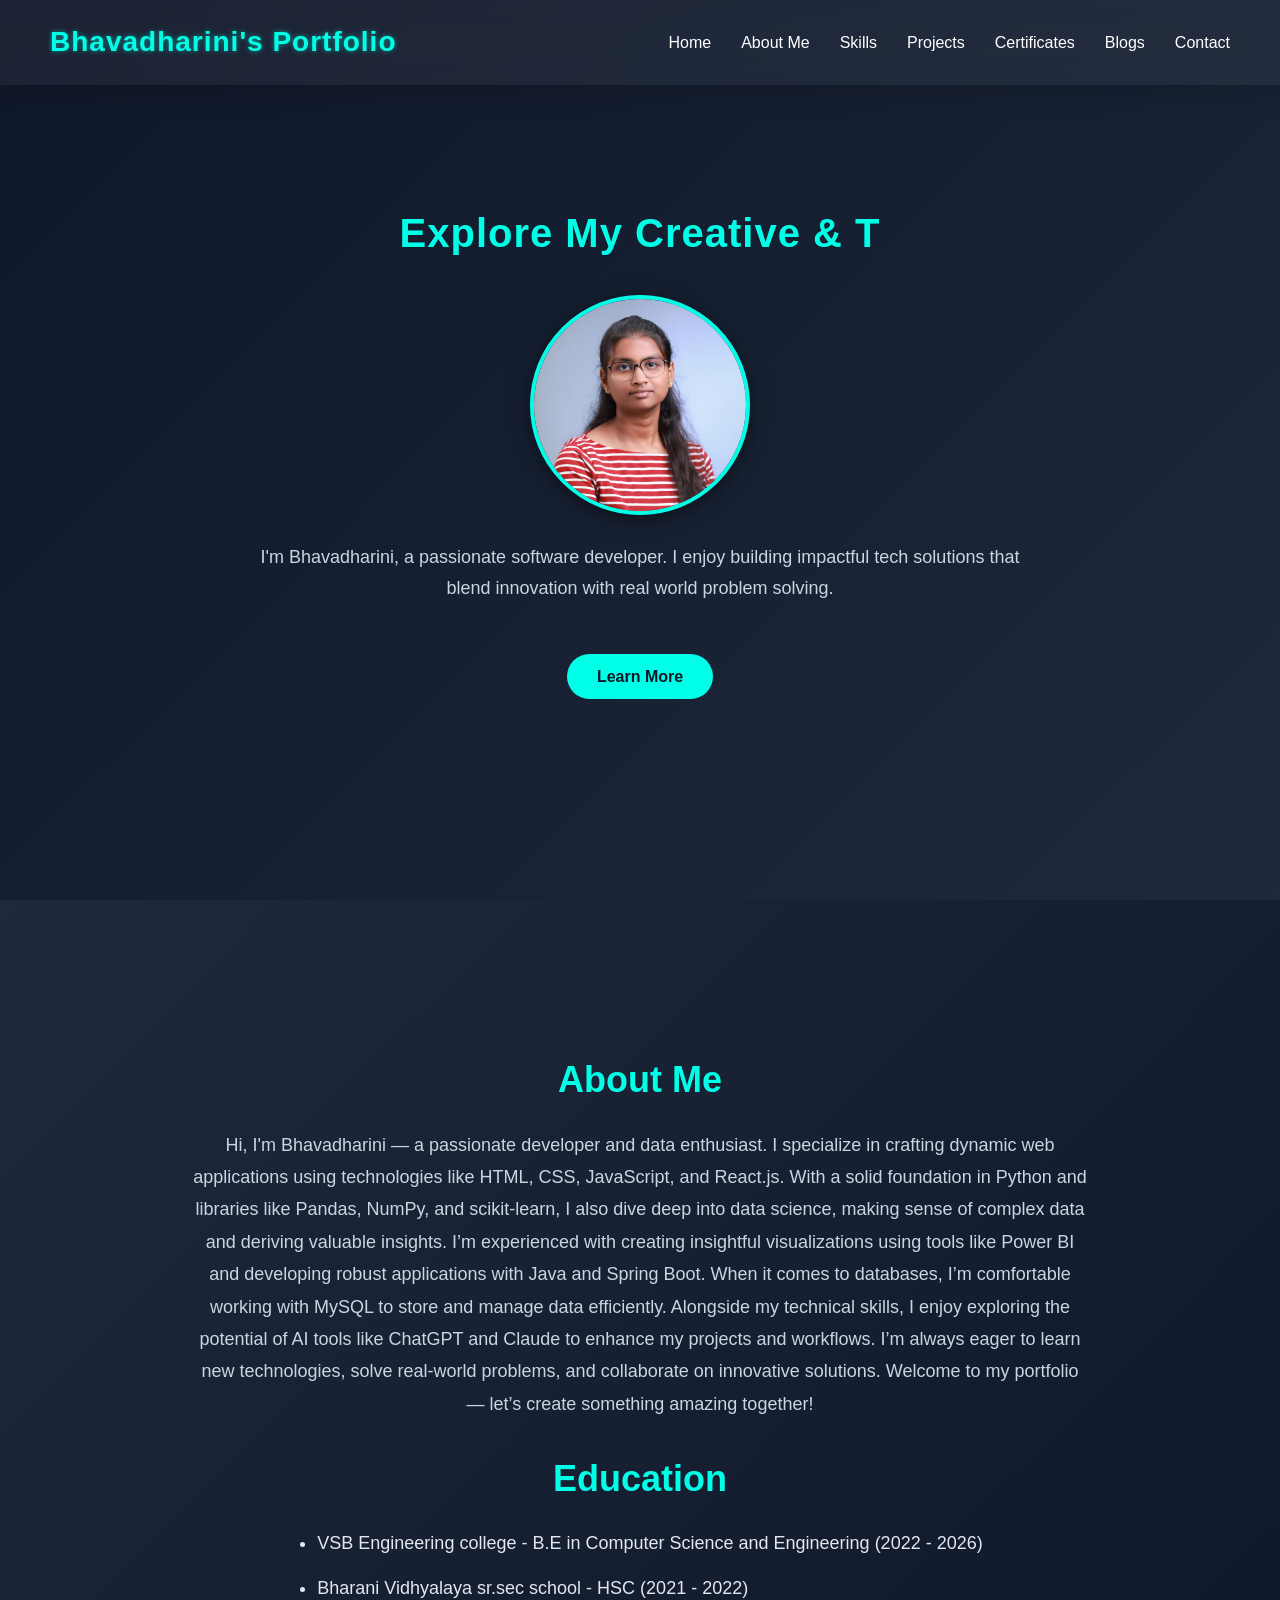
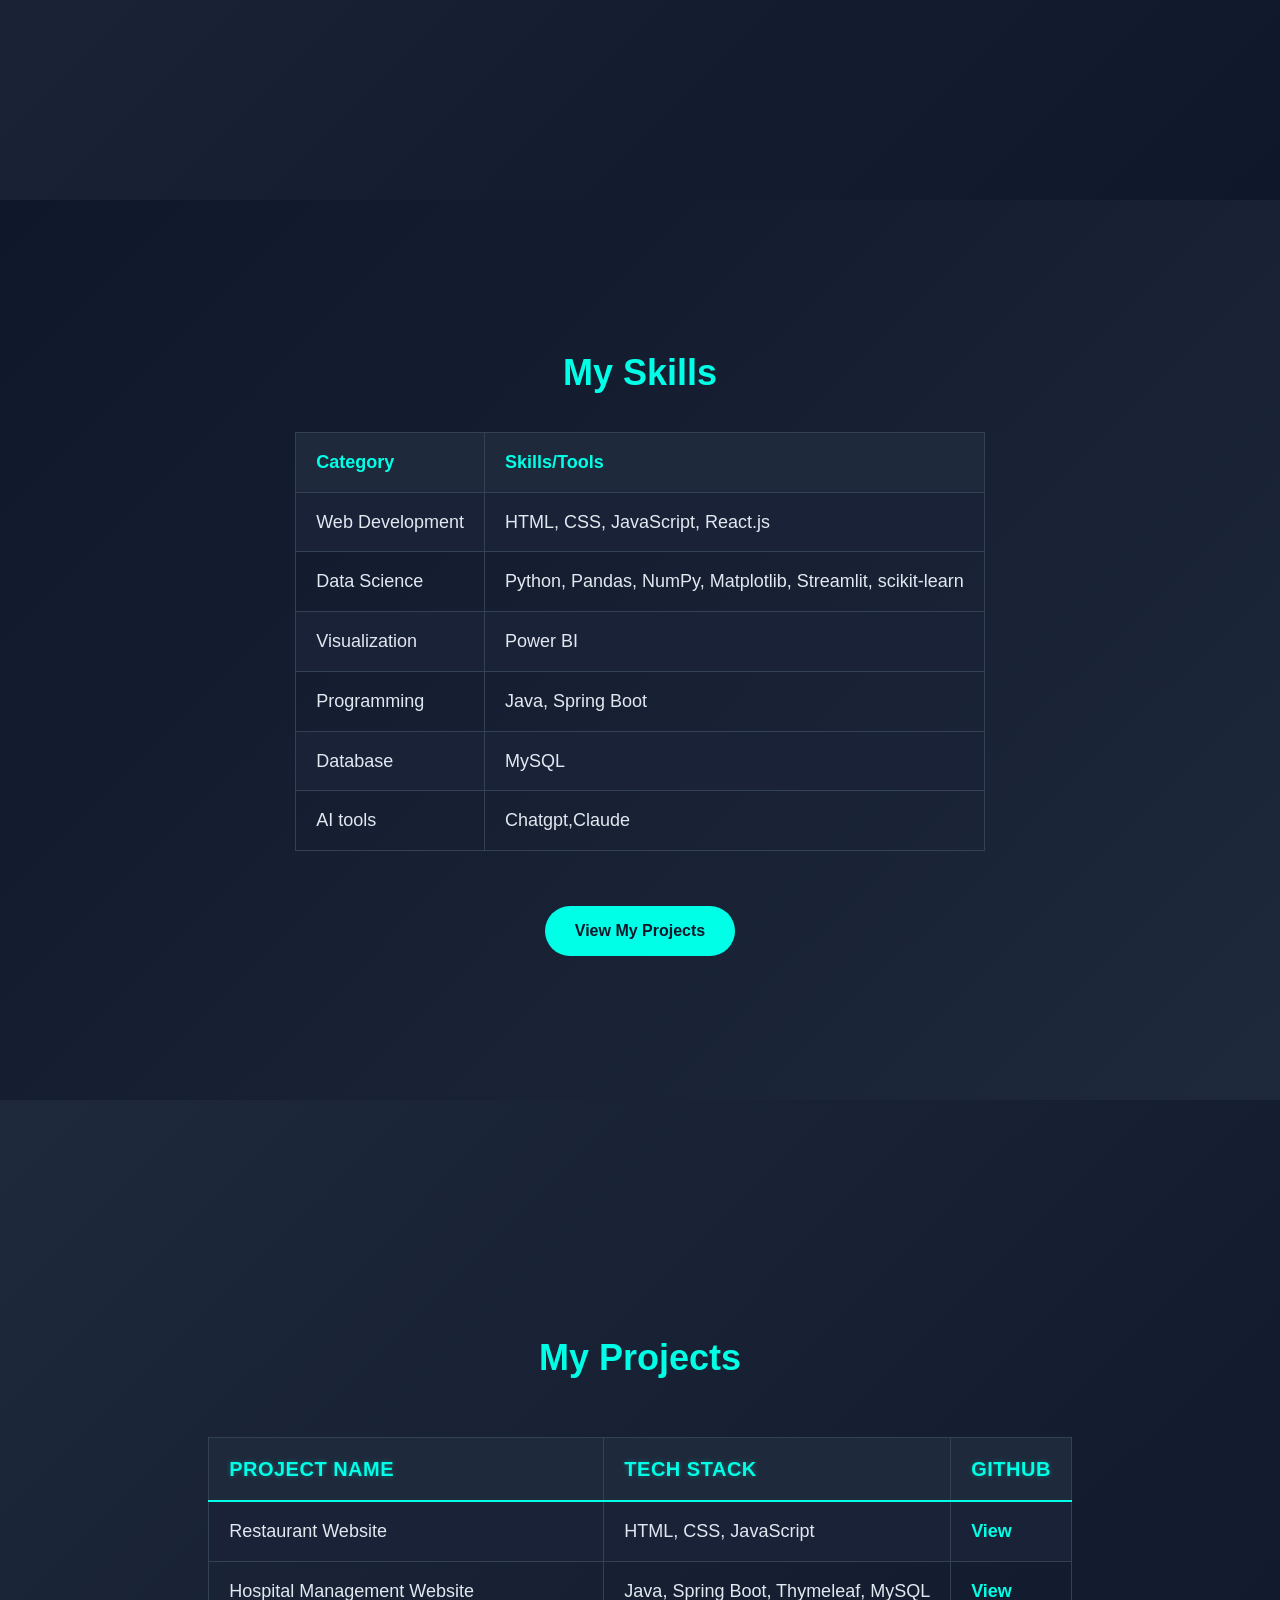
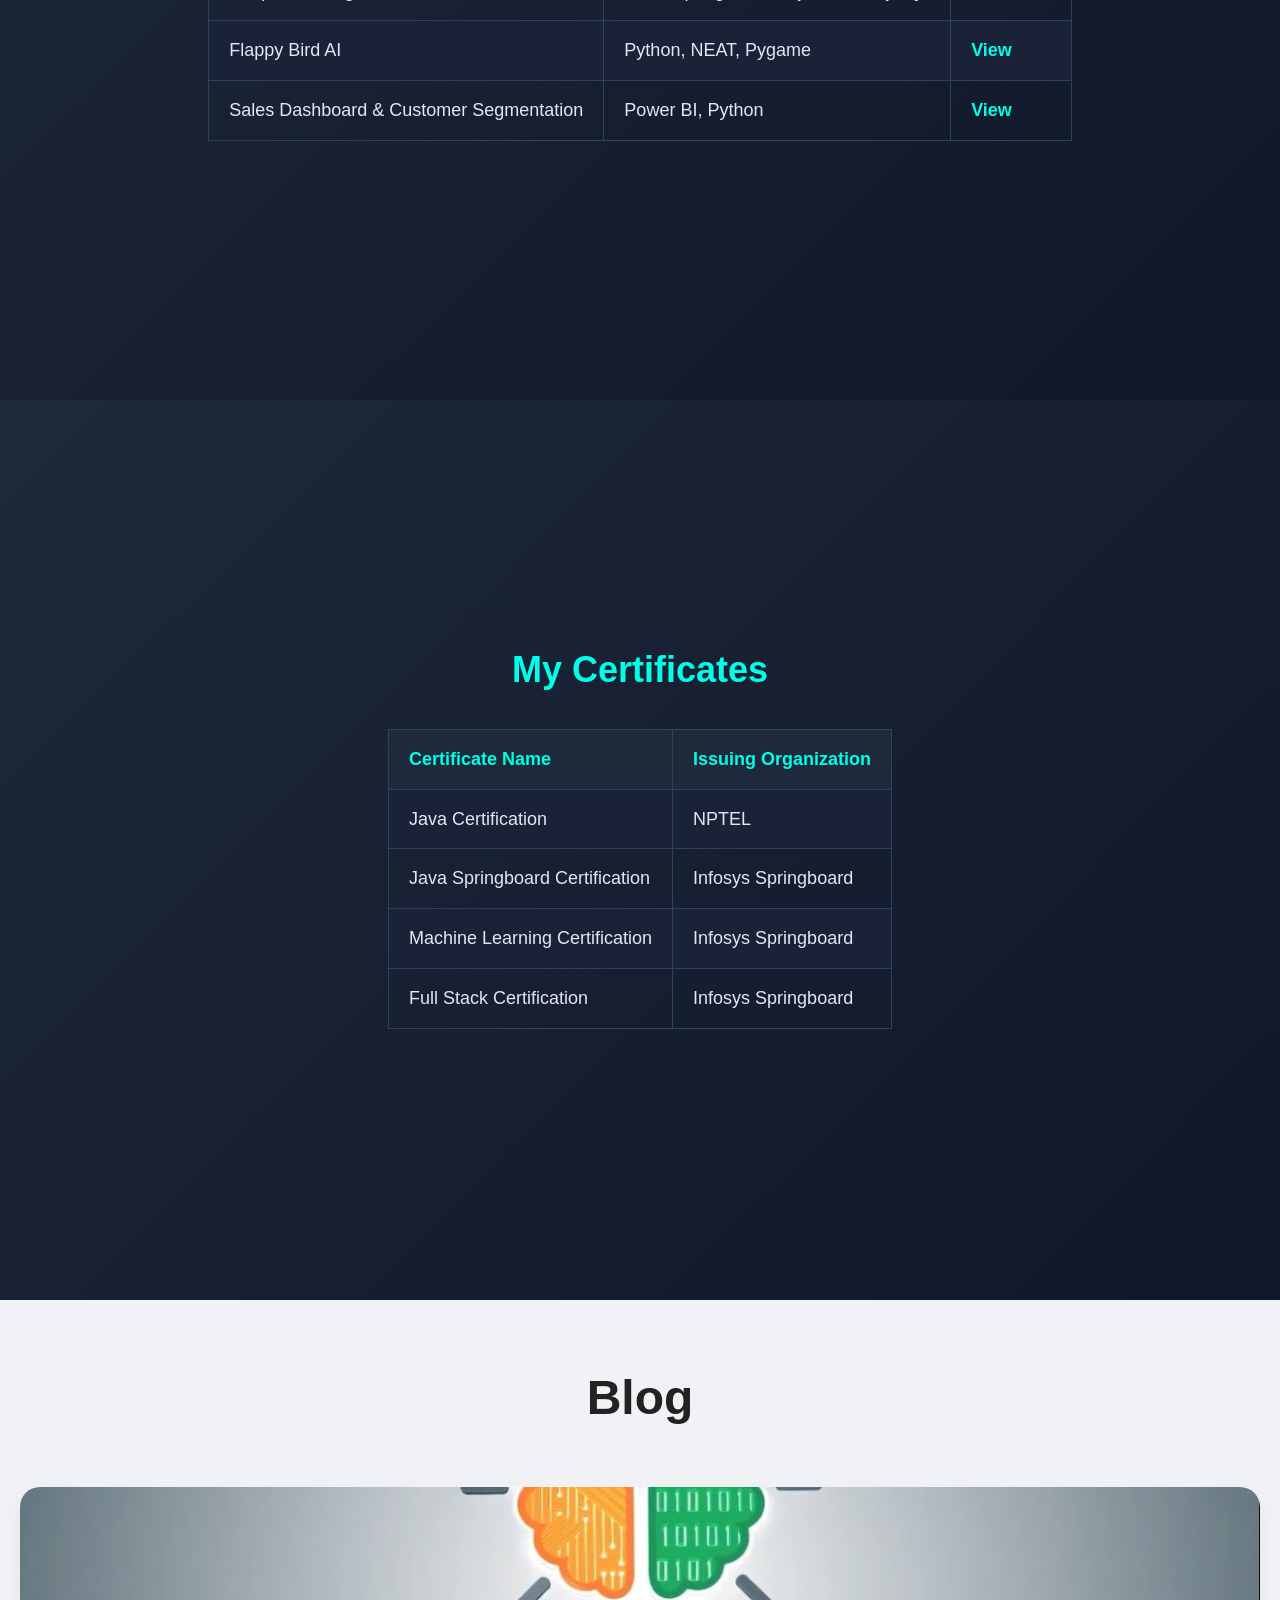
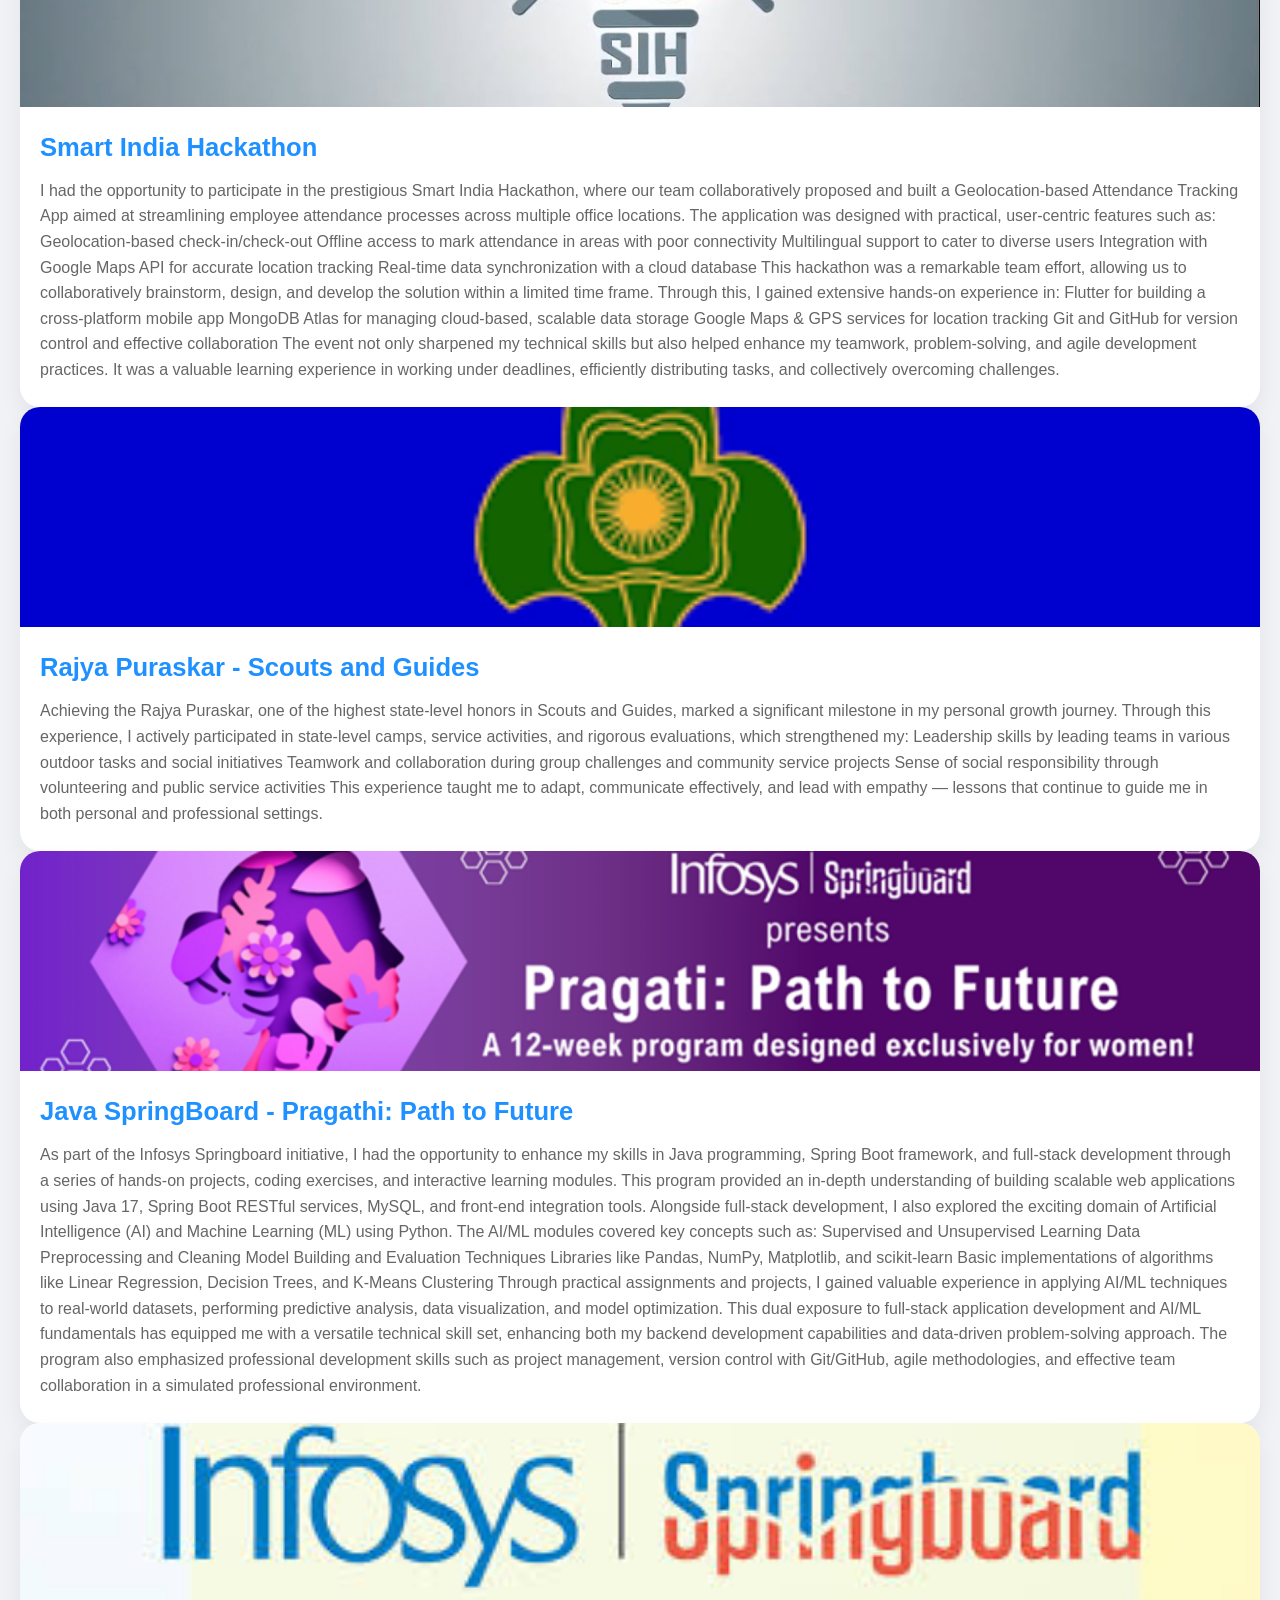
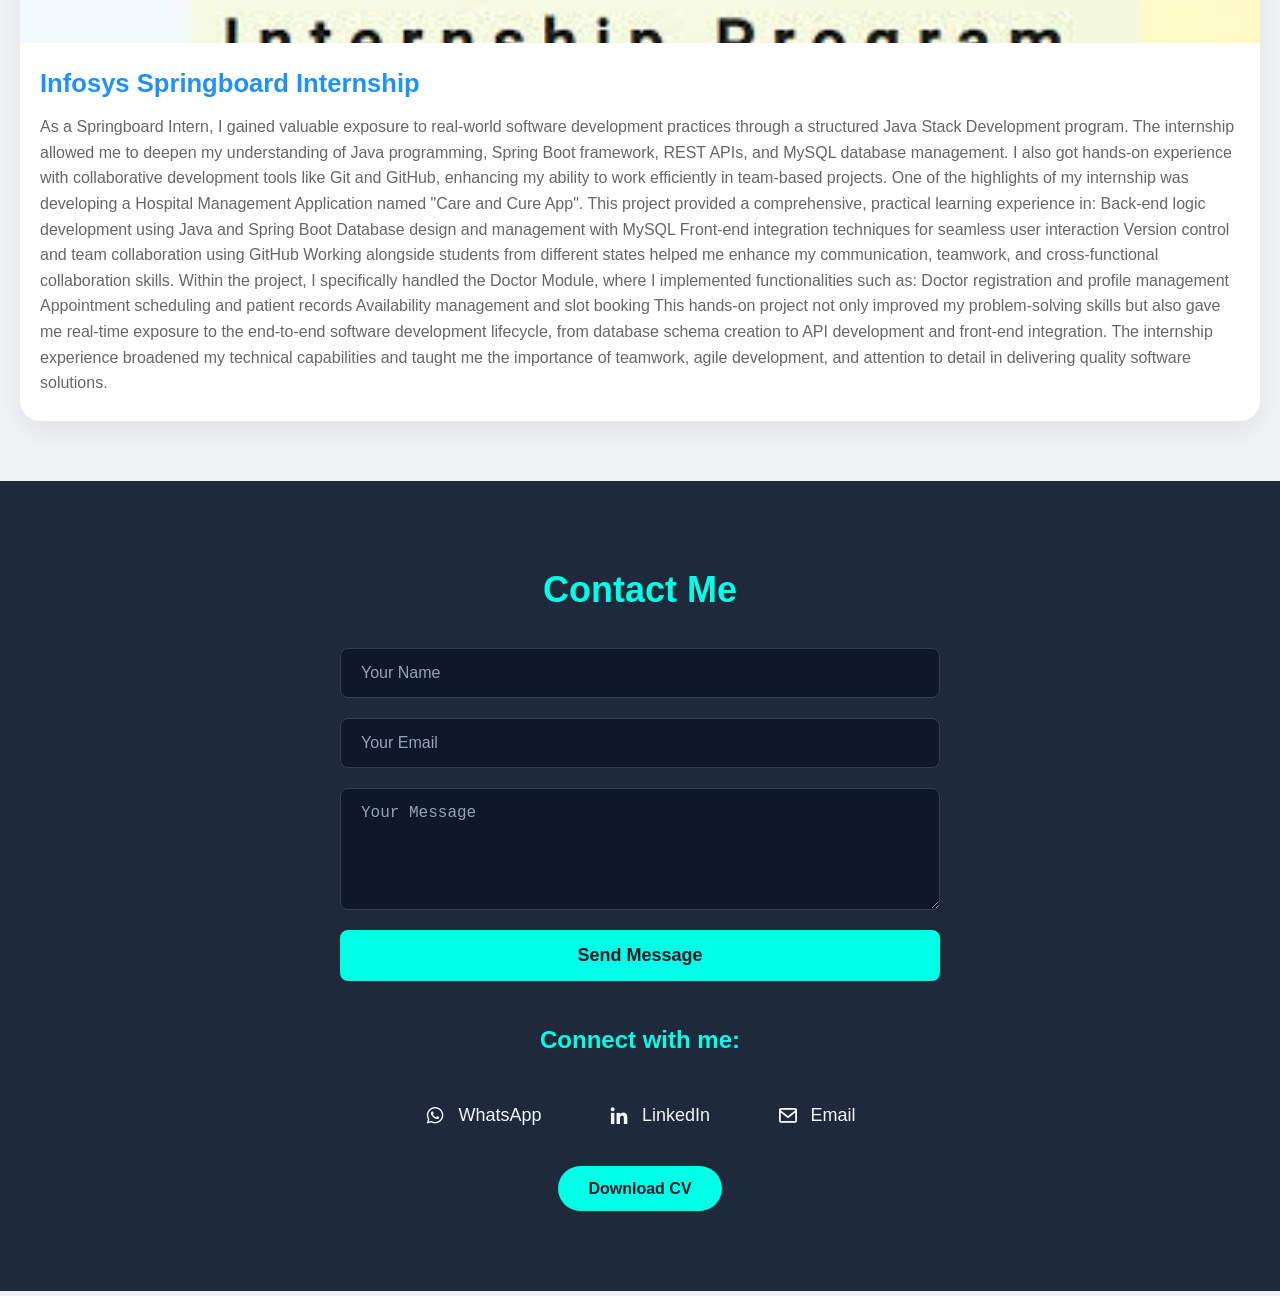
==== index.html @ e517505f "second" ====
<!DOCTYPE html>
<html lang="en">
<head>
    <meta charset="UTF-8">
    <meta name="viewport" content="width=device-width, initial-scale=1.0">
    <title>Bhavadharini Portfolio</title>
    <link rel="stylesheet" href="style.css">
    <link href='https://unpkg.com/boxicons@2.1.4/css/boxicons.min.css' rel='stylesheet'>
</head>
<body>
    <header class="header">
        <a href="#home" class="logo">Bhavadharini's Portfolio</a>
        <div class="menu-icon" onclick="toggleMenu()">&#9776;</div> <!-- Hamburger icon -->
        <nav class="navbar" id="navbar">
            <a href="#home">Home</a>
            <a href="#about">About Me</a>
            <a href="#skills">Skills</a>
            <a href="#projects">Projects</a>
            <a href="#certificates">Certificates</a>

            <a href="#blog">Blogs</a>
            <a href="#contact">Contact</a>
        </nav>
    </header>   
    
    <section class="home" id="home">
        <div class="home-content">
            <h3>Explore My Creative & Technical Journey!!!</h3>
            <div class="home-image">
                <img src="photo_official.jpg" alt="Home Image">
            </div>
            <p>I'm Bhavadharini, a passionate software developer. I enjoy building impactful tech solutions that blend innovation with real world problem solving.</p>
            <a href="#about" class="btn">Learn More</a>
        </div>
    </section>
    <section class="about" id="about">
        <div class="about-content">
            <h3>About Me</h3>
            <p>Hi, I'm Bhavadharini — a passionate developer and data enthusiast. I specialize in crafting dynamic web applications using technologies like HTML, CSS, JavaScript, and React.js. With a solid foundation in Python and libraries like Pandas, NumPy, and scikit-learn, I also dive deep into data science, making sense of complex data and deriving valuable insights.

                I’m experienced with creating insightful visualizations using tools like Power BI and developing robust applications with Java and Spring Boot. When it comes to databases, I’m comfortable working with MySQL to store and manage data efficiently.
                
                Alongside my technical skills, I enjoy exploring the potential of AI tools like ChatGPT and Claude to enhance my projects and workflows.
                
                I’m always eager to learn new technologies, solve real-world problems, and collaborate on innovative solutions. Welcome to my portfolio — let’s create something amazing together!</p>
            <h3>Education</h3>
            <ul>
                <li>VSB Engineering college - B.E in Computer Science and Engineering (2022 - 2026)</li>
                <li>Bharani Vidhyalaya sr.sec school - HSC (2021 - 2022)</li>
            </ul>
        </div>
        
    </section>
    <section class="skills" id="skills">
        <div class="skills-content">
            <h3>My Skills</h3>
            <table class="skills-table">
                <tr>
                    <th>Category</th>
                    <th>Skills/Tools</th>
                </tr>
                <tr>
                    <td>Web Development</td>
                    <td>HTML, CSS, JavaScript, React.js</td>
                </tr>
                <tr>
                    <td>Data Science</td>
                    <td>Python, Pandas, NumPy, Matplotlib, Streamlit, scikit-learn</td>
                </tr>
                <tr>
                    <td>Visualization</td>
                    <td>Power BI</td>
                </tr>
                <tr>
                    <td>Programming</td>
                    <td>Java, Spring Boot</td>
                </tr>
                <tr>
                    <td>Database</td>
                    <td>MySQL</td>
                </tr>
                <tr>
                    <td>AI tools</td>
                    <td>Chatgpt,Claude</td>
                </tr>
            </table>
            <a href="#projects" class="btn">View My Projects</a>
        </div>
    </section>
    <section class="projects" id="projects">
        <div class="projects-content">
          <h3>My Projects</h3>
          <table class="projects-table">
            <tr>
              <th>Project Name</th>
              <th>Tech Stack</th>
              <th>GitHub</th>
            </tr>
            <tr>
              <td>Restaurant Website</td>
              <td>HTML, CSS, JavaScript</td>
              <td><a href="https://github.com/bhava2206/restaurant_website" target="_blank" class="github-btn">View</a></td>
            </tr>
            <tr>
              <td>Hospital Management Website</td>
              <td>Java, Spring Boot, Thymeleaf, MySQL</td>
              <td><a href="https://github.com/yourusername/project2" target="_blank" class="github-btn">View</a></td>
            </tr>
            <tr>
              <td>Flappy Bird AI</td>
              <td>Python, NEAT, Pygame</td>
              <td><a href="https://github.com/yourusername/project3" target="_blank" class="github-btn">View</a></td>
            </tr>
            <tr>
              <td>Sales Dashboard & Customer Segmentation</td>
              <td>Power BI, Python</td>
              <td><a href="https://github.com/yourusername/project4" target="_blank" class="github-btn">View</a></td>
            </tr>
          </table>
        </div>
      </section>
      
    <section class="certificates" id="certificates">
         <div class="certificates-content">
          <h3>My Certificates</h3>
          <table class="certificates-table">
              <tr>
               <th>Certificate Name</th>
               <th>Issuing Organization</th>
              </tr>
              <tr>
               <td>Java Certification</td>
               <td>NPTEL</td>
              </tr>
              <tr>
               <td>Java Springboard Certification</td>
               <td>Infosys Springboard</td>
              </tr>
              <tr>
               <td>Machine Learning Certification</td>
               <td>Infosys Springboard</td>
              </tr>
              <tr>
               <td>Full Stack Certification</td>
               <td>Infosys Springboard</td>
              </tr>
          </table>
         </div>    
    </section>
    <section class="blog" id="blog">
        <h3>Blog</h3>
    
        <div class="blog-entry" id="blog-smart-india-hackathon">
            <img src="maxresdefault.jpg" alt="Smart India Hackathon" class="blog-image">
            <h4>Smart India Hackathon</h4>
            <p>I had the opportunity to participate in the prestigious Smart India Hackathon, where our team collaboratively proposed and built a Geolocation-based Attendance Tracking App aimed at streamlining employee attendance processes across multiple office locations.

                The application was designed with practical, user-centric features such as:
                
                Geolocation-based check-in/check-out
                
                Offline access to mark attendance in areas with poor connectivity
                
                Multilingual support to cater to diverse users
                
                Integration with Google Maps API for accurate location tracking
                
                Real-time data synchronization with a cloud database
                
                This hackathon was a remarkable team effort, allowing us to collaboratively brainstorm, design, and develop the solution within a limited time frame. Through this, I gained extensive hands-on experience in:
                
                Flutter for building a cross-platform mobile app
                
                MongoDB Atlas for managing cloud-based, scalable data storage
                
                Google Maps & GPS services for location tracking
                
                Git and GitHub for version control and effective collaboration
                
                The event not only sharpened my technical skills but also helped enhance my teamwork, problem-solving, and agile development practices. It was a valuable learning experience in working under deadlines, efficiently distributing tasks, and collectively overcoming challenges.</p>
        </div>
    
        <div class="blog-entry" id="blog-rajya-puraskar">
            <img src="download.png" alt="Rajya Puraskar" class="blog-image">
            <h4>Rajya Puraskar - Scouts and Guides</h4>
            <p>Achieving the Rajya Puraskar, one of the highest state-level honors in Scouts and Guides, marked a significant milestone in my personal growth journey. Through this experience, I actively participated in state-level camps, service activities, and rigorous evaluations, which strengthened my:

                Leadership skills by leading teams in various outdoor tasks and social initiatives
                
                Teamwork and collaboration during group challenges and community service projects
                
                Sense of social responsibility through volunteering and public service activities
                
                This experience taught me to adapt, communicate effectively, and lead with empathy — lessons that continue to guide me in both personal and professional settings.</p>
        </div>
    
        <div class="blog-entry" id="blog-java-springboard">
            <img src="1723796476978.png" alt="Java Springboard" class="blog-image">
            <h4>Java SpringBoard - Pragathi: Path to Future</h4>
            <p>As part of the Infosys Springboard initiative, I had the opportunity to enhance my skills in Java programming, Spring Boot framework, and full-stack development through a series of hands-on projects, coding exercises, and interactive learning modules. This program provided an in-depth understanding of building scalable web applications using Java 17, Spring Boot RESTful services, MySQL, and front-end integration tools.

                Alongside full-stack development, I also explored the exciting domain of Artificial Intelligence (AI) and Machine Learning (ML) using Python. The AI/ML modules covered key concepts such as:
                
                Supervised and Unsupervised Learning
                
                Data Preprocessing and Cleaning
                
                Model Building and Evaluation Techniques
                
                Libraries like Pandas, NumPy, Matplotlib, and scikit-learn
                
                Basic implementations of algorithms like Linear Regression, Decision Trees, and K-Means Clustering
                
                Through practical assignments and projects, I gained valuable experience in applying AI/ML techniques to real-world datasets, performing predictive analysis, data visualization, and model optimization.
                
                This dual exposure to full-stack application development and AI/ML fundamentals has equipped me with a versatile technical skill set, enhancing both my backend development capabilities and data-driven problem-solving approach. The program also emphasized professional development skills such as project management, version control with Git/GitHub, agile methodologies, and effective team collaboration in a simulated professional environment.</p>
        </div>
    
        <div class="blog-entry" id="blog-infosys-internship">
            <img src="download (2).jpg" alt="Infosys Internship" class="blog-image">
            <h4>Infosys Springboard Internship</h4>
            <p>As a Springboard Intern, I gained valuable exposure to real-world software development practices through a structured Java Stack Development program. The internship allowed me to deepen my understanding of Java programming, Spring Boot framework, REST APIs, and MySQL database management. I also got hands-on experience with collaborative development tools like Git and GitHub, enhancing my ability to work efficiently in team-based projects.

                One of the highlights of my internship was developing a Hospital Management Application named "Care and Cure App". This project provided a comprehensive, practical learning experience in:
                
                Back-end logic development using Java and Spring Boot
                
                Database design and management with MySQL
                
                Front-end integration techniques for seamless user interaction
                
                Version control and team collaboration using GitHub
                
                Working alongside students from different states helped me enhance my communication, teamwork, and cross-functional collaboration skills. Within the project, I specifically handled the Doctor Module, where I implemented functionalities such as:
                
                Doctor registration and profile management
                
                Appointment scheduling and patient records
                
                Availability management and slot booking
                
                This hands-on project not only improved my problem-solving skills but also gave me real-time exposure to the end-to-end software development lifecycle, from database schema creation to API development and front-end integration.
                
                The internship experience broadened my technical capabilities and taught me the importance of teamwork, agile development, and attention to detail in delivering quality software solutions.</p>
        </div>
    </section>
    <section class="contact" id="contact">
        <div class="contact-content">
            <h3>Contact Me</h3>
            <form action="https://script.google.com/macros/s/AKfycby15DABHLYYRryPjyNxZnx-lchVOAT3p_8gW0bi8J-9GLEpDHg9KxpjNGTtx9qkNso78w/exec" method="POST" name="contact-form">
            <input type="text" name="name" placeholder="Your Name" required>
            <input type="email" name="email" placeholder="Your Email" required>
            <textarea name="message" rows="5" placeholder="Your Message" required></textarea>
            <button type="submit">Send Message</button>
            </form>
            <div class="contact-links">
            <h4>Connect with me:</h4>
            <a href="https://wa.me/8973306673" target="_blank" class="contact-link">
                <i class='bx bxl-whatsapp'></i> WhatsApp
            </a>
            <a href="https://www.linkedin.com/in/bhavadharini-m-6391a1280/" target="_blank" class="contact-link">
                <i class='bx bxl-linkedin'></i> LinkedIn
            </a>
            <a href="mailto:bhavadharinim2500@gmail.com" class="contact-link">
                <i class='bx bx-envelope'></i> Email
            </a>
            </div>
        </div>
        <div class="cv-download"></div>
            <a href="BHAVADHARINI M_VSBEC (1).pdf" download class="btn">Download CV</a>
        </div>
    </section>    
    

    <script>
        function toggleMenu() {
          var navbar = document.getElementById("navbar");
          navbar.classList.toggle("active");
        }
        
      </script>
      
      <script>
       window.onload = () => {
  let i = 0;
  const txt = 'Explore My Creative & Technical Journey!!!';
  const speed = 100;
  const h3 = document.querySelector('.home-content h3');
  
  h3.innerHTML = ''; // clear existing text before typing
  
  function typeWriter() {
    if (i < txt.length) {
      h3.innerHTML += txt.charAt(i);
      i++;
      setTimeout(typeWriter, speed);
    }
  }

  typeWriter();
};


      </script>
      <script>
        const scriptUrl = 'https://script.google.com/macros/s/AKfycby15DABHLYYRryPjyNxZnx-lchVOAT3p_8gW0bi8J-9GLEpDHg9KxpjNGTtx9qkNso78w/exec';
        const form = document.forms['contact-form'];
        form.addEventListener('submit', e => {
          e.preventDefault();
          fetch(scriptUrl, { method: 'POST', body: new FormData(form)})
            .then(response => {
              if (response.ok) {
                alert("Message sent successfully!");
                form.reset();
              } else {
                alert("Failed to send message. Please try again.");
              }
            })
            .catch(error => {
              console.error('Error!', error.message);
              alert("An error occurred. Please check your internet connection or try again later.");
            });
        });
      </script>
      
      
      
</body>
</html>
---- style.css ----
/* Reset + Base Styles */
* {
    margin: 0;
    padding: 0;
    box-sizing: border-box;
  }
  
  body {
    font-family: 'Poppins', sans-serif;
    background: #0f172a;
    color: #fff;
  }
  
  /* Header Styles */
  .header {
    position: fixed;
    top: 0;
    left: 0;
    width: 100%;
    padding: 20px 50px;
    background: rgba(255, 255, 255, 0.05);
    backdrop-filter: blur(12px);
    display: flex;
    align-items: center;
    justify-content: space-between;
    z-index: 999;
    box-shadow: 0 4px 30px rgba(0,0,0,0.2);
  }
  
  /* Logo */
  .logo {
    font-size: 28px;
    font-weight: 700;
    text-decoration: none;
    color: #00ffe7;
    transition: color 0.3s, text-shadow 0.3s;
    letter-spacing: 1px;
    text-shadow: 0 0 5px rgba(0, 255, 231, 0.5);
  }
  
  .logo:hover {
    color: #ffffff;
    text-shadow: 0 0 10px #00ffe7, 0 0 20px #00ffe7;
    transform: scale(1.05);
  }
  
  
  /* Navbar Links */
  .navbar {
    display: flex;
    gap: 30px;
  }
  
  .navbar a {
    text-decoration: none;
    color: #fff;
    font-size: 16px;
    position: relative;
    transition: 0.3s;
  }
  
  .navbar a::after {
    content: '';
    position: absolute;
    width: 0%;
    height: 2px;
    bottom: -5px;
    left: 0;
    background: #00ffe7;
    transition: 0.3s;
  }
  
  .navbar a:hover {
    color: #00ffe7;
  }
  
  .navbar a:hover::after {
    width: 100%;
  }
  
  /* Menu Icon (Hamburger) */
  .menu-icon {
    display: none;
    font-size: 28px;
    color: #fff;
    cursor: pointer;
  }
  
  /* Responsive */
  @media (max-width: 768px) {
    .navbar {
      position: fixed;
      top: 70px;
      right: -100%;
      background: rgba(15, 23, 42, 0.95);
      flex-direction: column;
      width: 250px;
      height: 100vh;
      gap: 30px;
      padding: 50px 20px;
      text-align: center;
      transition: 0.3s;
    }
  
    .navbar.active {
      right: 0;
    }
  
    .menu-icon {
      display: block;
    }
  }
  /* Home Section */
.home {
    display: flex;
    align-items: center;
    justify-content: center;
    min-height: 100vh;
    padding: 80px 20px;
    background: linear-gradient(135deg, #0f172a, #1e293b);
    color: #fff;
    text-align: center;
  }
  
  /* Home Content */
  .home-content {
    max-width: 800px;
  }
  
  /* Welcome Text */
  .home-content h3 {
    font-size: 40px;
    margin-bottom: 30px;
    color: #00ffe7;
    letter-spacing: 1px;
  }
  
  /* Image Styling */
  .home-image {
    margin: 20px auto;
  }
  
  .home-image img {
    width: 220px;
    height: 220px;
    border-radius: 50%;
    object-fit: cover;
    border: 4px solid #00ffe7;
    box-shadow: 0 4px 20px rgba(0,0,0,0.5);
    transition: transform 0.4s;
  }
  
  .home-image img:hover {
    transform: scale(1.05);
  }
  
  /* Paragraph Text */
  .home-content p {
    font-size: 18px;
    margin: 20px 0 35px;
    line-height: 1.7;
    color: #cbd5e1;
  }
  
  /* Button Styling */
  .btn {
    display: inline-block;
    padding: 12px 30px;
    font-size: 16px;
    color: #0f172a;
    background: #00ffe7;
    border-radius: 30px;
    text-decoration: none;
    font-weight: 600;
    transition: 0.3s;
  }
  
  .btn:hover {
    background: #00c9b7;
    color: #fff;
  }
  
  /* Responsive */
  @media (max-width: 768px) {
    .home-content h3 {
      font-size: 32px;
    }
  
    .home-content p {
      font-size: 16px;
    }
  
    .home-image img {
      width: 180px;
      height: 180px;
    }
  }
  /* About Section */
/* About Section */
.about {
    display: flex;
    align-items: center;
    justify-content: center;
    min-height: 100vh;
    padding: 80px 20px;
    background: linear-gradient(135deg, #1e293b, #0f172a);
    color: #fff;
    text-align: center;
  }
  
  /* About Content */
  .about-content {
    max-width: 900px;
    margin: auto;
    display: flex;
    flex-direction: column;
    align-items: center;
  }
  
  /* Headings */
  .about-content h3 {
    font-size: 36px;
    color: #00ffe7;
    margin-bottom: 20px;
  }
  
  /* Paragraph Text */
  .about-content p {
    font-size: 18px;
    line-height: 1.8;
    color: #cbd5e1;
    margin-bottom: 30px;
  }
  
  /* Education List */
  .about-content ul {
    text-align: left;
    margin: 0 auto 30px;
    padding-left: 20px;
    max-width: 700px;
  }
  
  .about-content ul li {
    font-size: 18px;
    line-height: 1.7;
    margin-bottom: 15px;
    color: #e2e8f0;
  }
  
  /* CV Download Button */
  .btn {
    display: inline-block;
    padding: 10px 30px;
    font-size: 16px;
    color: #0f172a;
    background: #00ffe7;
    border-radius: 30px;
    text-decoration: none;
    font-weight: 600;
    transition: 0.3s;
    margin-top: 15px;
  }
  
  .btn:hover {
    background: #00c9b7;
    color: #fff;
  }
  
  /* Responsive Design */
  @media (max-width: 768px) {
    .about-content h3 {
      font-size: 28px;
    }
  
    .about-content p,
    .about-content ul li {
      font-size: 16px;
    }
  
    .btn {
      padding: 10px 25px;
      font-size: 14px;
    }
  }
  /* Skills Section */
.skills {
    display: flex;
    align-items: center;
    justify-content: center;
    min-height: 100vh;
    padding: 80px 20px;
    background: linear-gradient(135deg, #0f172a, #1e293b);
    color: #fff;
    text-align: center;
  }
  
  /* Skills Content */
  .skills-content {
    max-width: 1000px;
    margin: auto;
    display: flex;
    flex-direction: column;
    align-items: center;
  }
  
  /* Section Heading */
  .skills-content h3 {
    font-size: 36px;
    color: #00ffe7;
    margin-bottom: 30px;
  }
  
  /* Skills Table */
  .skills-table {
    width: 100%;
    border-collapse: collapse;
    margin-bottom: 40px;
  }
  
  .skills-table th,
  .skills-table td {
    border: 1px solid #334155;
    padding: 15px 20px;
    font-size: 18px;
    color: #e2e8f0;
    text-align: left;
  }
  
  .skills-table th {
    background-color: #1e293b;
    color: #00ffe7;
  }
  
  .skills-table tr:nth-child(even) {
    background-color: #1a2238;
  }
  
  .skills-table tr:hover {
    background-color: #27314b;
    transition: 0.3s;
  }
  
  /* Button */
  .skills-content .btn {
    display: inline-block;
    padding: 12px 30px;
    font-size: 16px;
    color: #0f172a;
    background: #00ffe7;
    border-radius: 30px;
    text-decoration: none;
    font-weight: 600;
    transition: 0.3s;
  }
  
  .skills-content .btn:hover {
    background: #00c9b7;
    color: #fff;
  }
  
  /* Responsive Design */
  @media (max-width: 768px) {
    .skills-content h3 {
      font-size: 28px;
    }
  
    .skills-table th,
    .skills-table td {
      font-size: 16px;
      padding: 12px;
    }
  
    .skills-content .btn {
      padding: 10px 25px;
      font-size: 14px;
    }
  }
  /* Projects Section */
.projects {
    display: flex;
    align-items: center;
    justify-content: center;
    min-height: 100vh;
    padding: 80px 20px;
    background: linear-gradient(135deg, #1e293b, #0f172a);
    color: #fff;
    text-align: center;
  }
  
  /* Projects Content */
  .projects-content {
    max-width: 1000px;
    margin: auto;
    display: flex;
    flex-direction: column;
    align-items: center;
  }
  
  /* Section Heading */
  .projects-content h3 {
    font-size: 36px;
    color: #00ffe7;
    margin-bottom: 30px;
  }
  
  /* Projects Table */
  .projects-table {
    width: 100%;
    border-collapse: collapse;
    margin-bottom: 30px;
  }
  
  .projects-table {
    border-collapse: collapse;
    width: 100%;
    margin-top: 20px;
  }
  
  .projects-table th,
  .projects-table td {
    border: 1px solid #334155;
    padding: 15px 20px;
    font-size: 18px;
    text-align: left;
  }
  
  /* Table Header Styles */
  .projects-table th {
    background-color: #1e293b;
    color: #00ffe7;
    font-size: 20px;
    font-weight: 700;
    letter-spacing: 0.5px;
    text-transform: uppercase;
    text-shadow: 0 0 5px rgba(0, 255, 231, 0.3);
    border-bottom: 2px solid #00ffe7;
  }
  
  /* Table Data Cell Styles */
  .projects-table td {
    color: #e2e8f0;
    font-weight: 400;
  }
  
  /* Alternate Row Coloring */
  .projects-table tr:nth-child(even) {
    background-color: #1a2238;
  }
  
  /* Hover Effect */
  .projects-table tr:hover {
    background-color: #27314b;
    transition: background-color 0.3s;
  }
  
  
  /* Project Links */
  .projects-table a {
    color: #00ffe7;
    text-decoration: none;
    font-weight: 600;
    transition: 0.3s;
  }
  
  .projects-table a:hover {
    color: #00c9b7;
    text-decoration: underline;
  }
  
  /* Responsive Design */
  @media (max-width: 768px) {
    .projects-content h3 {
      font-size: 28px;
    }
  
    .projects-table th,
    .projects-table td {
      font-size: 16px;
      padding: 12px;
    }
  }
  /* Certificates Section */
.certificates {
    display: flex;
    align-items: center;
    justify-content: center;
    min-height: 100vh;
    padding: 80px 20px;
    background: linear-gradient(135deg, #1e293b, #0f172a);
    color: #fff;
    text-align: center;
  }
  
  /* Certificates Content */
  .certificates-content {
    max-width: 1000px;
    margin: auto;
    display: flex;
    flex-direction: column;
    align-items: center;
  }
  
  /* Section Heading */
  .certificates-content h3 {
    font-size: 36px;
    color: #00ffe7;
    margin-bottom: 30px;
  }
  
  /* Certificates Table */
  .certificates-table {
    width: 100%;
    border-collapse: collapse;
    margin-bottom: 30px;
  }
  
  .certificates-table th,
  .certificates-table td {
    border: 1px solid #334155;
    padding: 15px 20px;
    font-size: 18px;
    color: #e2e8f0;
    text-align: left;
  }
  
  .certificates-table th {
    background-color: #1e293b;
    color: #00ffe7;
  }
  
  .certificates-table tr:nth-child(even) {
    background-color: #1a2238;
  }
  
  .certificates-table tr:hover {
    background-color: #27314b;
    transition: 0.3s;
  }
  
  /* Responsive Design */
  @media (max-width: 768px) {
    .certificates-content h3 {
      font-size: 28px;
    }
  
    .certificates-table th,
    .certificates-table td {
      font-size: 16px;
      padding: 12px;
    }
  }
  /* Participations Section */
  /* Participations Section */
.participations {
    display: flex;
    align-items: center;
    justify-content: center;
    min-height: 100vh;
    padding: 80px 20px;
    background: linear-gradient(135deg, #1e293b, #0f172a);
    color: #fff;
    text-align: center;
  }
  
  /* Participations Content */
  .participations-content {
    max-width: 1000px;
    margin: auto;
    display: flex;
    flex-direction: column;
    align-items: center;
  }
  
  /* Section Heading */
  .participations-content h3 {
    font-size: 36px;
    color: #00ffe7;
    margin-bottom: 30px;
  }
  
  /* Participations List */
  .participations-content ul {
    list-style-type: none;
    padding: 0;
    margin-bottom: 40px;
    text-align: left;
    width: 100%;
    max-width: 800px;
  }
  
  .participations-content ul li {
    font-size: 18px;
    line-height: 1.8;
    margin-bottom: 15px;
    color: #e2e8f0;
    display: flex;
    align-items: center;
    gap: 15px;
  }
  
  .participations-content ul li i {
    font-size: 24px;
    color: #00ffe7;
  }
  
  .participations-content ul li a {
    color: #00ffe7;
    text-decoration: none;
    font-weight: 600;
    transition: 0.3s;
  }
  
  .participations-content ul li a:hover {
    color: #00c9b7;
    text-decoration: underline;
  }
  
  /* Responsive Design */
  @media (max-width: 768px) {
    .participations-content h3 {
      font-size: 28px;
    }
  
    .participations-content ul li {
      font-size: 16px;
    }
  
    .participations-content ul li i {
      font-size: 20px;
    }
  }
 /* General Reset */
* {
    margin: 0;
    padding: 0;
    box-sizing: border-box;
  }
  
  body {
    font-family: 'Segoe UI', Tahoma, Geneva, Verdana, sans-serif;
    background-color: #f4f4f9;
    color: #333;
    line-height: 1.6;
  }
  
  /* Reset and Base Styling */
* {
    margin: 0;
    padding: 0;
    box-sizing: border-box;
  }
  
  body {
    font-family: 'Poppins', sans-serif;
    background-color: #f0f2f5;
    color: #333;
  }
  
  /* Blog Section Styling */
  .blog {
    padding: 60px 20px;
    max-width: 1300px;
    margin: auto;
  }
  
  .blog h3 {
    font-size: 3rem;
    text-align: center;
    margin-bottom: 50px;
    color: #222;
    font-weight: 700;
  }
  
  /* Blog Entries Grid */
  .blog-entries {
    display: grid;
    grid-template-columns: repeat(auto-fit, minmax(320px, 1fr));
    gap: 40px; /* increased gap between blog cards */
    padding: 10px; /* optional inner padding for extra spacing */
  }
/* Center Blog Cards */
.blog-entries {
    display: flex;
    flex-wrap: wrap;
    justify-content: center;
    align-items: flex-start;
    gap: 40px;
}
  /* Blog Card Styling */
  .blog-entry {
    background: #ffffff;
    border-radius: 20px;
    overflow: hidden;
    box-shadow: 0 12px 24px rgba(0, 0, 0, 0.06);
    transition: all 0.3s ease-in-out;
    display: flex;
    flex-direction: column;
  }
  
  .blog-entry:hover {
    transform: translateY(-8px);
    box-shadow: 0 18px 32px rgba(0, 0, 0, 0.12);
  }
  
  /* Blog Images */
  .blog-image {
    width: 100%;
    height: 220px;
    object-fit: cover;
  }
  
  /* Blog Text Content */
  .blog-entry h4 {
    font-size: 1.6rem;
    margin: 20px;
    margin-bottom: 10px;
    color: #1e90ff;
  }
  
  .blog-entry p {
    font-size: 1rem;
    color: #666;
    margin: 0 20px 25px;
    line-height: 1.6;
    flex-grow: 1;
  }
  
  /* Responsive Text Tweaks */
  @media (max-width: 600px) {
    .blog h3 {
      font-size: 2.2rem;
    }
  
    .blog-entry h4 {
      font-size: 1.4rem;
    }
  
    .blog-entry p {
      font-size: 0.95rem;
    }
  }
  
  /* Optional: Increase spacing on large screens */
  @media (min-width: 1200px) {
    .blog-entries {
      gap: 50px;
    }
  }
  
  
  
/* Contact Section Styles */
.contact {
    padding: 80px 20px;
    background: #1e293b;
    color: #f1f5f9;
    text-align: center;
}

.contact h3 {
    font-size: 36px;
    color: #00ffe7;
    margin-bottom: 30px;
    font-weight: 700;
}

.contact form {
    max-width: 600px;
    margin: 0 auto 40px;
    display: flex;
    flex-direction: column;
    gap: 20px;
}

.contact form input,
.contact form textarea {
    padding: 15px 20px;
    font-size: 16px;
    border: 1px solid #334155;
    border-radius: 8px;
    background: #0f172a;
    color: #f1f5f9;
    outline: none;
    transition: border 0.3s;
}

.contact form input::placeholder,
.contact form textarea::placeholder {
    color: #94a3b8;
}

.contact form input:focus,
.contact form textarea:focus {
    border: 1px solid #00ffe7;
}

.contact form button {
    padding: 15px;
    font-size: 18px;
    background: #00ffe7;
    color: #0f172a;
    border: none;
    border-radius: 8px;
    cursor: pointer;
    font-weight: 600;
    transition: background-color 0.3s ease;
}

.contact form button:hover {
    background-color: #00b7b0;
}

/* Contact Links Styling */
.contact-links {
    margin-top: 40px;
}

.contact-links h4 {
    font-size: 24px;
    margin-bottom: 20px;
    color: #00ffe7;
}

.contact-link {
    display: inline-flex;
    align-items: center;
    gap: 12px;
    font-size: 18px;
    color: #f1f5f9;
    text-decoration: none;
    margin: 10px 15px;
    padding: 10px 15px;
    border: 1px solid transparent;
    border-radius: 6px;
    transition: all 0.3s ease;
}

.contact-link i {
    font-size: 22px;
}

.contact-link:hover {
    color: #00ffe7;
    border: 1px solid #00ffe7;
    background: rgba(255, 255, 255, 0.05);
}

/* Responsive Design */
@media (max-width: 768px) {
    .contact h3 {
        font-size: 30px;
    }

    .contact form input,
    .contact form textarea {
        font-size: 14px;
    }

    .contact form button {
        font-size: 16px;
    }

    .contact-links h4 {
        font-size: 20px;
    }

    .contact-link {
        font-size: 16px;
    }
}
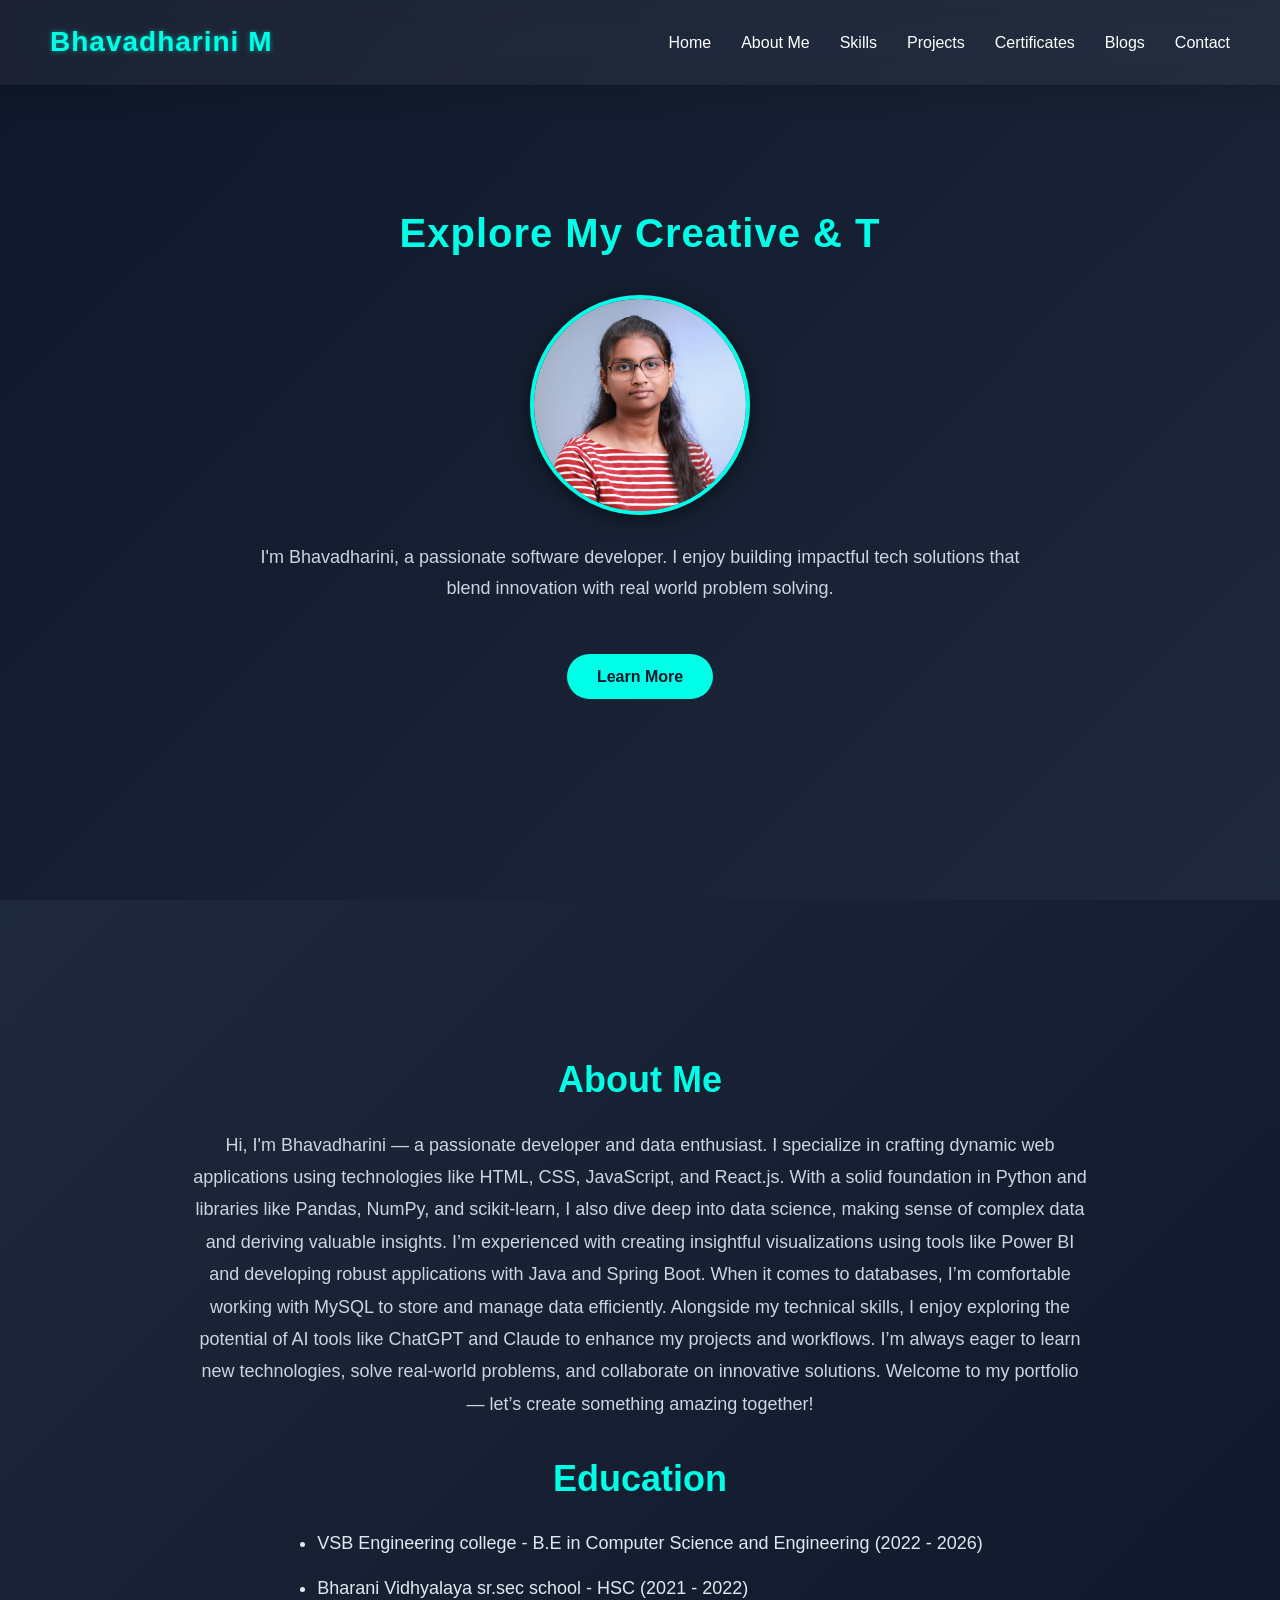
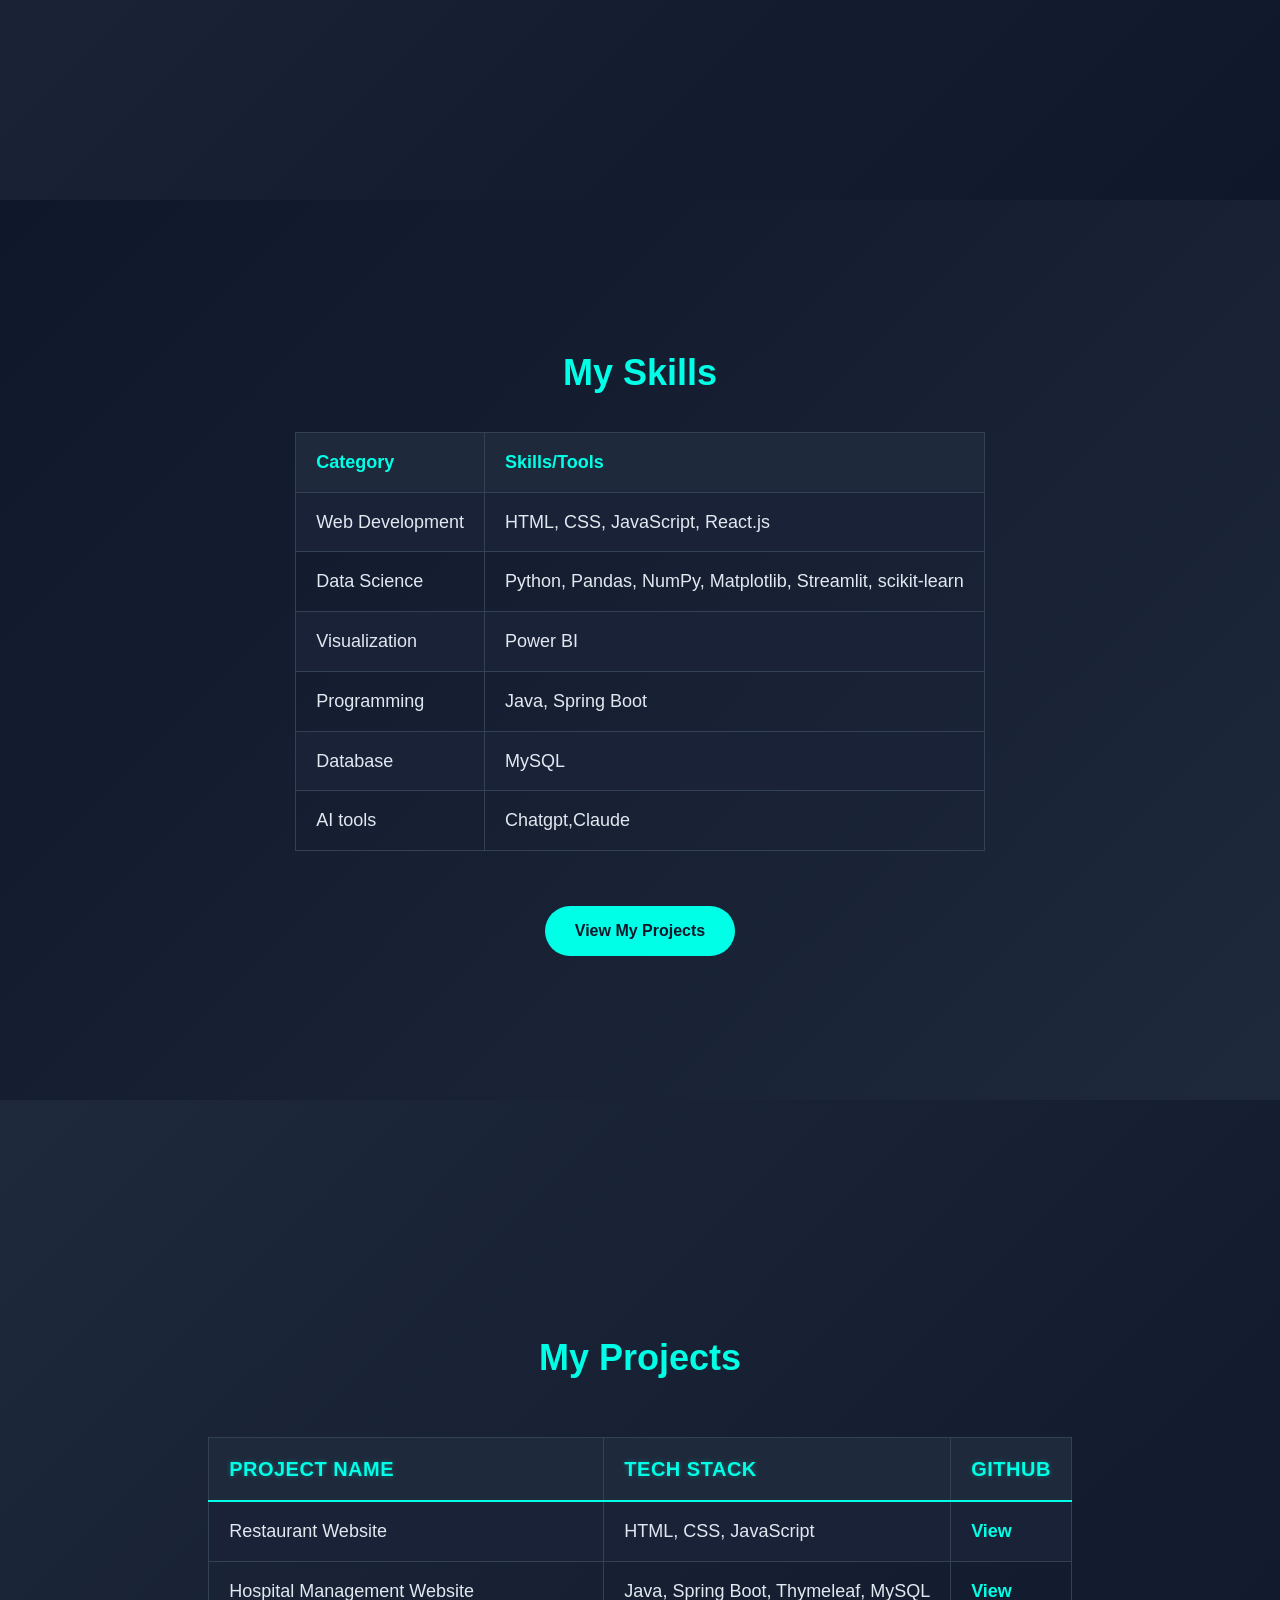
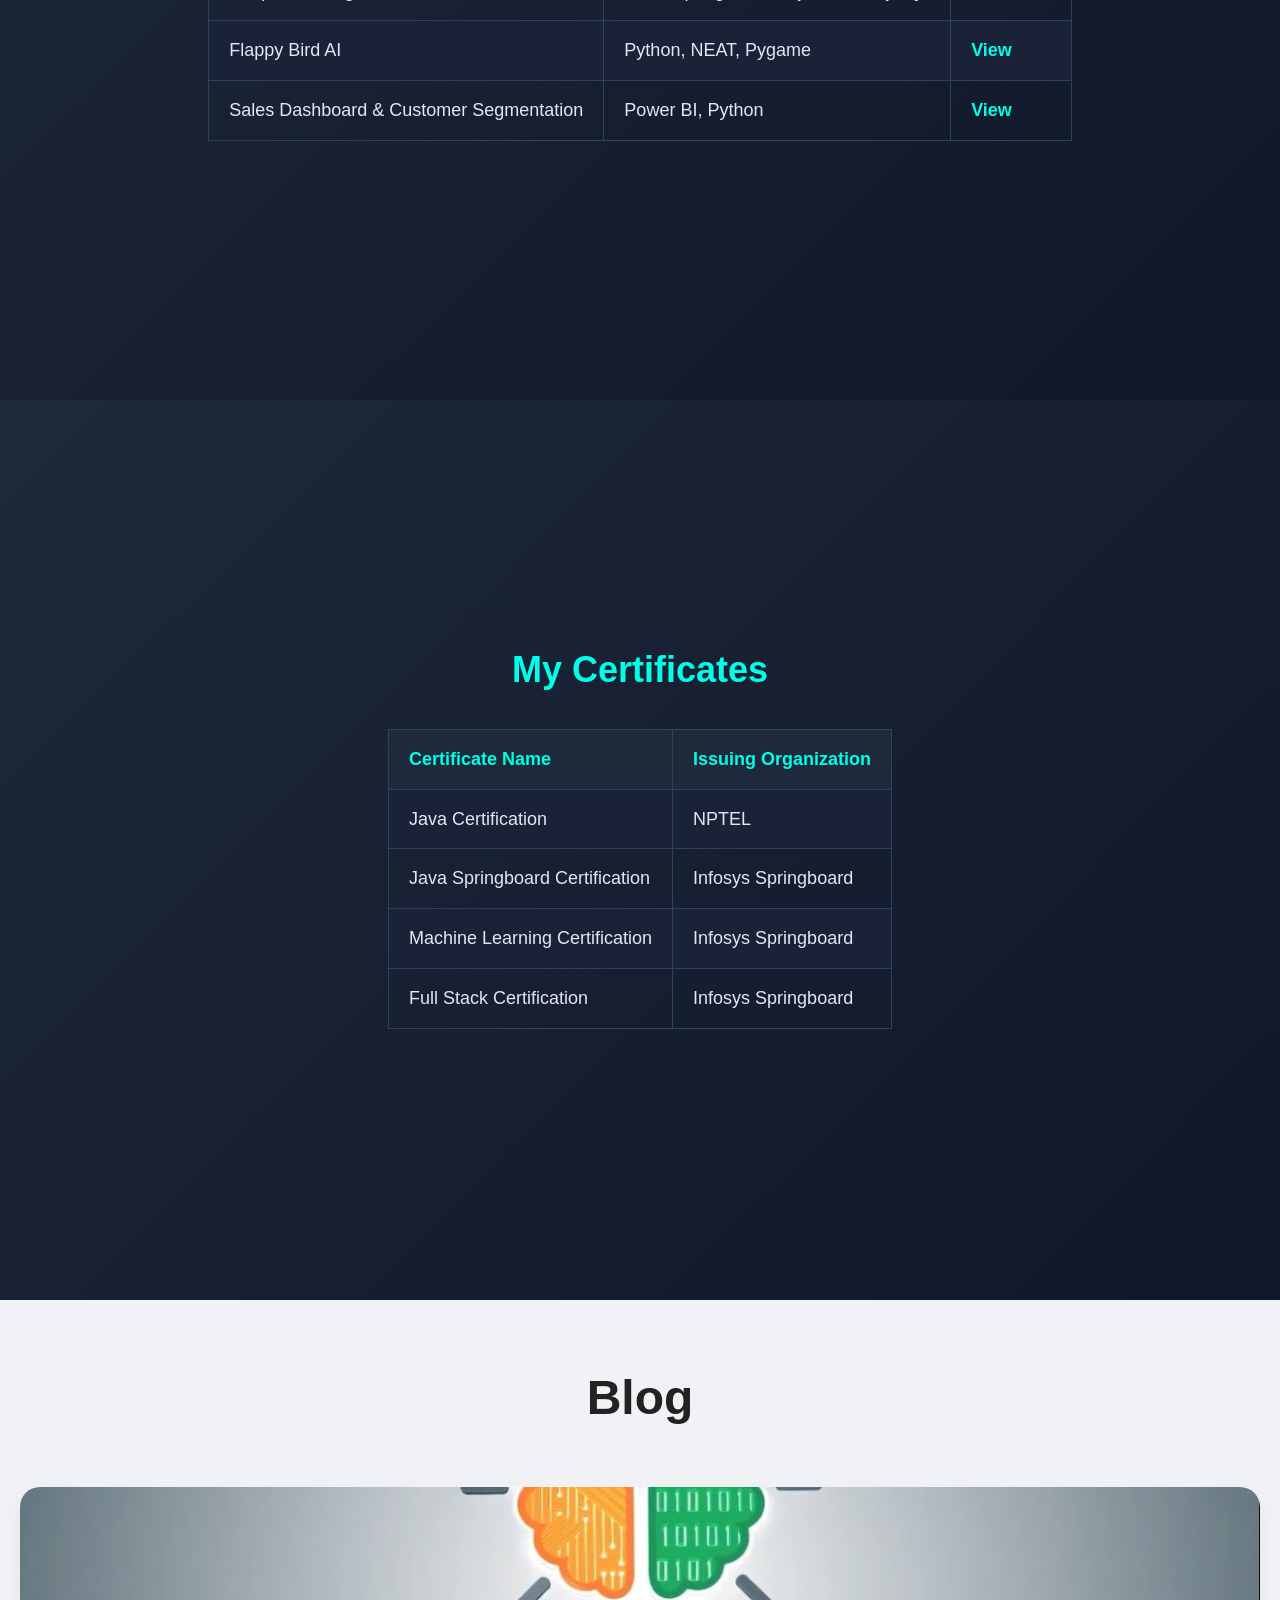
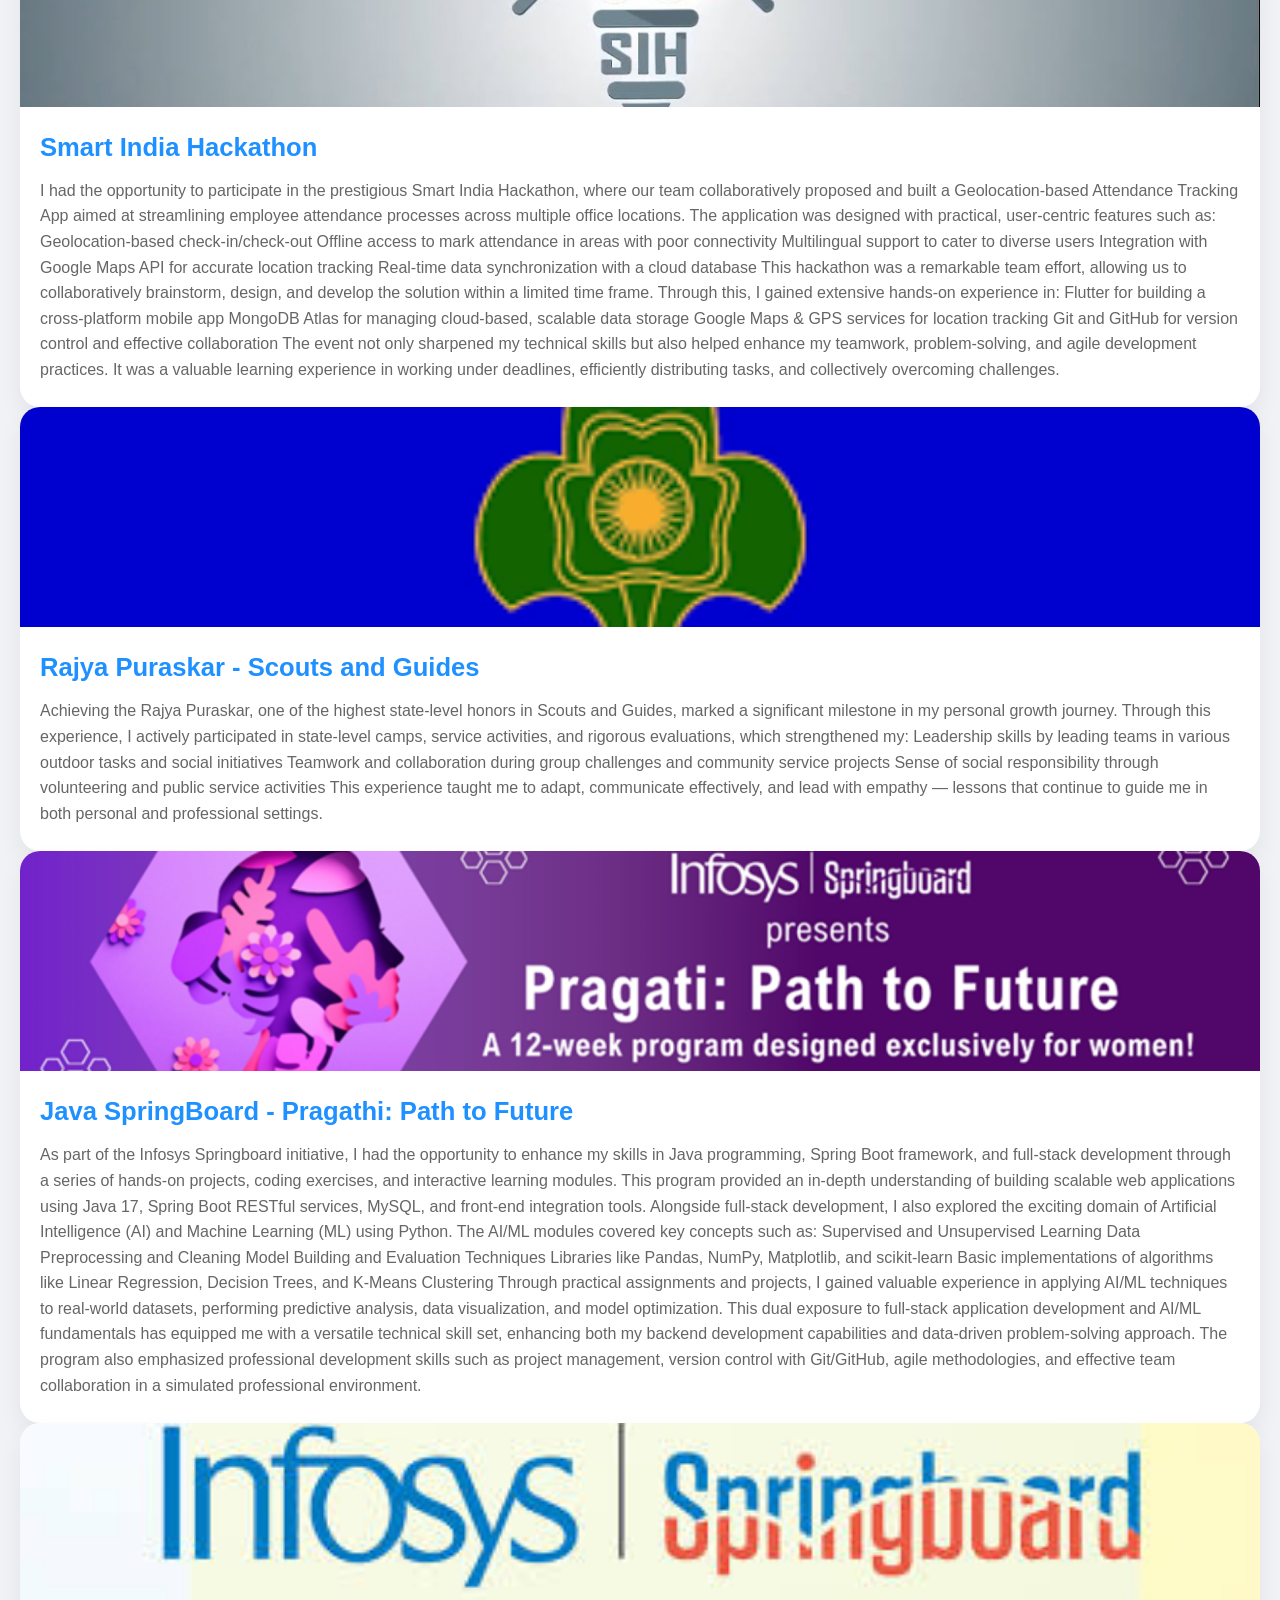
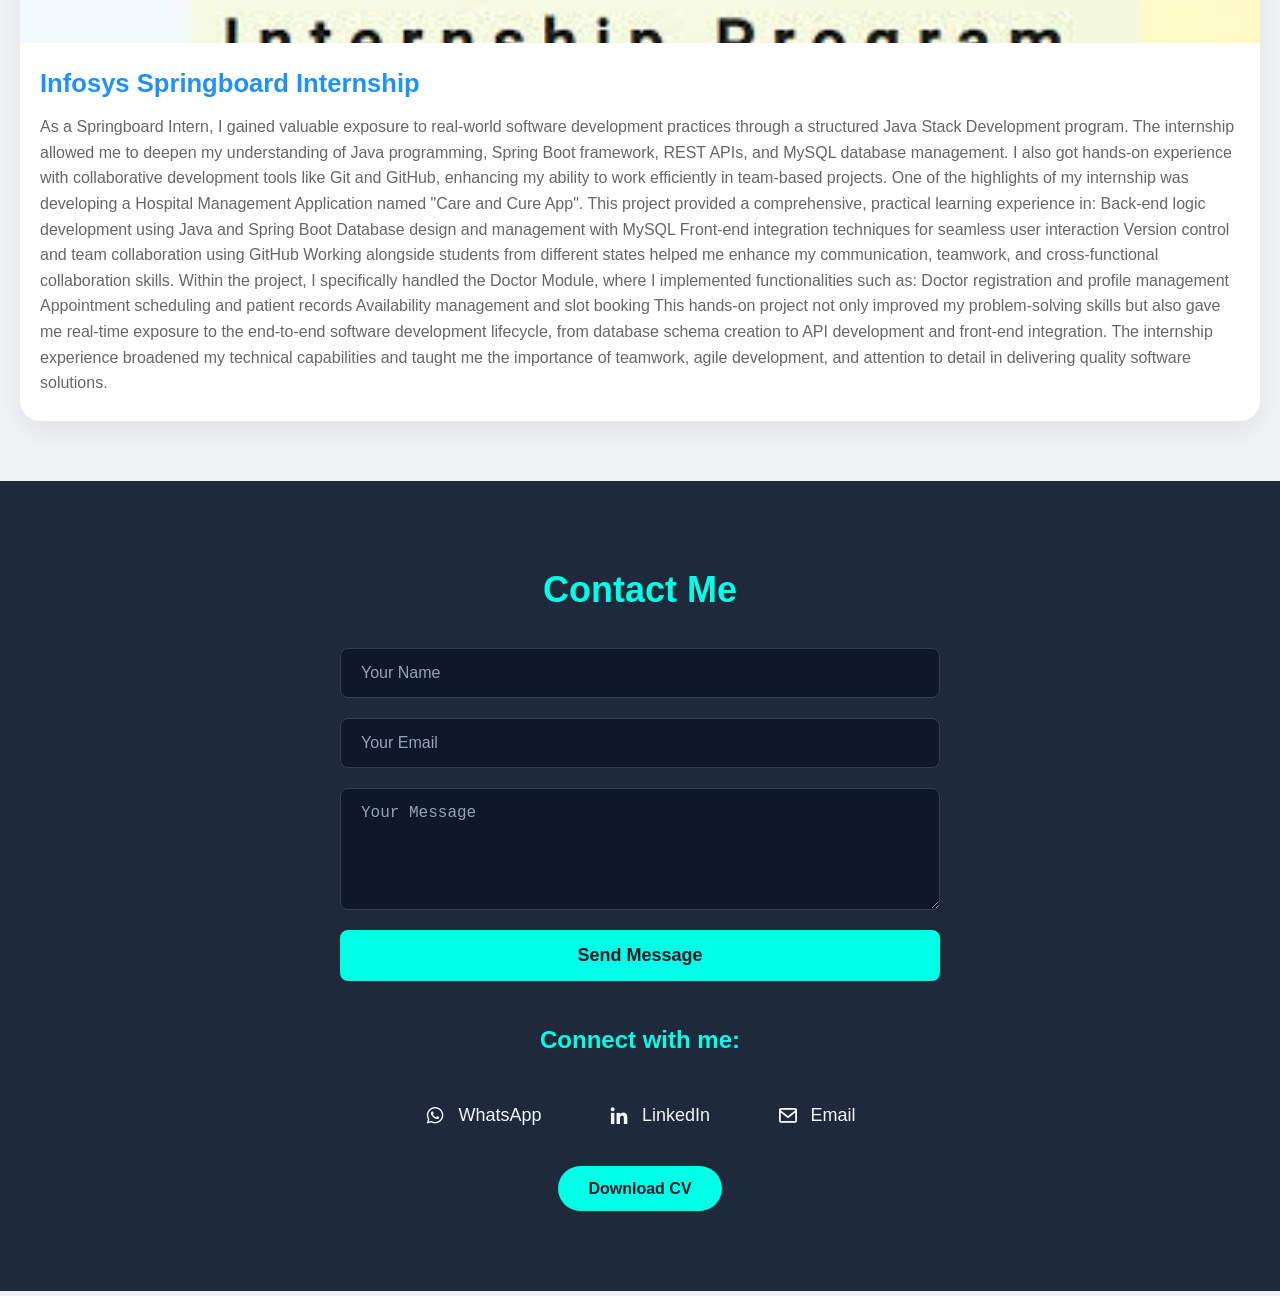
==== commit 89f1ac2a: "third" ====
--- a/index.html
+++ b/index.html
@@ -9,7 +9,7 @@
 </head>
 <body>
     <header class="header">
-        <a href="#home" class="logo">Bhavadharini's Portfolio</a>
+        <a href="#home" class="logo">Bhavadharini M</a>
         <div class="menu-icon" onclick="toggleMenu()">&#9776;</div> <!-- Hamburger icon -->
         <nav class="navbar" id="navbar">
             <a href="#home">Home</a>
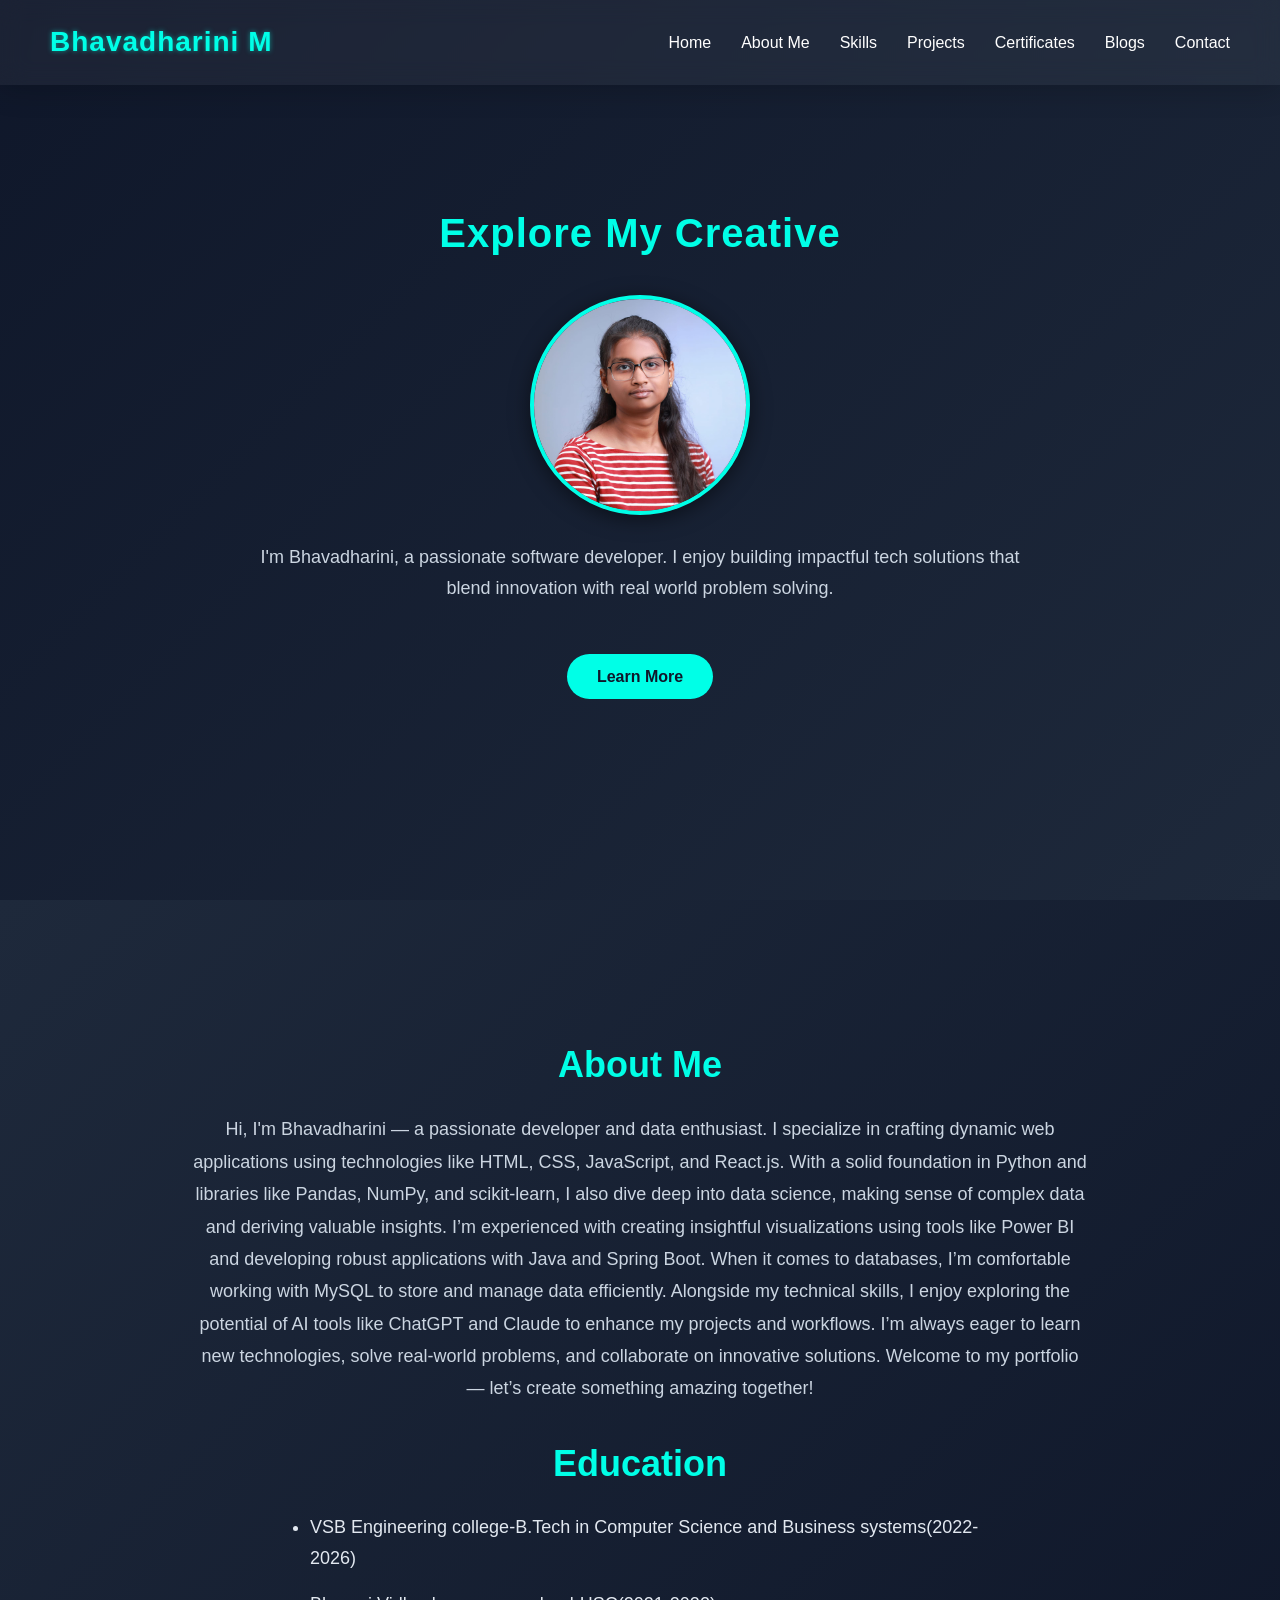
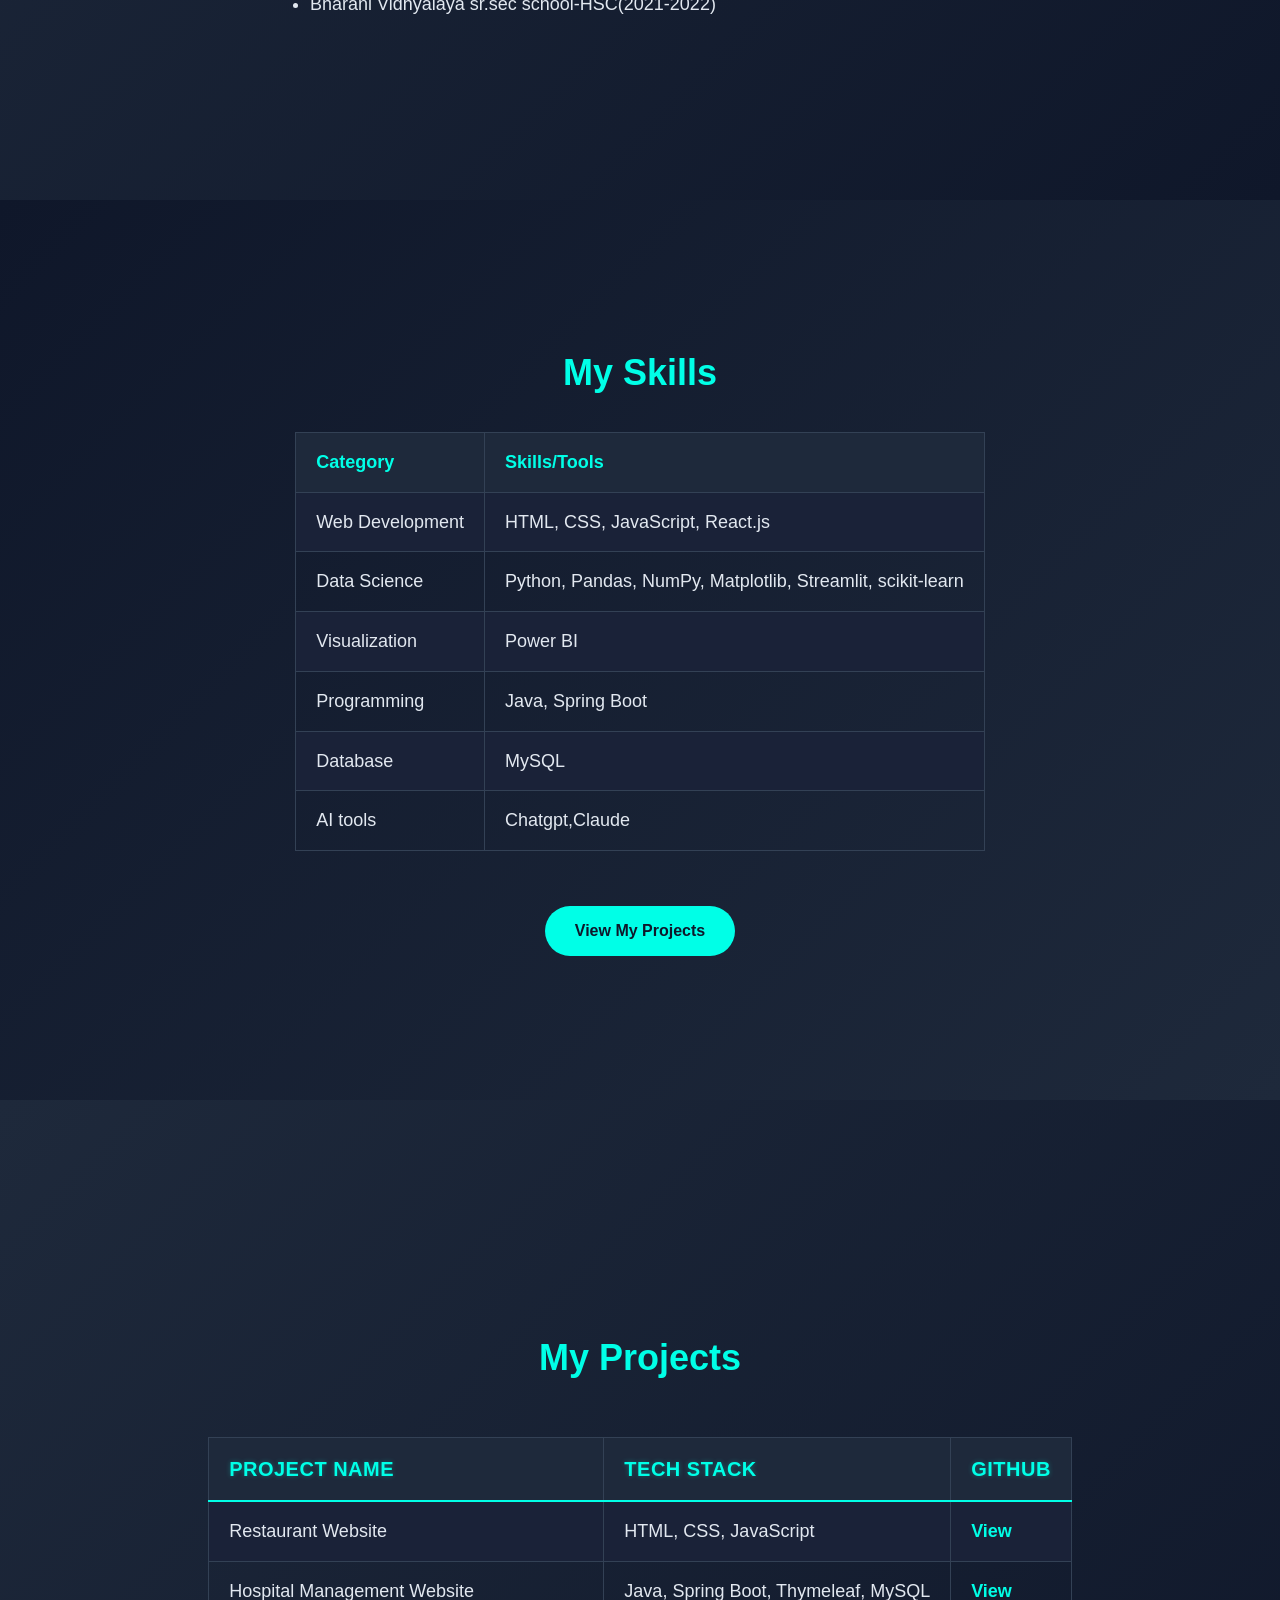
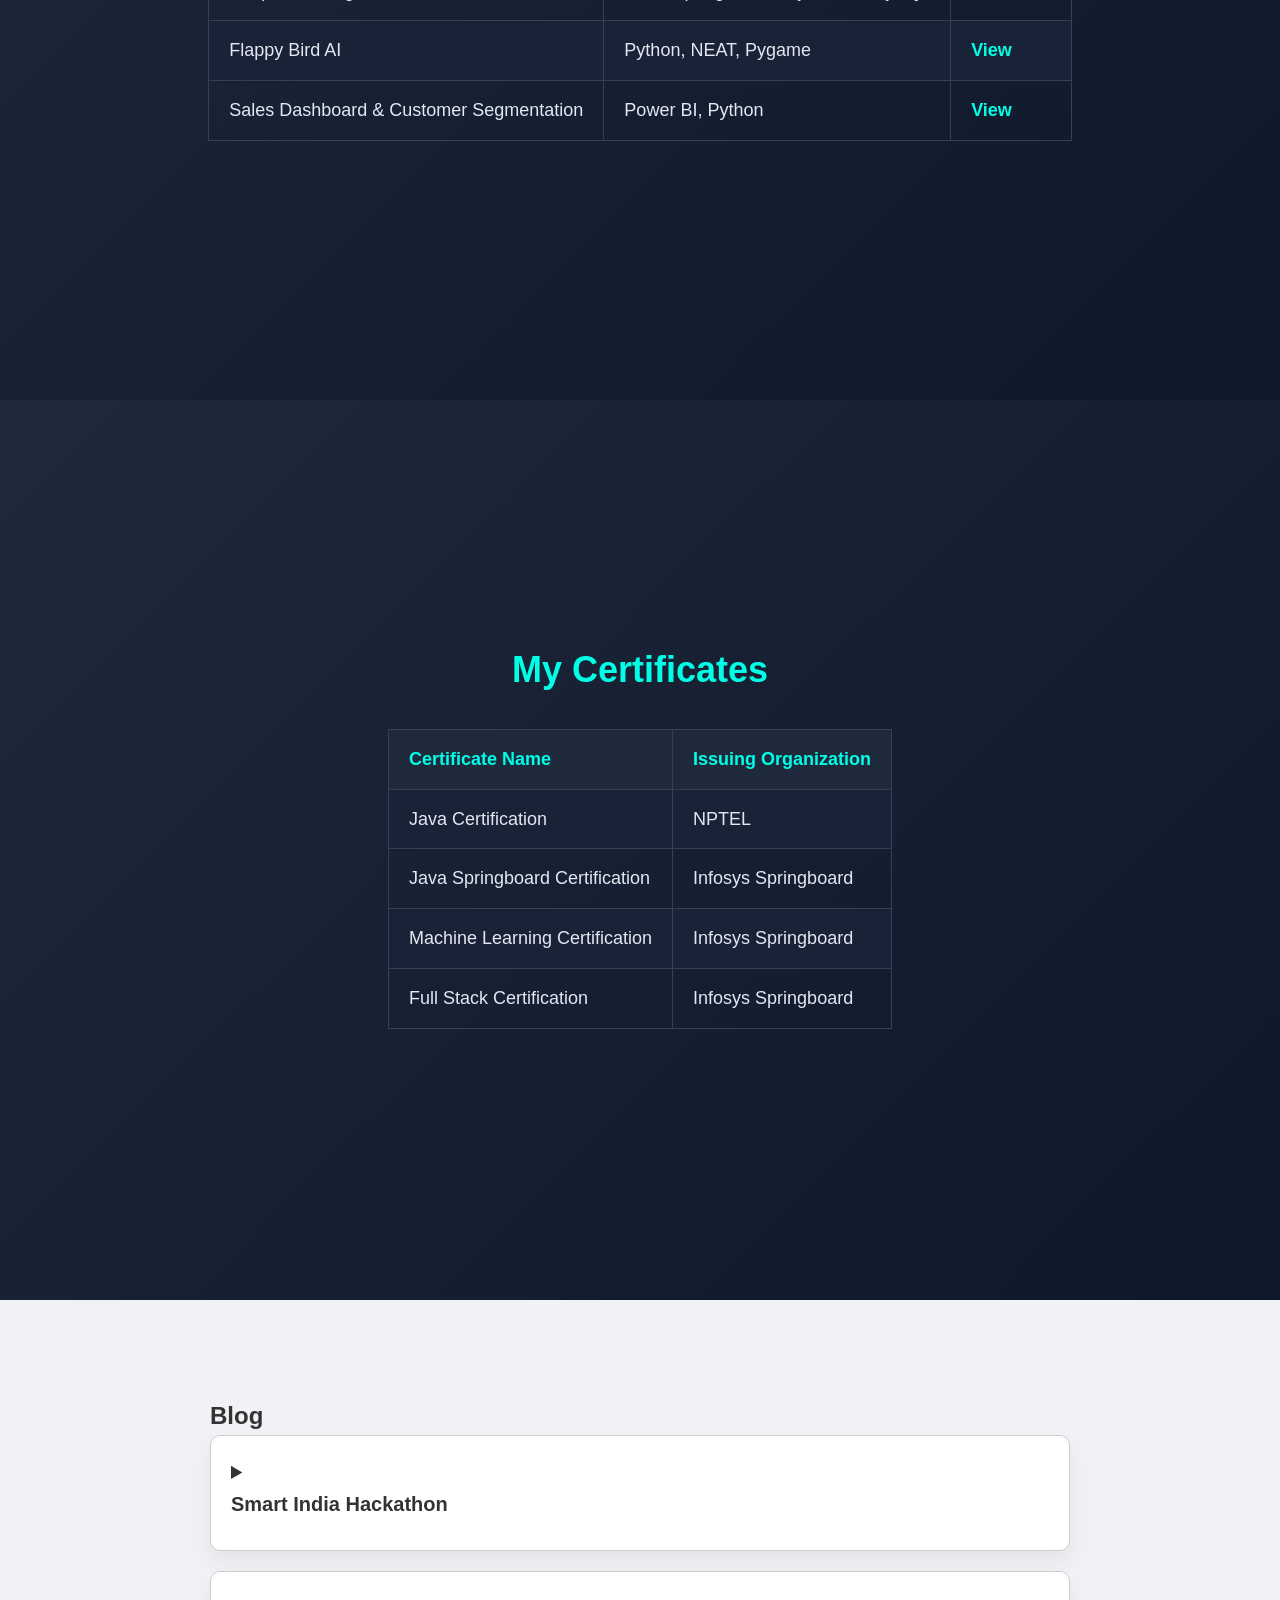
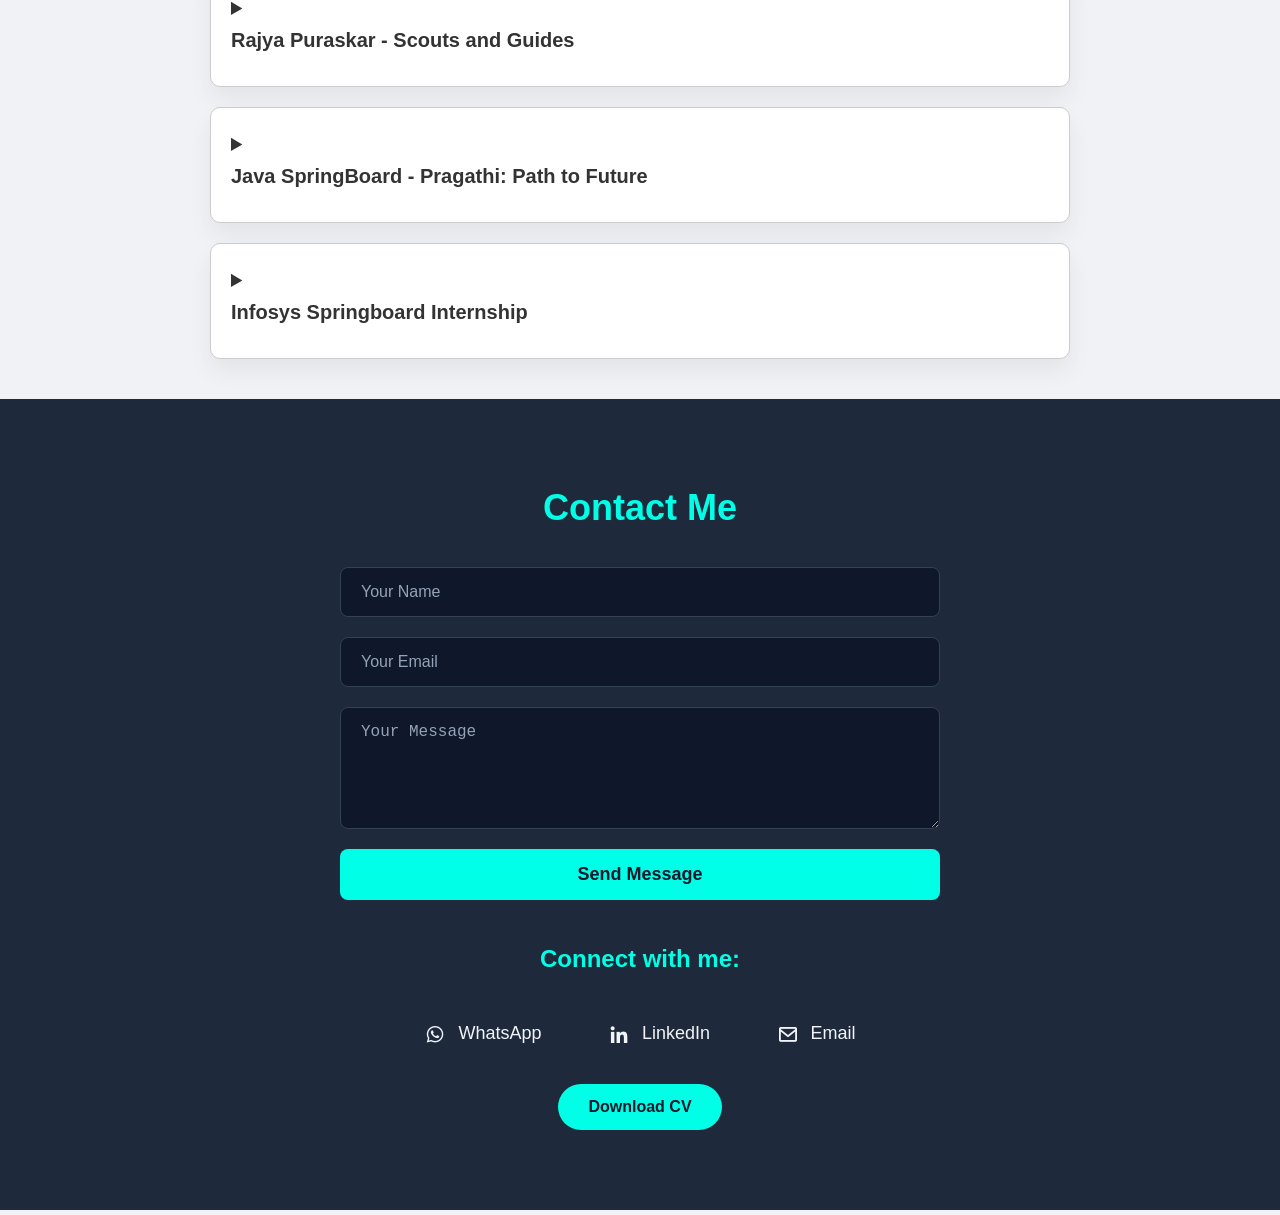
==== commit 8efc22c4: "fourth" ====
--- a/index.html
+++ b/index.html
@@ -17,7 +17,6 @@
             <a href="#skills">Skills</a>
             <a href="#projects">Projects</a>
             <a href="#certificates">Certificates</a>
-
             <a href="#blog">Blogs</a>
             <a href="#contact">Contact</a>
         </nav>
@@ -45,8 +44,8 @@
                 I’m always eager to learn new technologies, solve real-world problems, and collaborate on innovative solutions. Welcome to my portfolio — let’s create something amazing together!</p>
             <h3>Education</h3>
             <ul>
-                <li>VSB Engineering college - B.E in Computer Science and Engineering (2022 - 2026)</li>
-                <li>Bharani Vidhyalaya sr.sec school - HSC (2021 - 2022)</li>
+                <li>VSB Engineering college-B.Tech in Computer Science and Business systems(2022-2026)</li>
+                <li>Bharani Vidhyalaya sr.sec school-HSC(2021-2022)</li>
             </ul>
         </div>
         
@@ -148,102 +147,94 @@
          </div>    
     </section>
     <section class="blog" id="blog">
-        <h3>Blog</h3>
-    
-        <div class="blog-entry" id="blog-smart-india-hackathon">
-            <img src="maxresdefault.jpg" alt="Smart India Hackathon" class="blog-image">
-            <h4>Smart India Hackathon</h4>
-            <p>I had the opportunity to participate in the prestigious Smart India Hackathon, where our team collaboratively proposed and built a Geolocation-based Attendance Tracking App aimed at streamlining employee attendance processes across multiple office locations.
-
-                The application was designed with practical, user-centric features such as:
-                
-                Geolocation-based check-in/check-out
-                
-                Offline access to mark attendance in areas with poor connectivity
-                
-                Multilingual support to cater to diverse users
-                
-                Integration with Google Maps API for accurate location tracking
-                
-                Real-time data synchronization with a cloud database
-                
-                This hackathon was a remarkable team effort, allowing us to collaboratively brainstorm, design, and develop the solution within a limited time frame. Through this, I gained extensive hands-on experience in:
-                
-                Flutter for building a cross-platform mobile app
-                
-                MongoDB Atlas for managing cloud-based, scalable data storage
-                
-                Google Maps & GPS services for location tracking
-                
-                Git and GitHub for version control and effective collaboration
-                
-                The event not only sharpened my technical skills but also helped enhance my teamwork, problem-solving, and agile development practices. It was a valuable learning experience in working under deadlines, efficiently distributing tasks, and collectively overcoming challenges.</p>
-        </div>
-    
-        <div class="blog-entry" id="blog-rajya-puraskar">
-            <img src="download.png" alt="Rajya Puraskar" class="blog-image">
-            <h4>Rajya Puraskar - Scouts and Guides</h4>
-            <p>Achieving the Rajya Puraskar, one of the highest state-level honors in Scouts and Guides, marked a significant milestone in my personal growth journey. Through this experience, I actively participated in state-level camps, service activities, and rigorous evaluations, which strengthened my:
-
-                Leadership skills by leading teams in various outdoor tasks and social initiatives
-                
-                Teamwork and collaboration during group challenges and community service projects
-                
-                Sense of social responsibility through volunteering and public service activities
-                
-                This experience taught me to adapt, communicate effectively, and lead with empathy — lessons that continue to guide me in both personal and professional settings.</p>
-        </div>
-    
-        <div class="blog-entry" id="blog-java-springboard">
-            <img src="1723796476978.png" alt="Java Springboard" class="blog-image">
-            <h4>Java SpringBoard - Pragathi: Path to Future</h4>
-            <p>As part of the Infosys Springboard initiative, I had the opportunity to enhance my skills in Java programming, Spring Boot framework, and full-stack development through a series of hands-on projects, coding exercises, and interactive learning modules. This program provided an in-depth understanding of building scalable web applications using Java 17, Spring Boot RESTful services, MySQL, and front-end integration tools.
-
-                Alongside full-stack development, I also explored the exciting domain of Artificial Intelligence (AI) and Machine Learning (ML) using Python. The AI/ML modules covered key concepts such as:
-                
-                Supervised and Unsupervised Learning
-                
-                Data Preprocessing and Cleaning
-                
-                Model Building and Evaluation Techniques
-                
-                Libraries like Pandas, NumPy, Matplotlib, and scikit-learn
-                
-                Basic implementations of algorithms like Linear Regression, Decision Trees, and K-Means Clustering
-                
-                Through practical assignments and projects, I gained valuable experience in applying AI/ML techniques to real-world datasets, performing predictive analysis, data visualization, and model optimization.
-                
-                This dual exposure to full-stack application development and AI/ML fundamentals has equipped me with a versatile technical skill set, enhancing both my backend development capabilities and data-driven problem-solving approach. The program also emphasized professional development skills such as project management, version control with Git/GitHub, agile methodologies, and effective team collaboration in a simulated professional environment.</p>
-        </div>
-    
-        <div class="blog-entry" id="blog-infosys-internship">
-            <img src="download (2).jpg" alt="Infosys Internship" class="blog-image">
-            <h4>Infosys Springboard Internship</h4>
-            <p>As a Springboard Intern, I gained valuable exposure to real-world software development practices through a structured Java Stack Development program. The internship allowed me to deepen my understanding of Java programming, Spring Boot framework, REST APIs, and MySQL database management. I also got hands-on experience with collaborative development tools like Git and GitHub, enhancing my ability to work efficiently in team-based projects.
-
-                One of the highlights of my internship was developing a Hospital Management Application named "Care and Cure App". This project provided a comprehensive, practical learning experience in:
-                
-                Back-end logic development using Java and Spring Boot
-                
-                Database design and management with MySQL
-                
-                Front-end integration techniques for seamless user interaction
-                
-                Version control and team collaboration using GitHub
-                
-                Working alongside students from different states helped me enhance my communication, teamwork, and cross-functional collaboration skills. Within the project, I specifically handled the Doctor Module, where I implemented functionalities such as:
-                
-                Doctor registration and profile management
-                
-                Appointment scheduling and patient records
-                
-                Availability management and slot booking
-                
-                This hands-on project not only improved my problem-solving skills but also gave me real-time exposure to the end-to-end software development lifecycle, from database schema creation to API development and front-end integration.
-                
-                The internship experience broadened my technical capabilities and taught me the importance of teamwork, agile development, and attention to detail in delivering quality software solutions.</p>
-        </div>
-    </section>
+      <br><br><br>
+      <h1>Blog</h1>
+  
+      <details class="blog-entry">
+          <summary><h4>Smart India Hackathon</h4></summary>
+          <img src="maxresdefault.jpg" alt="Smart India Hackathon" class="blog-image">
+          <p>
+              I had the opportunity to participate in the prestigious Smart India Hackathon, where our team collaboratively proposed and built a Geolocation-based Attendance Tracking App aimed at streamlining employee attendance processes across multiple office locations.
+              <br><br>
+              The application was designed with practical, user-centric features such as:
+              <ul>
+                  <li>Geolocation-based check-in/check-out</li>
+                  <li>Offline access to mark attendance in areas with poor connectivity</li>
+                  <li>Multilingual support to cater to diverse users</li>
+                  <li>Integration with Google Maps API for accurate location tracking</li>
+                  <li>Real-time data synchronization with a cloud database</li>
+              </ul>
+              This hackathon was a remarkable team effort, allowing us to collaboratively brainstorm, design, and develop the solution within a limited time frame. Through this, I gained extensive hands-on experience in:
+              <ul>
+                  <li>Flutter for building a cross-platform mobile app</li>
+                  <li>MongoDB Atlas for managing cloud-based, scalable data storage</li>
+                  <li>Google Maps & GPS services for location tracking</li>
+                  <li>Git and GitHub for version control and effective collaboration</li>
+              </ul>
+              The event not only sharpened my technical skills but also helped enhance my teamwork, problem-solving, and agile development practices.
+          </p>
+      </details>
+  
+      <details class="blog-entry">
+          <summary><h4>Rajya Puraskar - Scouts and Guides</h4></summary>
+          <img src="download.png" alt="Rajya Puraskar" class="blog-image">
+          <p>
+              Achieving the Rajya Puraskar, one of the highest state-level honors in Scouts and Guides, marked a significant milestone in my personal growth journey. Through this experience, I actively participated in state-level camps, service activities, and rigorous evaluations, which strengthened my:
+              <ul>
+                  <li>Leadership skills by leading teams in various outdoor tasks and social initiatives</li>
+                  <li>Teamwork and collaboration during group challenges and community service projects</li>
+                  <li>Sense of social responsibility through volunteering and public service activities</li>
+              </ul>
+              This experience taught me to adapt, communicate effectively, and lead with empathy — lessons that continue to guide me in both personal and professional settings.
+          </p>
+      </details>
+  
+      <details class="blog-entry">
+          <summary><h4>Java SpringBoard - Pragathi: Path to Future</h4></summary>
+          <img src="1723796476978.png" alt="Java Springboard" class="blog-image">
+          <p>
+              As part of the Infosys Springboard initiative, I had the opportunity to enhance my skills in Java programming, Spring Boot framework, and full-stack development through a series of hands-on projects, coding exercises, and interactive learning modules. This program provided an in-depth understanding of building scalable web applications using Java 17, Spring Boot RESTful services, MySQL, and front-end integration tools.
+              <br><br>
+              Alongside full-stack development, I also explored the exciting domain of Artificial Intelligence (AI) and Machine Learning (ML) using Python. The AI/ML modules covered key concepts such as:
+              <ul>
+                  <li>Supervised and Unsupervised Learning</li>
+                  <li>Data Preprocessing and Cleaning</li>
+                  <li>Model Building and Evaluation Techniques</li>
+                  <li>Libraries like Pandas, NumPy, Matplotlib, and scikit-learn</li>
+                  <li>Basic implementations of algorithms like Linear Regression, Decision Trees, and K-Means Clustering</li>
+              </ul>
+              Through practical assignments and projects, I gained valuable experience in applying AI/ML techniques to real-world datasets, performing predictive analysis, data visualization, and model optimization.
+              <br><br>
+              This dual exposure to full-stack application development and AI/ML fundamentals has equipped me with a versatile technical skill set, enhancing both my backend development capabilities and data-driven problem-solving approach. The program also emphasized professional development skills such as project management, version control with Git/GitHub, agile methodologies, and effective team collaboration in a simulated professional environment.
+          </p>
+      </details>
+  
+      <details class="blog-entry">
+          <summary><h4>Infosys Springboard Internship</h4></summary>
+          <img src="download (2).jpg" alt="Infosys Internship" class="blog-image">
+          <p>
+              As a Springboard Intern, I gained valuable exposure to real-world software development practices through a structured Java Stack Development program. The internship allowed me to deepen my understanding of Java programming, Spring Boot framework, REST APIs, and MySQL database management. I also got hands-on experience with collaborative development tools like Git and GitHub, enhancing my ability to work efficiently in team-based projects.
+              <br><br>
+              One of the highlights of my internship was developing a Hospital Management Application named "Care and Cure App". This project provided a comprehensive, practical learning experience in:
+              <ul>
+                  <li>Back-end logic development using Java and Spring Boot</li>
+                  <li>Database design and management with MySQL</li>
+                  <li>Front-end integration techniques for seamless user interaction</li>
+                  <li>Version control and team collaboration using GitHub</li>
+              </ul>
+              Working alongside students from different states helped me enhance my communication, teamwork, and cross-functional collaboration skills. Within the project, I specifically handled the Doctor Module, where I implemented functionalities such as:
+              <ul>
+                  <li>Doctor registration and profile management</li>
+                  <li>Appointment scheduling and patient records</li>
+                  <li>Availability management and slot booking</li>
+              </ul>
+              This hands-on project not only improved my problem-solving skills but also gave me real-time exposure to the end-to-end software development lifecycle, from database schema creation to API development and front-end integration.
+              <br><br>
+              The internship experience broadened my technical capabilities and taught me the importance of teamwork, agile development, and attention to detail in delivering quality software solutions.
+          </p>
+      </details>
+  </section>
+  
     <section class="contact" id="contact">
         <div class="contact-content">
             <h3>Contact Me</h3>
@@ -255,7 +246,7 @@
             </form>
             <div class="contact-links">
             <h4>Connect with me:</h4>
-            <a href="https://wa.me/8973306673" target="_blank" class="contact-link">
+            <a href="https://wa.me/918973306673" target="_blank" class="contact-link">
                 <i class='bx bxl-whatsapp'></i> WhatsApp
             </a>
             <a href="https://www.linkedin.com/in/bhavadharini-m-6391a1280/" target="_blank" class="contact-link">
@@ -322,6 +313,20 @@
             });
         });
       </script>
+      <script>
+        document.querySelectorAll(".blog-entry").forEach((entry) => {
+            entry.addEventListener("toggle", () => {
+                if (entry.open) {
+                    document.querySelectorAll(".blog-entry").forEach((other) => {
+                        if (other !== entry) {
+                            other.removeAttribute("open");
+                        }
+                    });
+                }
+            });
+        });
+    </script>
+    
       
       
       
--- a/style.css
+++ b/style.css
@@ -703,50 +703,53 @@
   }
   
   /* Blog Images */
+  .blog {
+    max-width: 900px;
+    margin: 0 auto; /* centers the blog horizontally */
+    padding: 20px;
+  }
+
+  .blog h3 {
+    font-size: 28px;
+    margin-bottom: 20px;
+  }
+
+  .blog-entry {
+    margin-bottom: 20px;
+    border: 1px solid #ccc;
+    border-radius: 10px;
+    padding: 20px;
+    background: #fff;
+    text-align: left;
+  }
+
+  .blog-entry summary {
+    cursor: pointer;
+    font-size: 20px;
+    font-weight: bold;
+    margin-bottom: 10px;
+  }
+
+  .blog-entry summary:hover {
+    color: #007BFF;
+  }
+
   .blog-image {
-    width: 100%;
-    height: 220px;
-    object-fit: cover;
-  }
-  
-  /* Blog Text Content */
-  .blog-entry h4 {
-    font-size: 1.6rem;
-    margin: 20px;
+    max-width: 100%;
+    height: auto;
+    margin: 10px 0;
+    border-radius: 5px;
+  }
+
+  ul {
+    padding-left: 20px;
+    margin-top: 10px;
     margin-bottom: 10px;
-    color: #1e90ff;
-  }
-  
-  .blog-entry p {
-    font-size: 1rem;
-    color: #666;
-    margin: 0 20px 25px;
-    line-height: 1.6;
-    flex-grow: 1;
-  }
-  
-  /* Responsive Text Tweaks */
-  @media (max-width: 600px) {
-    .blog h3 {
-      font-size: 2.2rem;
-    }
-  
-    .blog-entry h4 {
-      font-size: 1.4rem;
-    }
-  
-    .blog-entry p {
-      font-size: 0.95rem;
-    }
-  }
-  
-  /* Optional: Increase spacing on large screens */
-  @media (min-width: 1200px) {
-    .blog-entries {
-      gap: 50px;
-    }
-  }
-  
+  }
+
+  li {
+    margin-bottom: 5px;
+  }
   
   
 /* Contact Section Styles */
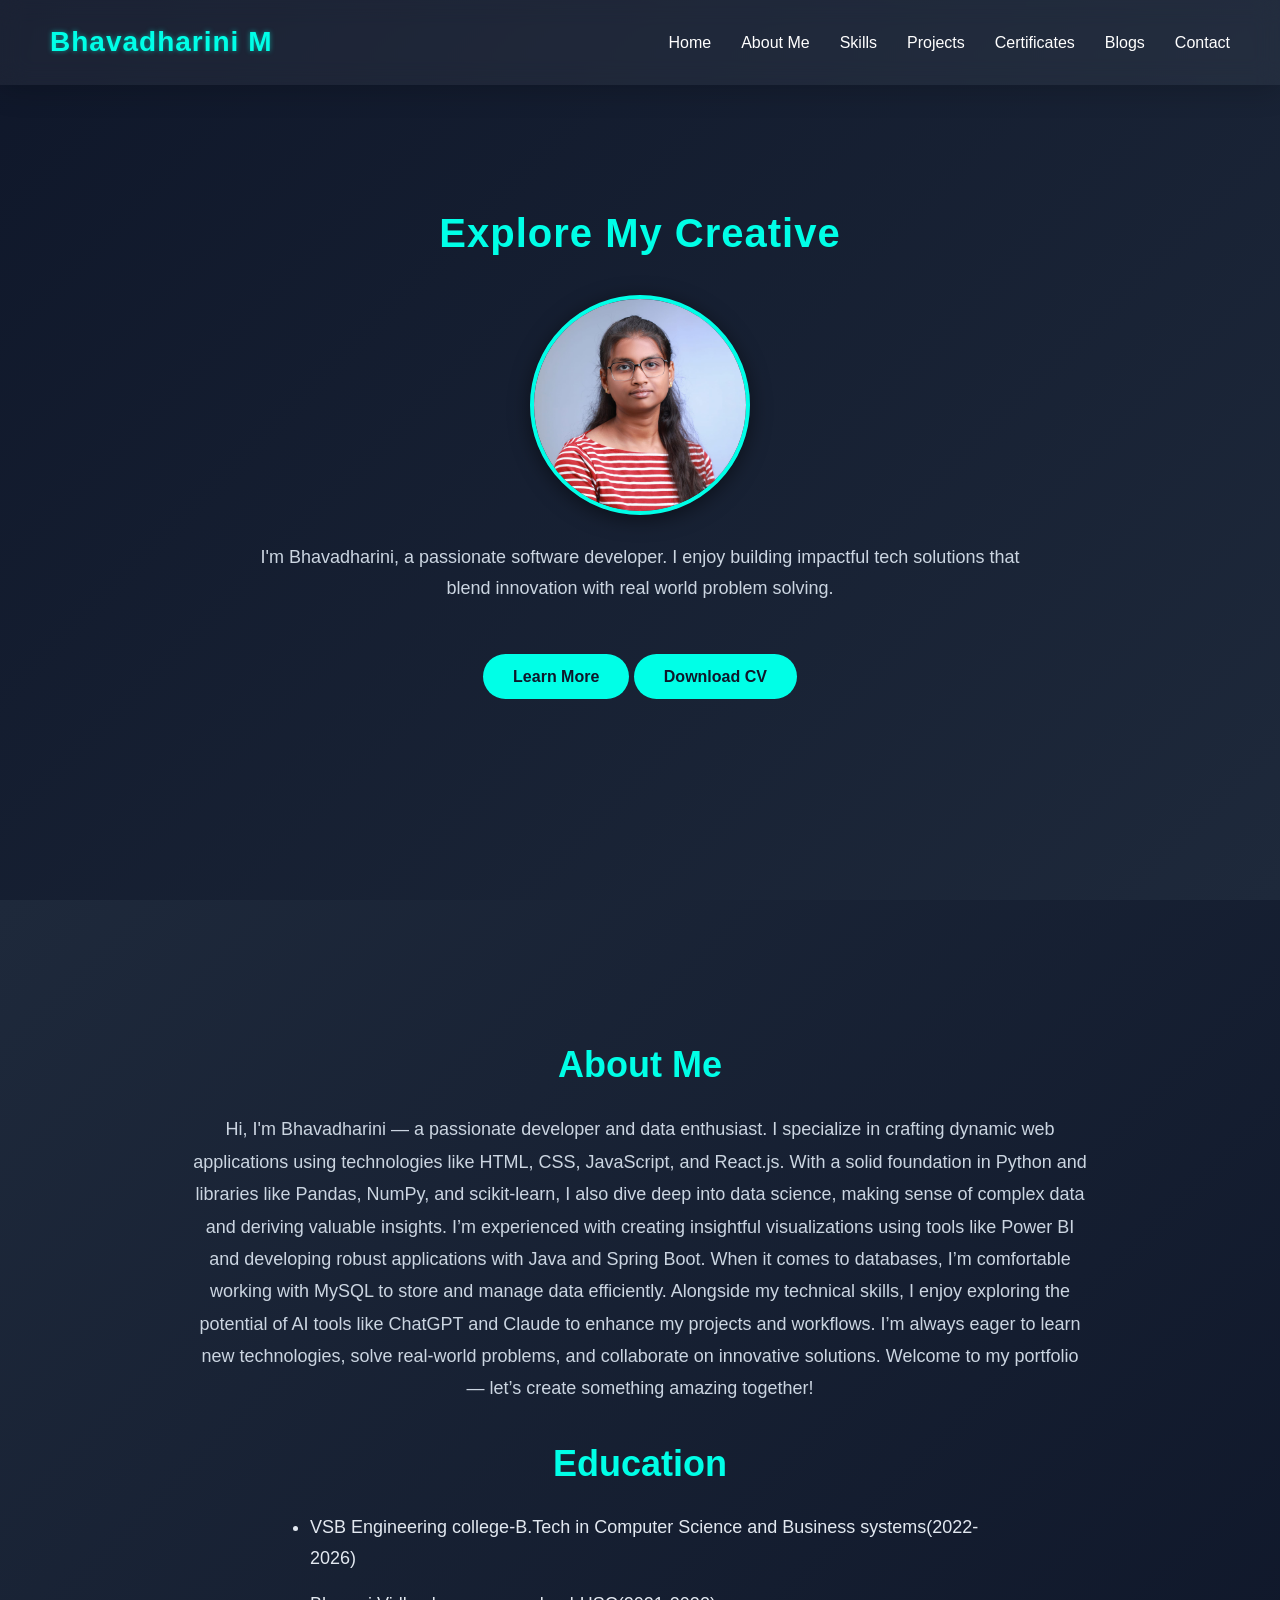
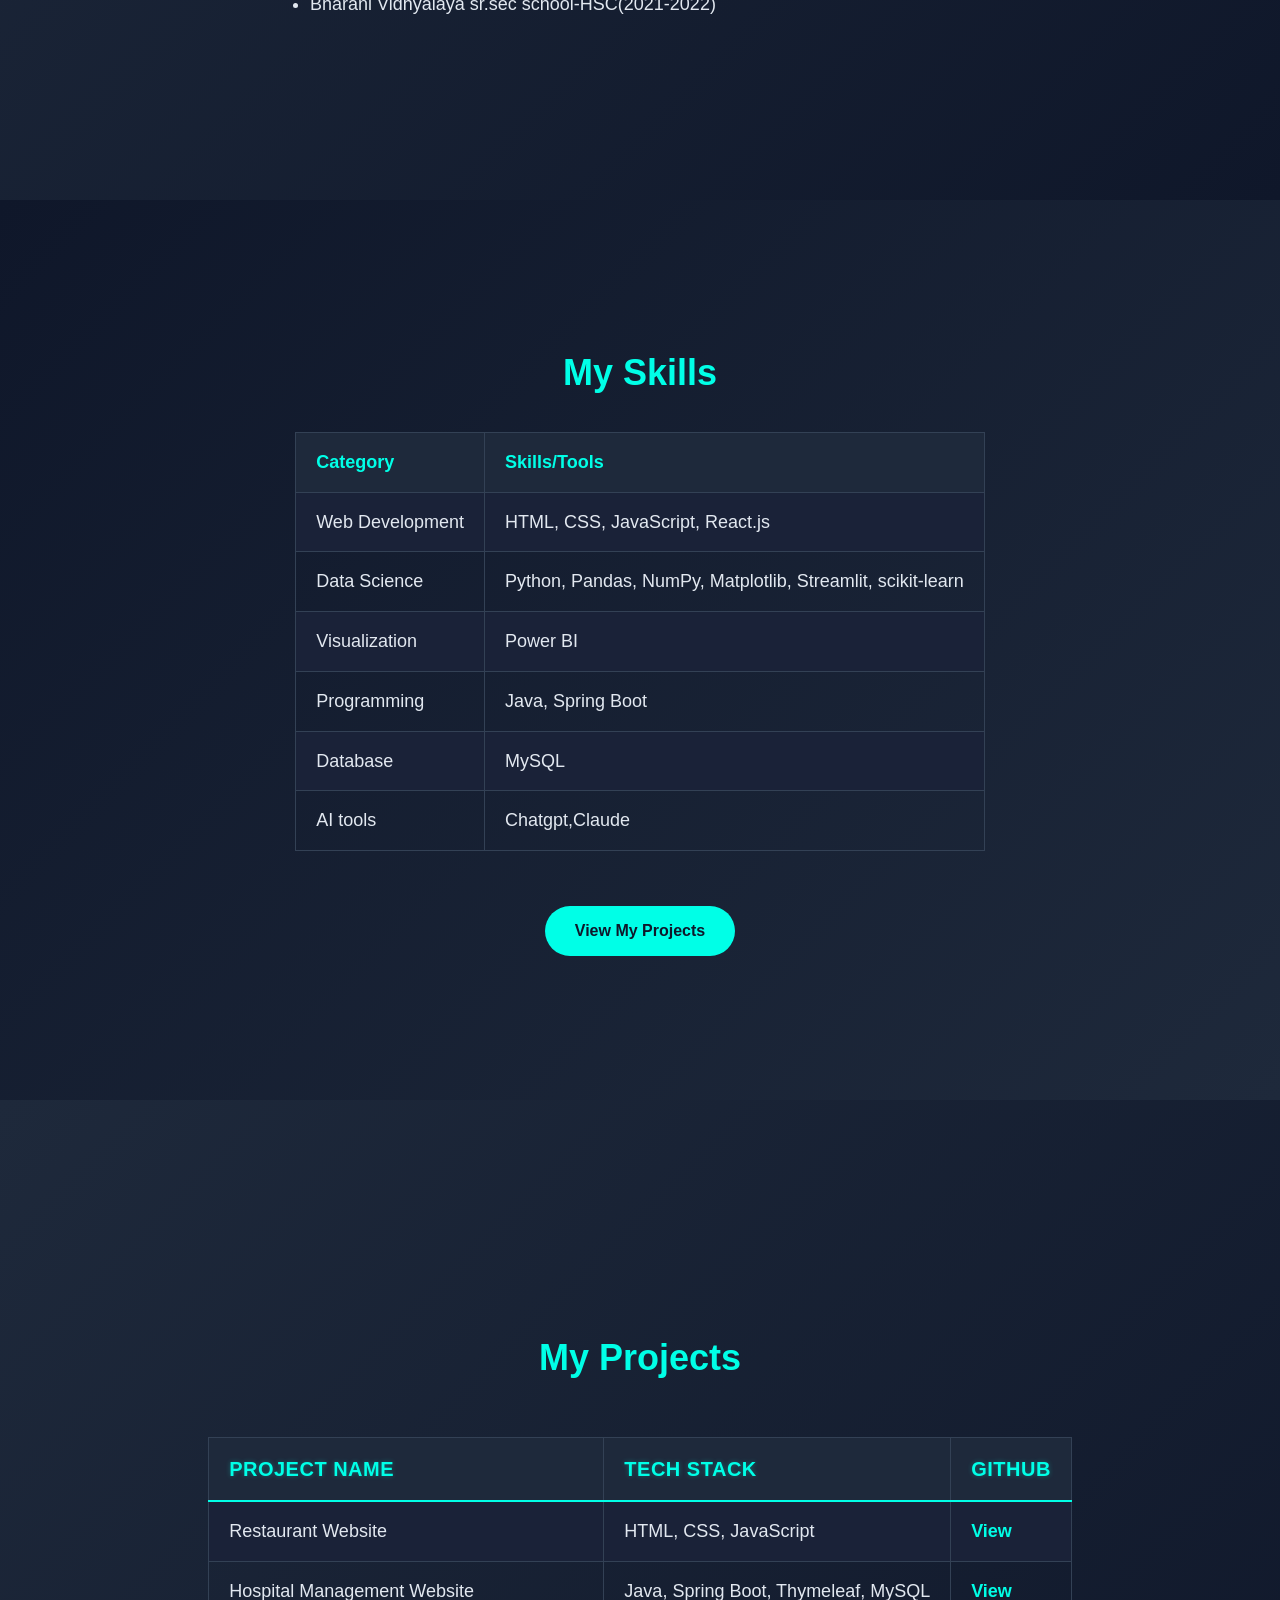
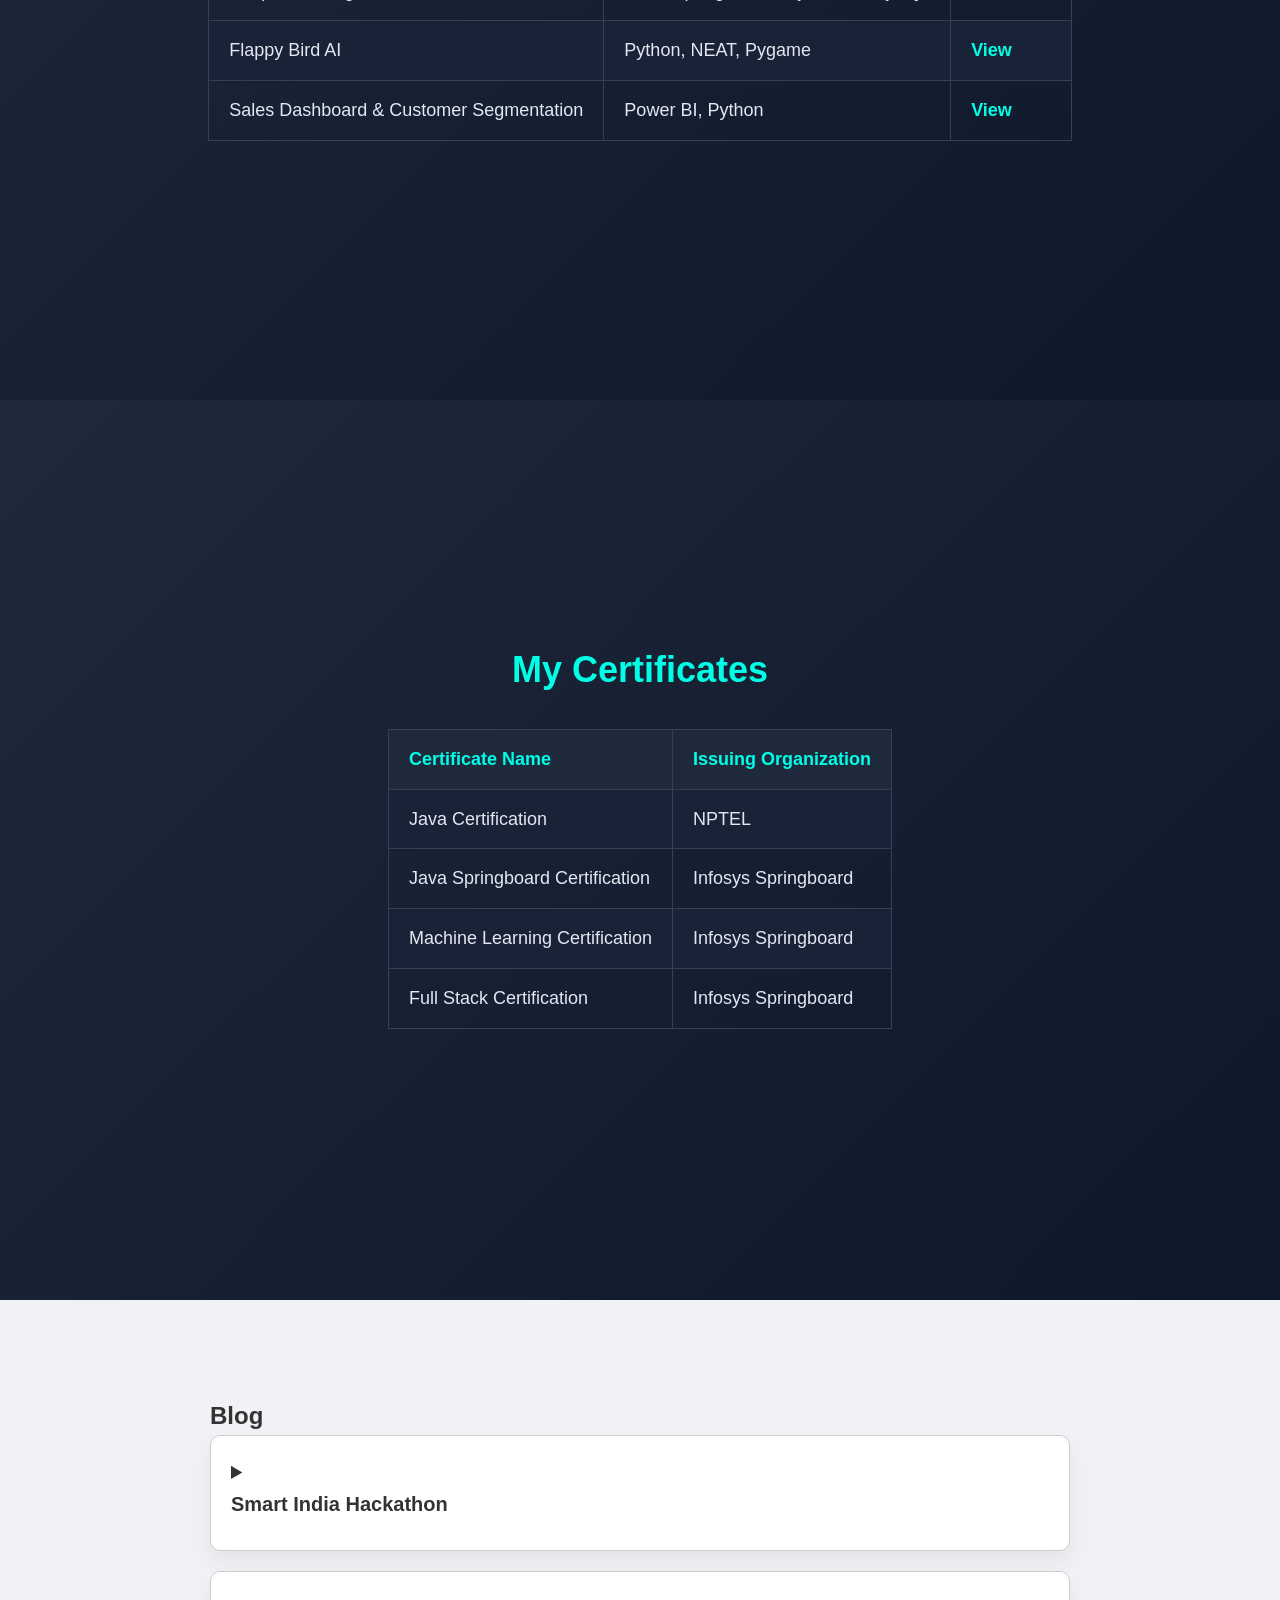
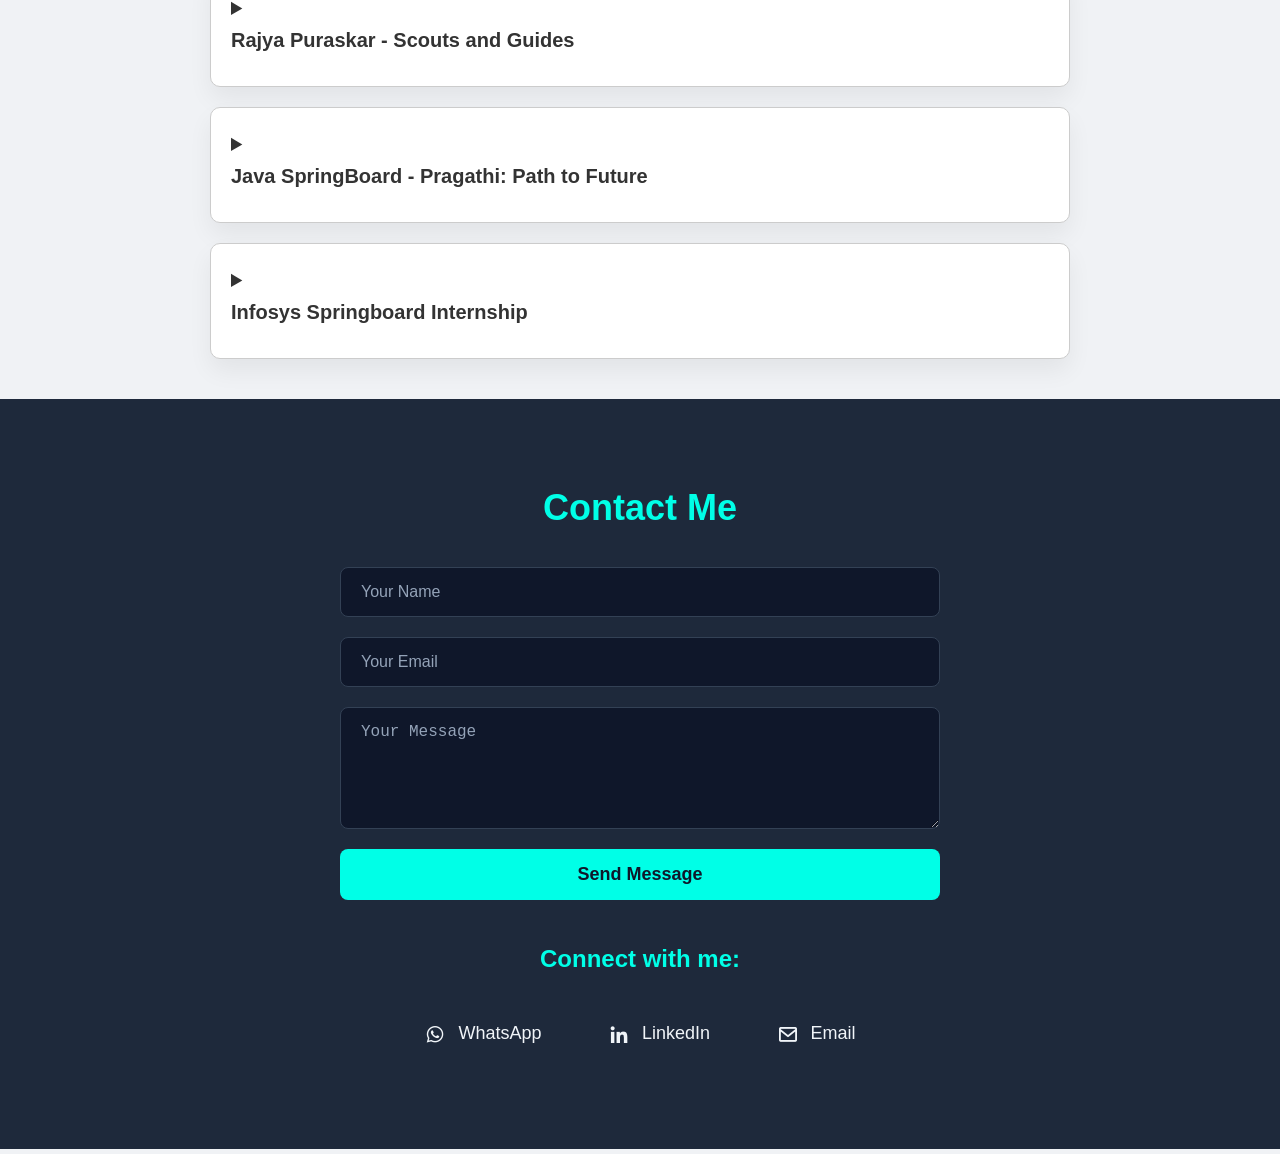
==== commit 4d8893e4: "fifth" ====
--- a/index.html
+++ b/index.html
@@ -30,6 +30,8 @@
             </div>
             <p>I'm Bhavadharini, a passionate software developer. I enjoy building impactful tech solutions that blend innovation with real world problem solving.</p>
             <a href="#about" class="btn">Learn More</a>
+
+            <a href="BHAVADHARINI M_VSBEC (1).pdf" download class="btn">Download CV</a>
         </div>
     </section>
     <section class="about" id="about">
@@ -257,9 +259,7 @@
             </a>
             </div>
         </div>
-        <div class="cv-download"></div>
-            <a href="BHAVADHARINI M_VSBEC (1).pdf" download class="btn">Download CV</a>
-        </div>
+        
     </section>    
     
 
--- a/style.css
+++ b/style.css
@@ -161,6 +161,14 @@
     line-height: 1.7;
     color: #cbd5e1;
   }
+  .home-buttons {
+    display: flex;
+    gap: 20px; /* Adjust gap as needed */
+    justify-content: center;
+    flex-wrap: wrap;
+    margin-top: 20px; /* optional vertical spacing */
+  }
+  
   
   /* Button Styling */
   .btn {
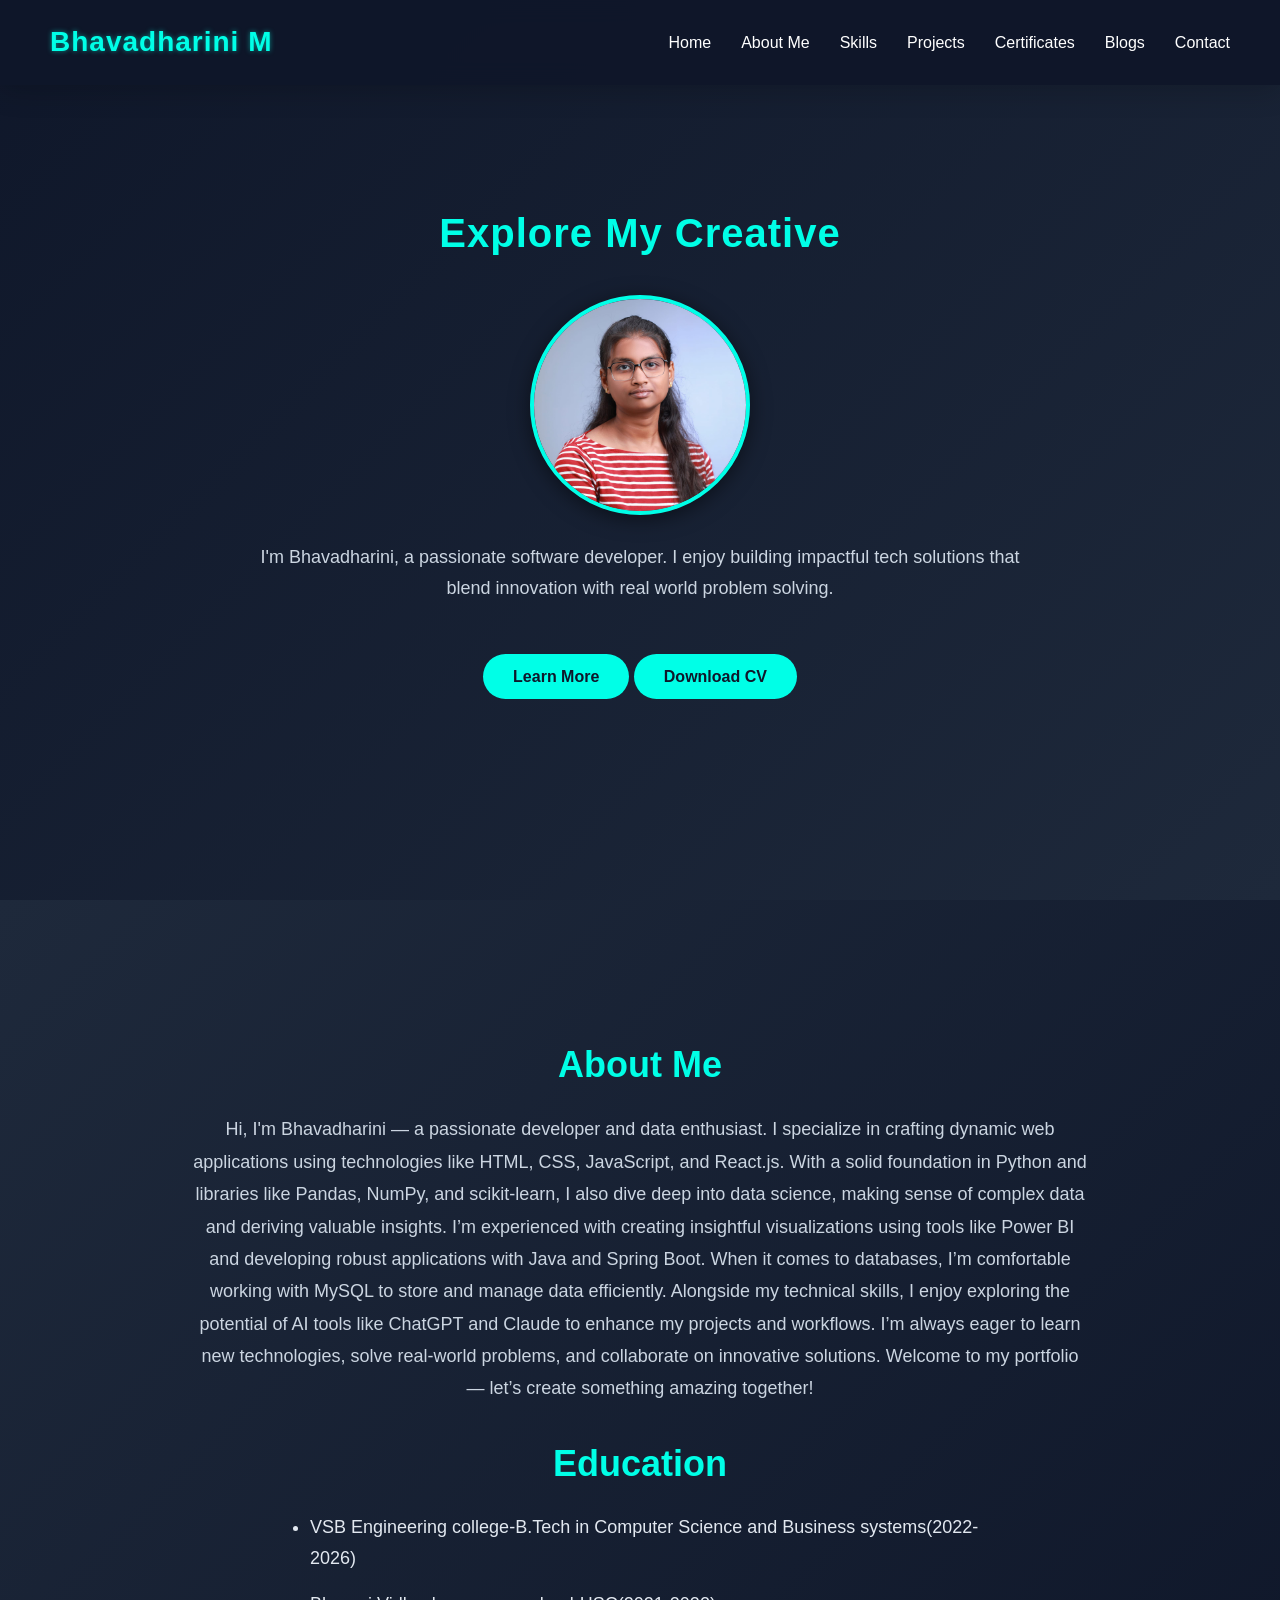
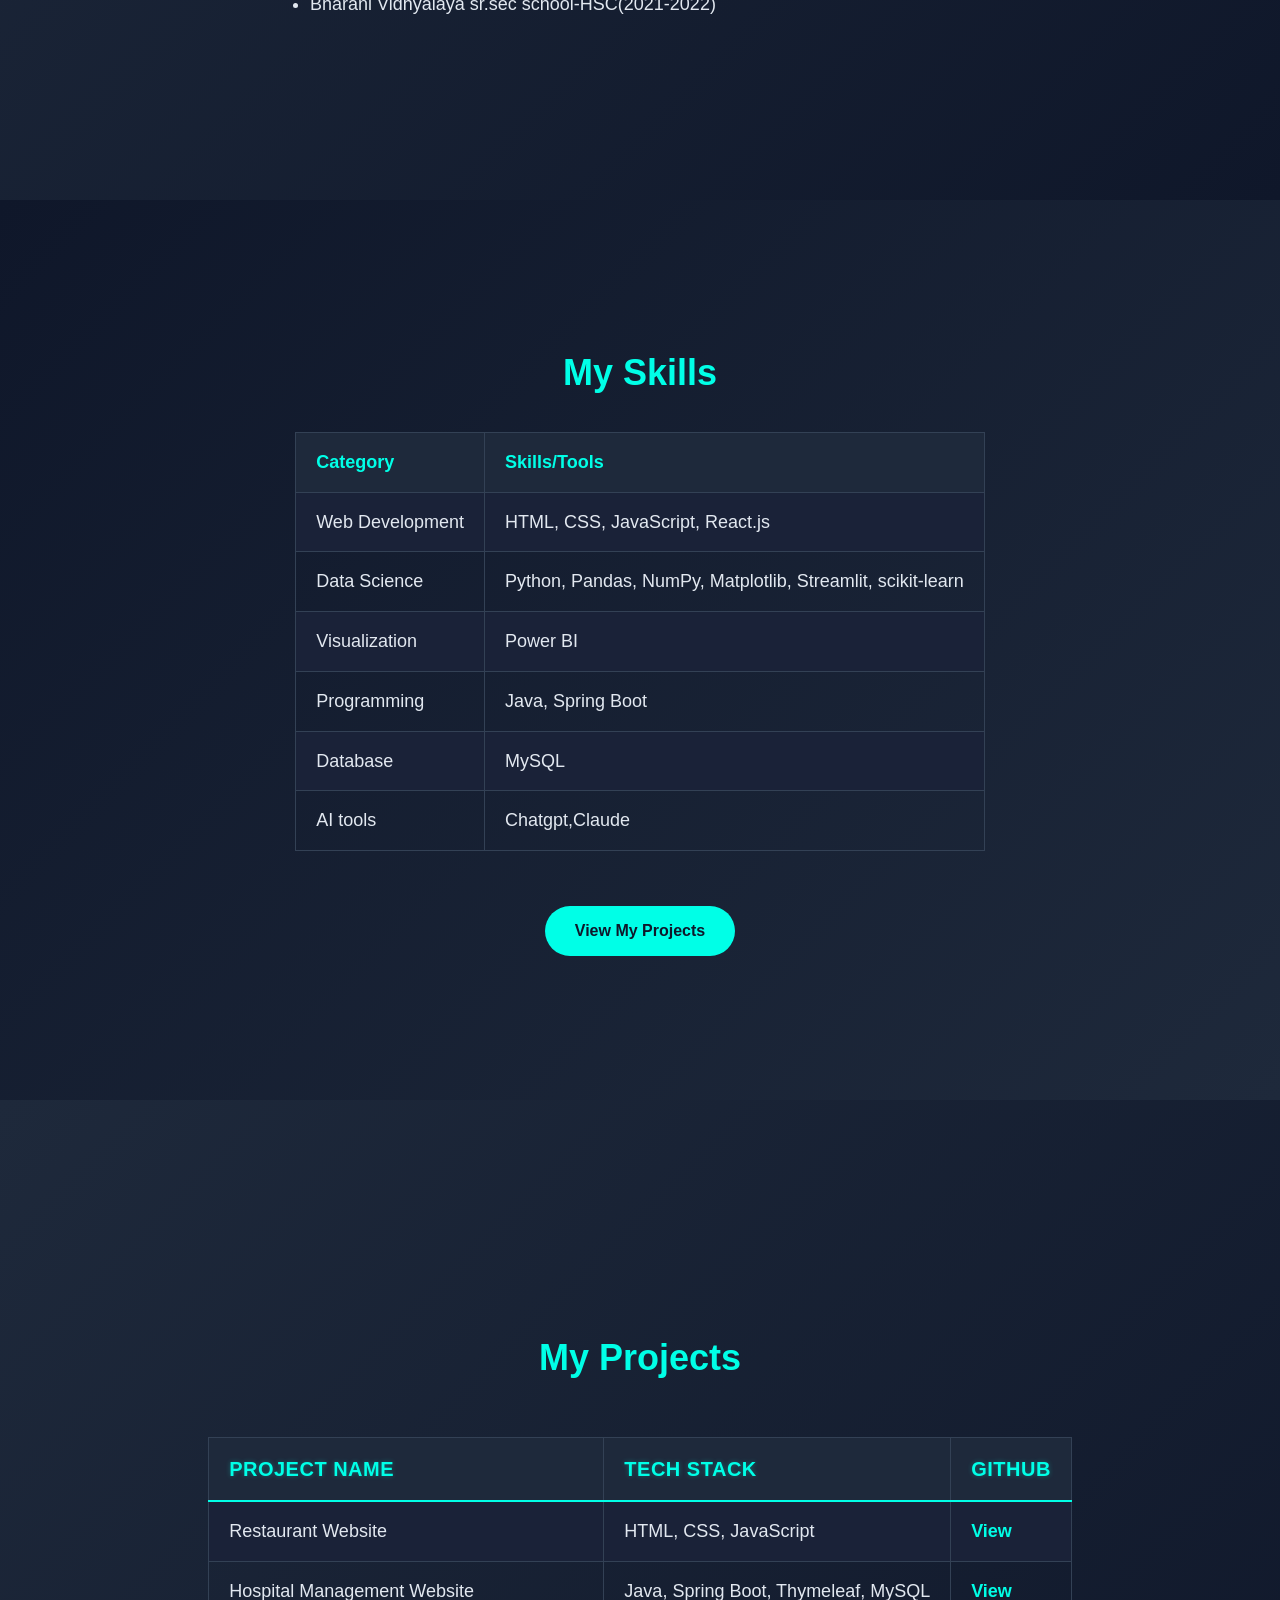
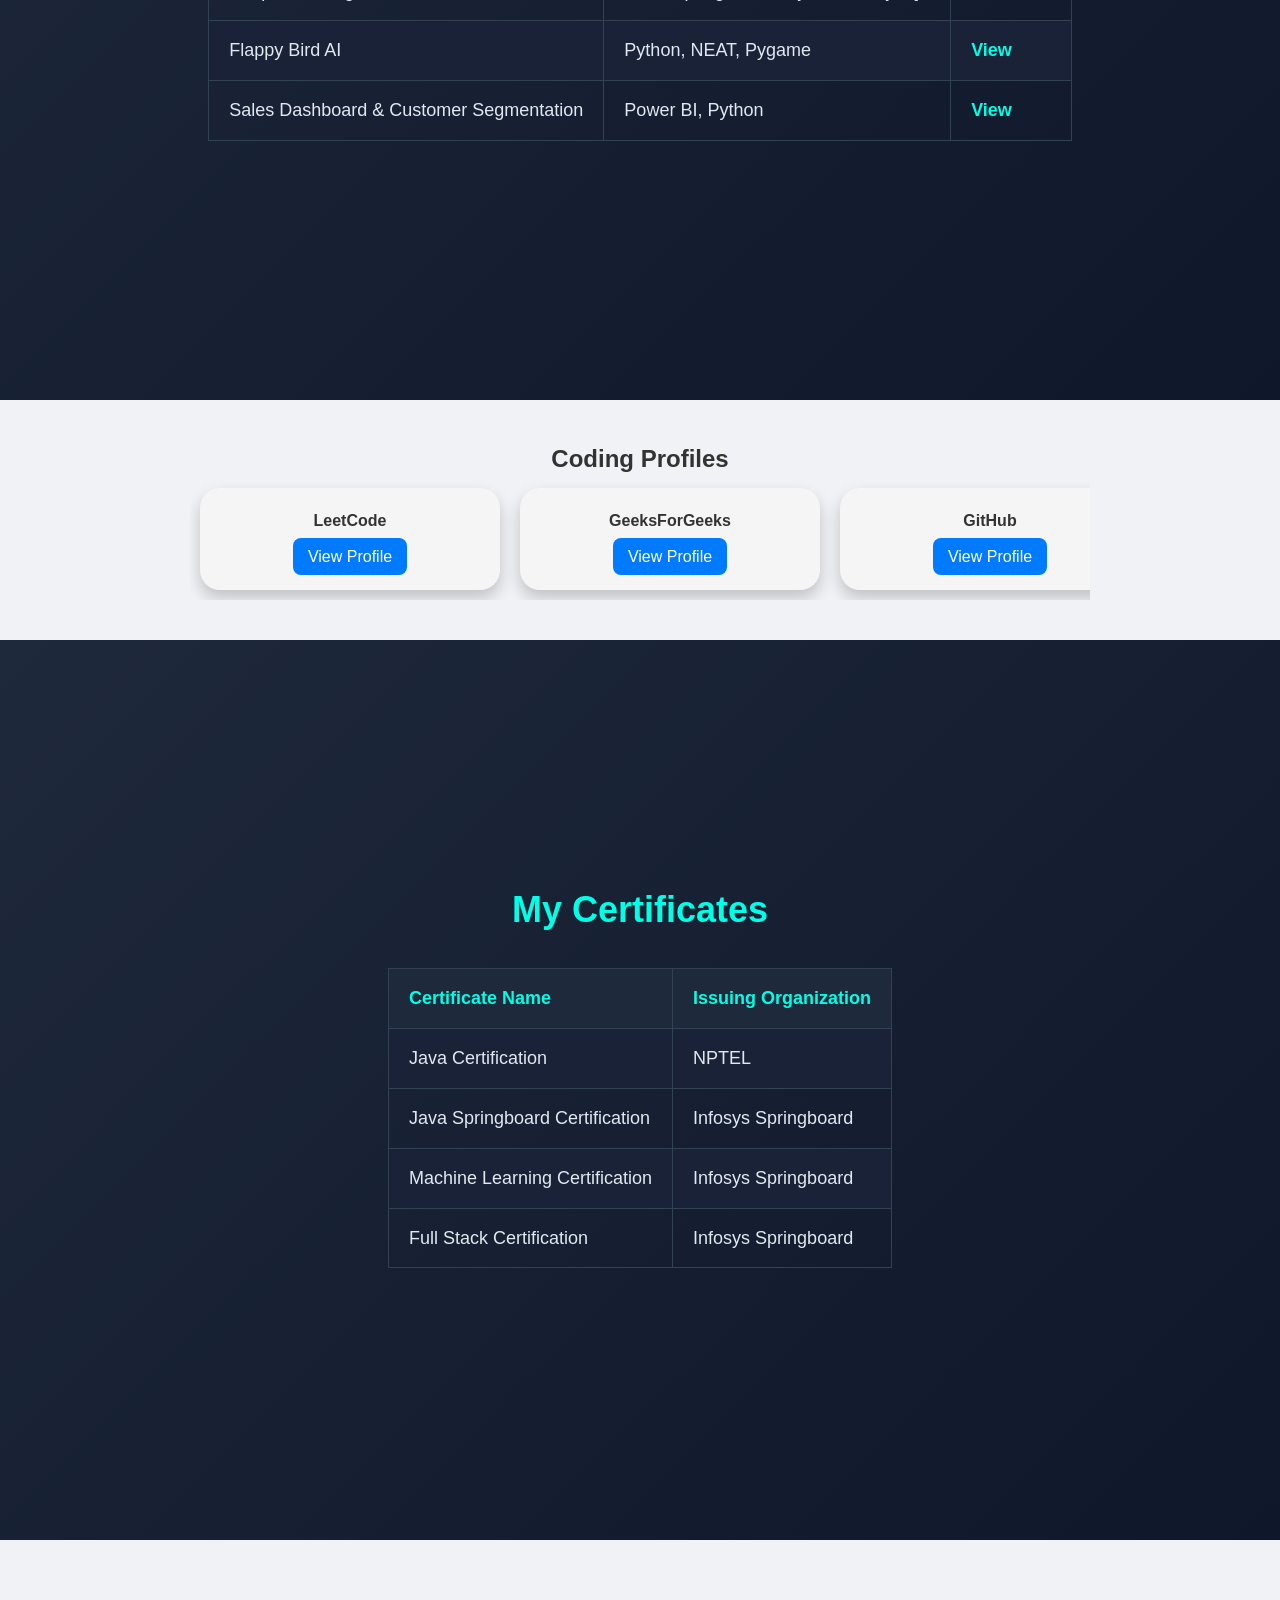
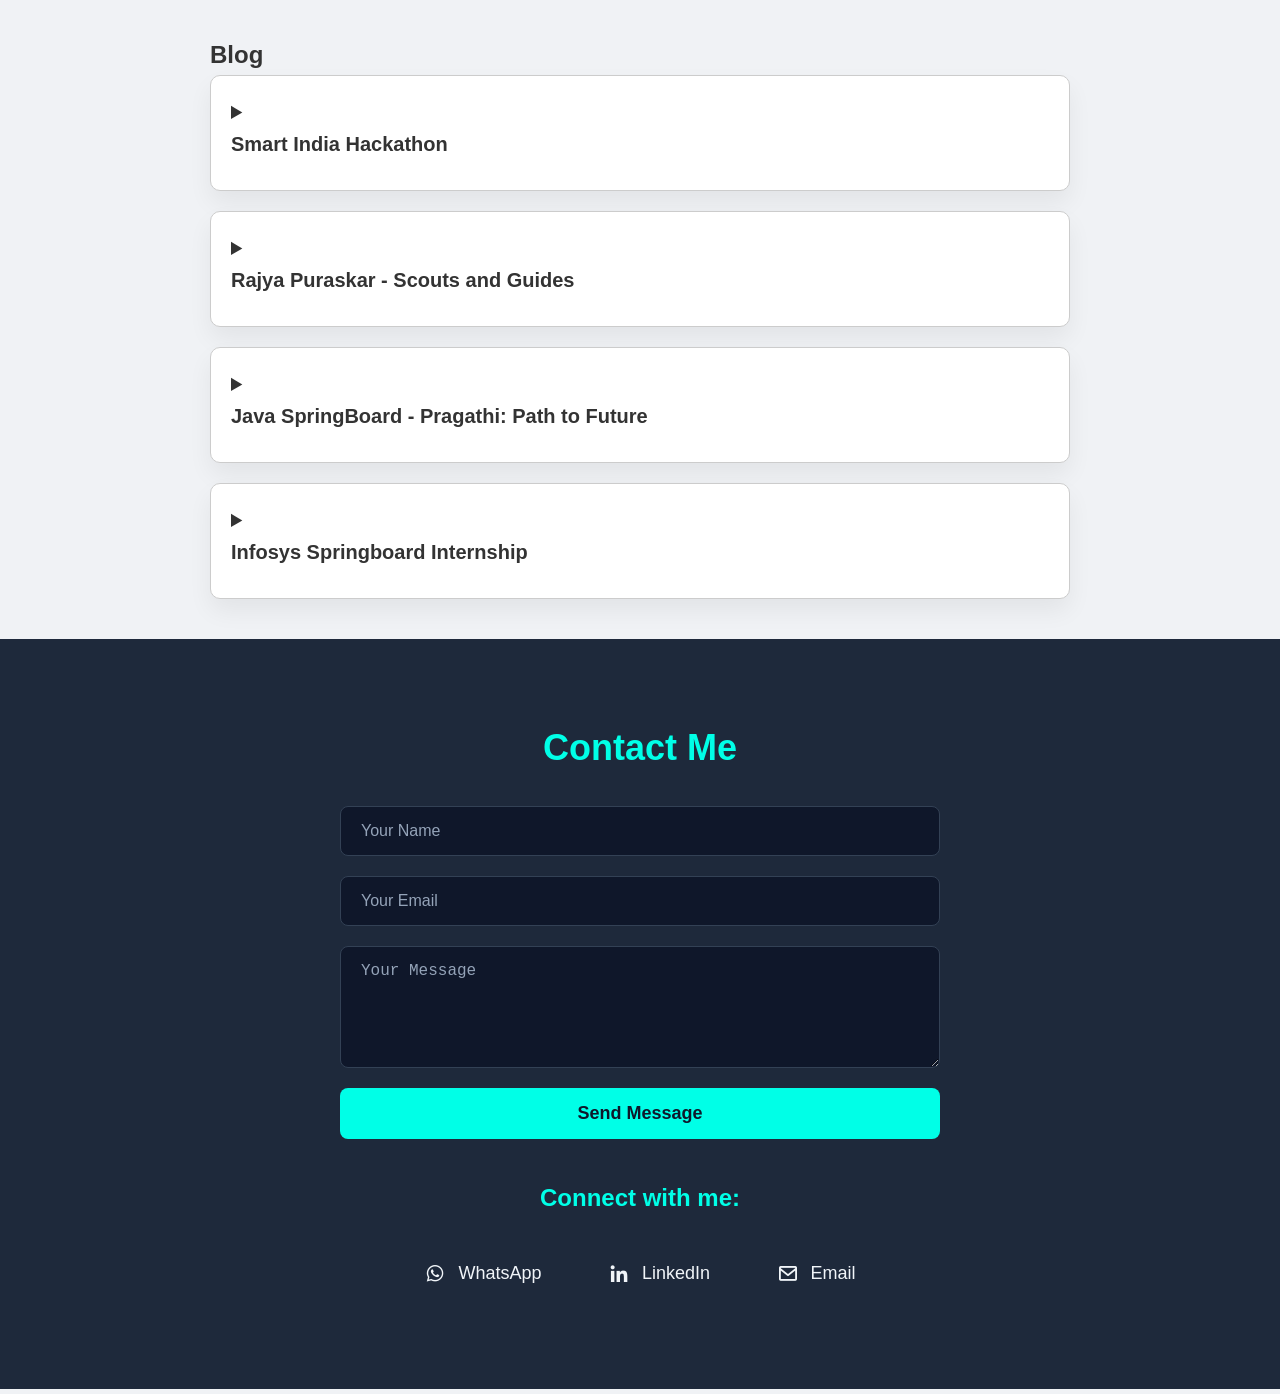
==== commit a2cbbdef: "sixth" ====
--- a/index.html
+++ b/index.html
@@ -120,6 +120,48 @@
           </table>
         </div>
       </section>
+      <section class="leetcode-slider" id="leetcode">
+        <h1>Coding Profiles</h1>
+        <div class="slider-container">
+            <div class="slider">
+                <div class="slide-card">
+                    <h4>LeetCode</h4>
+                    <a href="https://leetcode.com/u/Bhavadharinim/" target="_blank">View Profile</a>
+                </div>
+                <div class="slide-card">
+                    <h4>GeeksForGeeks</h4>
+                    <a href="https://www.geeksforgeeks.org/user/bhavadharj759/" target="_blank">View Profile</a>
+                </div>
+                <div class="slide-card">
+                    <h4>GitHub</h4>
+                    <a href="https://github.com/" target="_blank">View Profile</a>
+                </div>
+                <div class="slide-card">
+                  <h4>HackerRank</h4>
+                  <a href="https://www.hackerrank.com/profile/bhavadharinim251" target="_blank">View Profile</a>
+              </div>
+                <!-- Add more cards as needed -->
+                <div class="slide-card">
+                    <h4>LeetCode</h4>
+                    <a href="https://leetcode.com/u/Bhavadharinim/" target="_blank">View Profile</a>
+                </div>
+                <div class="slide-card">
+                    <h4>GeeksForGeeks</h4>
+                    <a href="https://www.geeksforgeeks.org/user/bhavadharj759/" target="_blank">View Profile</a>
+                </div>
+                <div class="slide-card">
+                    <h4>GitHub</h4>
+                    <a href="https://github.com/" target="_blank">View Profile</a>
+                </div>
+                <div class="slide-card">
+                  <h4>HackerRank</h4>
+                  <a href="https://www.hackerrank.com/profile/bhavadharinim251" target="_blank">View Profile</a>
+              </div>
+            </div>
+        </div>
+    </section>
+    
+    
       
     <section class="certificates" id="certificates">
          <div class="certificates-content">
@@ -325,9 +367,31 @@
                 }
             });
         });
+        
     </script>
-    
-      
+    <script>
+      let currentIndex = 0;
+      const slider = document.querySelector('.slider');
+      const cards = document.querySelectorAll('.slide-card');
+      const totalCards = cards.length;
+    
+      function moveSlider() {
+          // Calculate the width of each card
+          const cardWidth = cards[0].offsetWidth + 20; // 20px for margin
+    
+          // Move the slider to the next card
+          currentIndex++;
+          if (currentIndex >= totalCards) {
+              currentIndex = 0; // Reset to first card
+          }
+    
+          slider.style.transform = `translateX(-${currentIndex * cardWidth}px)`;
+      }
+    
+      setInterval(moveSlider, 3000); // Move every 3 seconds
+    </script>
+    
+
       
       
 </body>
--- a/style.css
+++ b/style.css
@@ -22,6 +22,8 @@
     backdrop-filter: blur(12px);
     display: flex;
     align-items: center;
+    background: rgba(15, 23, 42, 0.95); /* Match the previous theme */
+    color: #f1f5f9; /* Match text color with the theme */
     justify-content: space-between;
     z-index: 999;
     box-shadow: 0 4px 30px rgba(0,0,0,0.2);
@@ -879,3 +881,57 @@
         font-size: 16px;
     }
 }
+.leetcode-slider {
+  padding: 40px 20px;
+  text-align: center;
+}
+
+.slider-container {
+  overflow: hidden;
+  position: relative;
+  width: 100%;
+  max-width: 900px;
+  margin: auto;
+}
+
+.slider {
+  display: flex;
+  animation: slideAnimation 15s linear infinite; /* Infinite scroll */
+}
+
+.slide-card {
+  min-width: 300px;
+  margin: 10px;
+  padding: 20px;
+  background: #f5f5f5;
+  border-radius: 20px;
+  box-shadow: 0 8px 16px rgba(0,0,0,0.2);
+  text-align: center;
+  flex-shrink: 0;
+}
+
+.slide-card h4 {
+  margin-bottom: 10px;
+}
+
+.slide-card a {
+  color: #fff;
+  background-color: #007BFF;
+  padding: 10px 15px;
+  border-radius: 8px;
+  text-decoration: none;
+}
+
+.slide-card a:hover {
+  background-color: #0056b3;
+}
+
+/* Infinite scrolling animation */
+@keyframes slideAnimation {
+  0% {
+      transform: translateX(0);
+  }
+  100% {
+      transform: translateX(-100%); /* Move all cards to the left */
+  }
+}
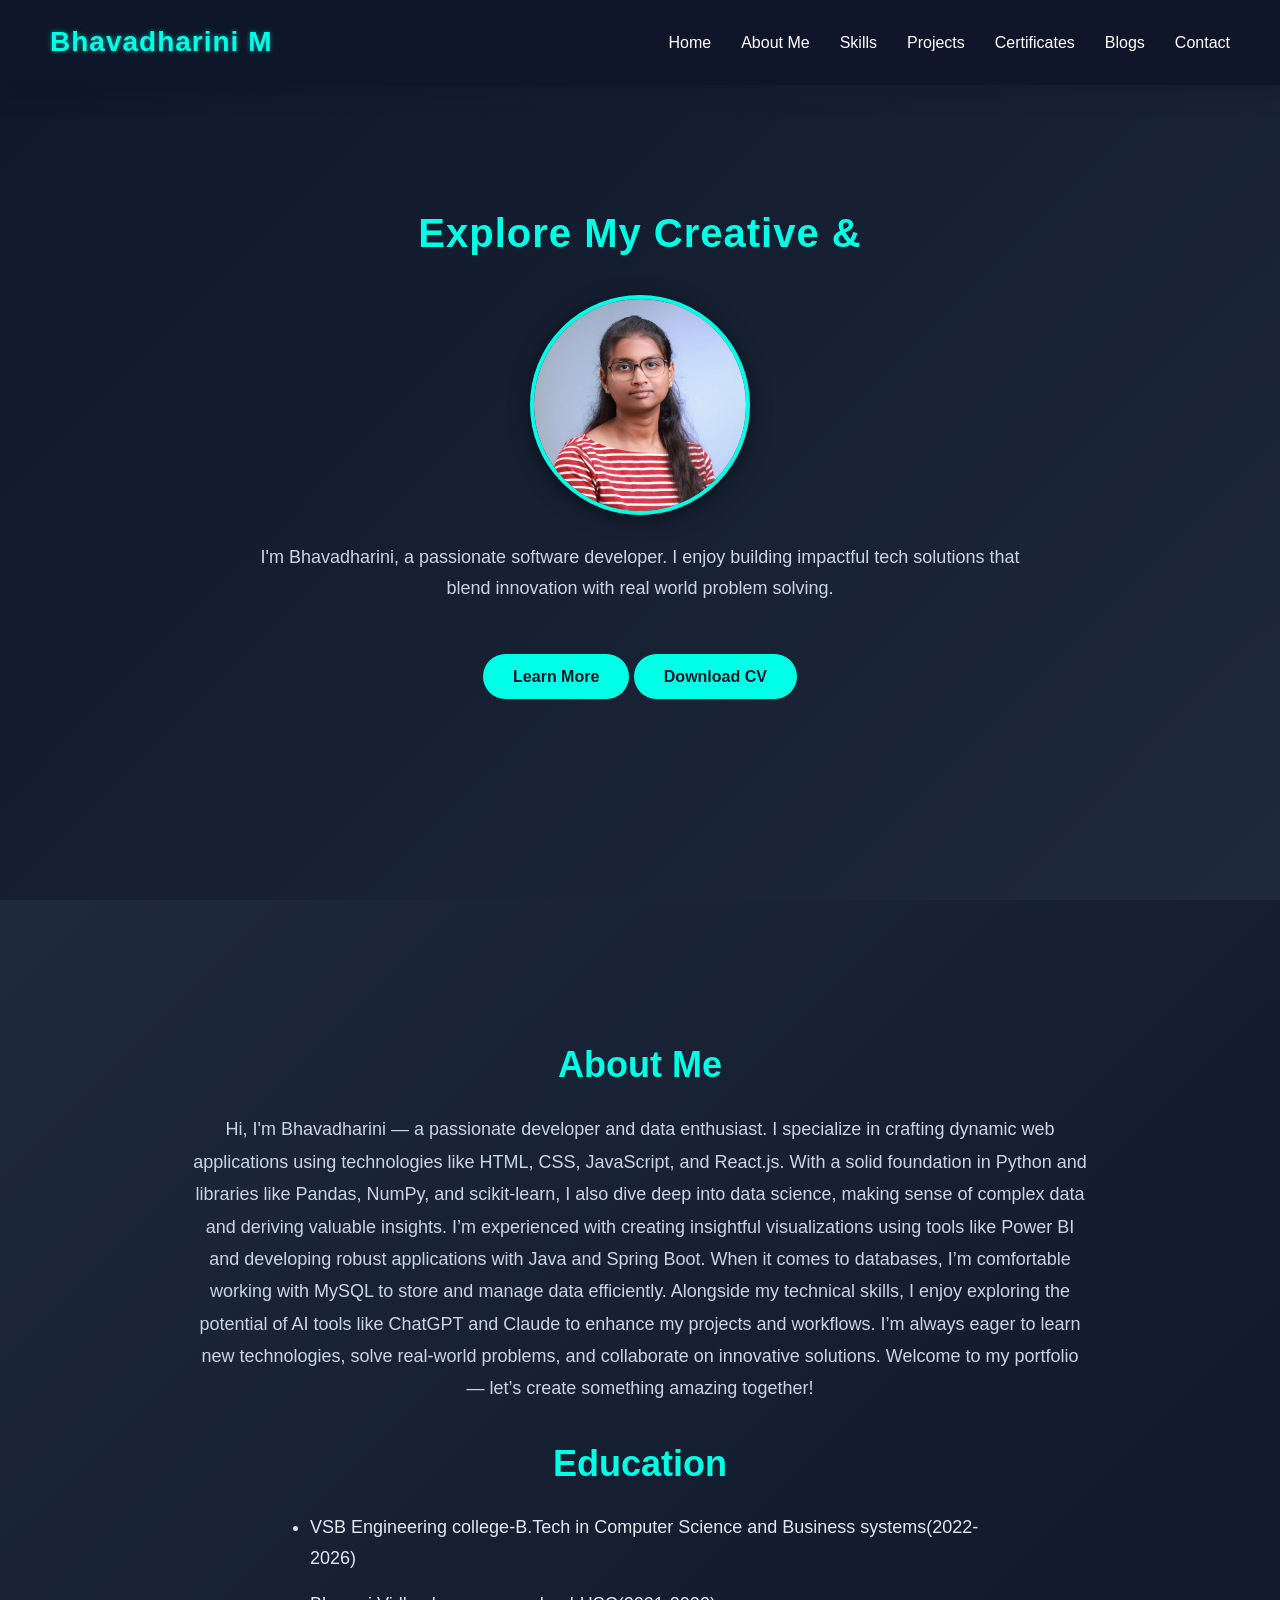
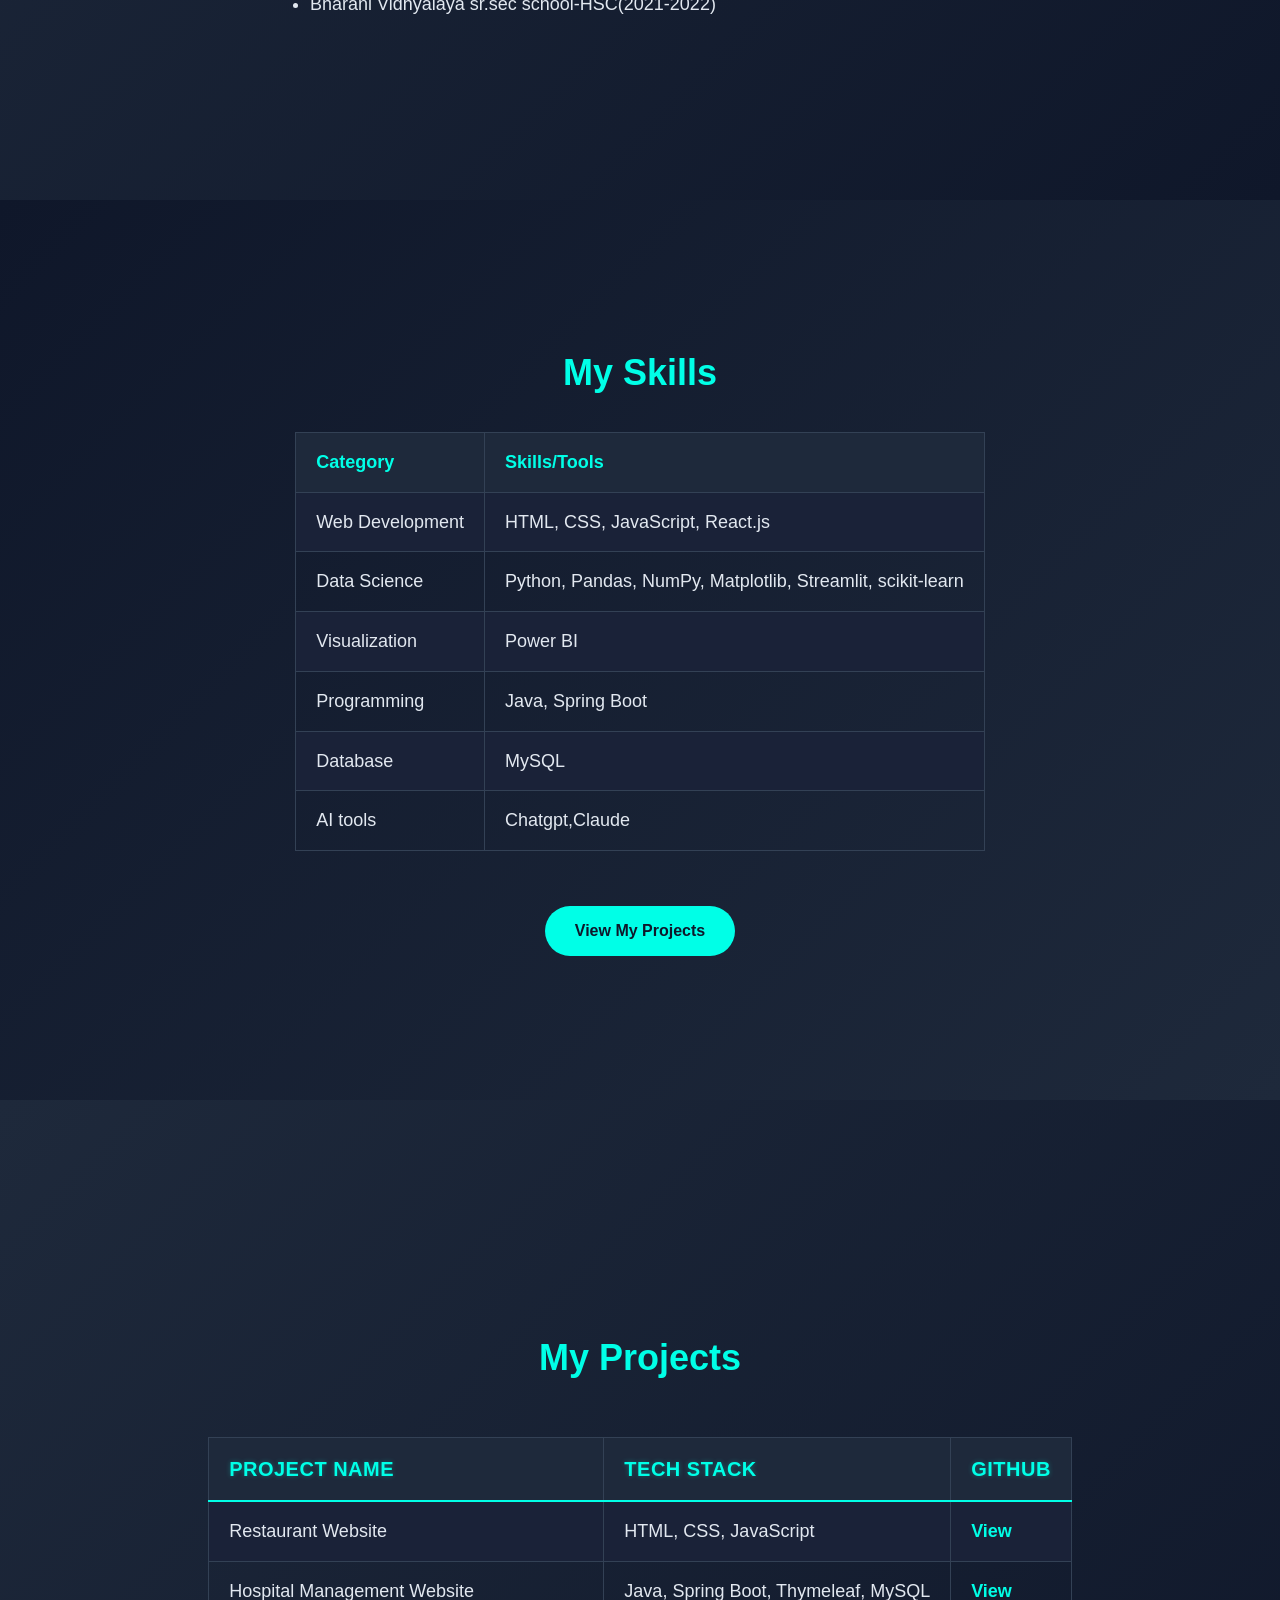
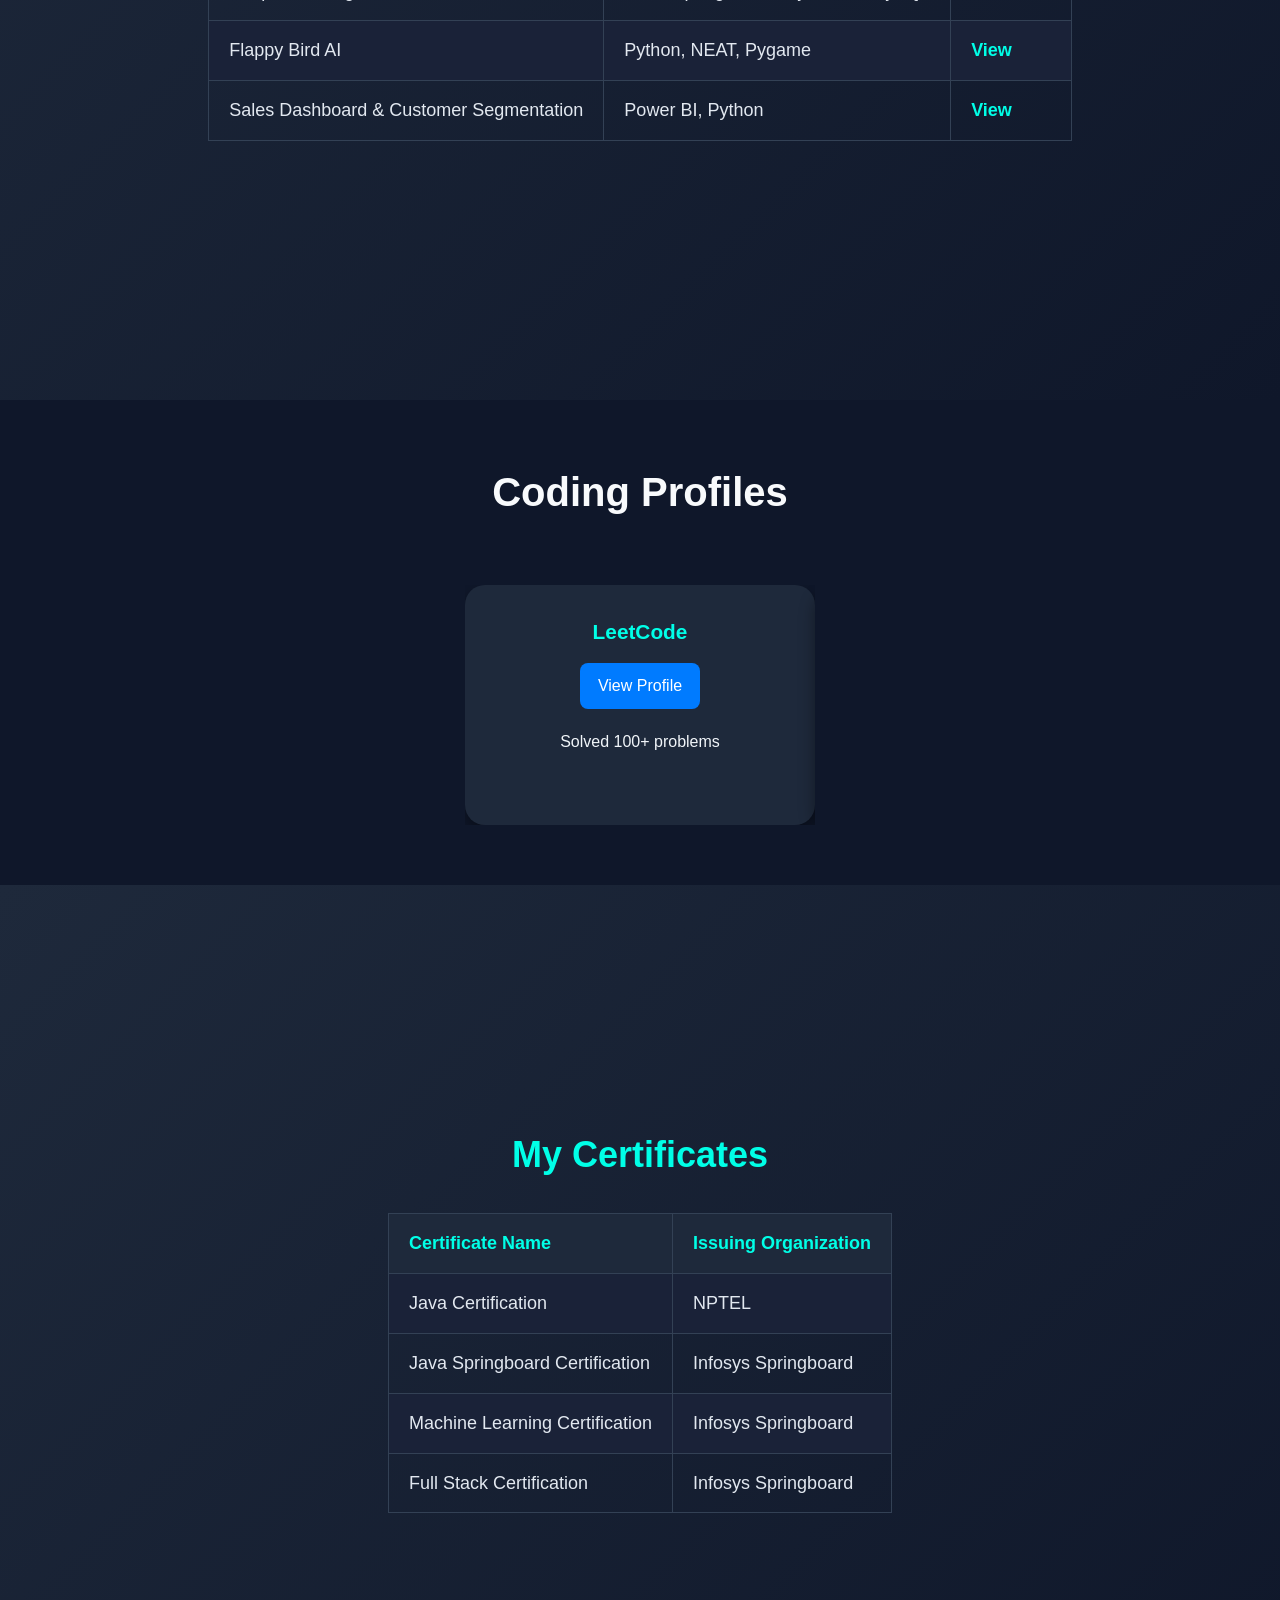
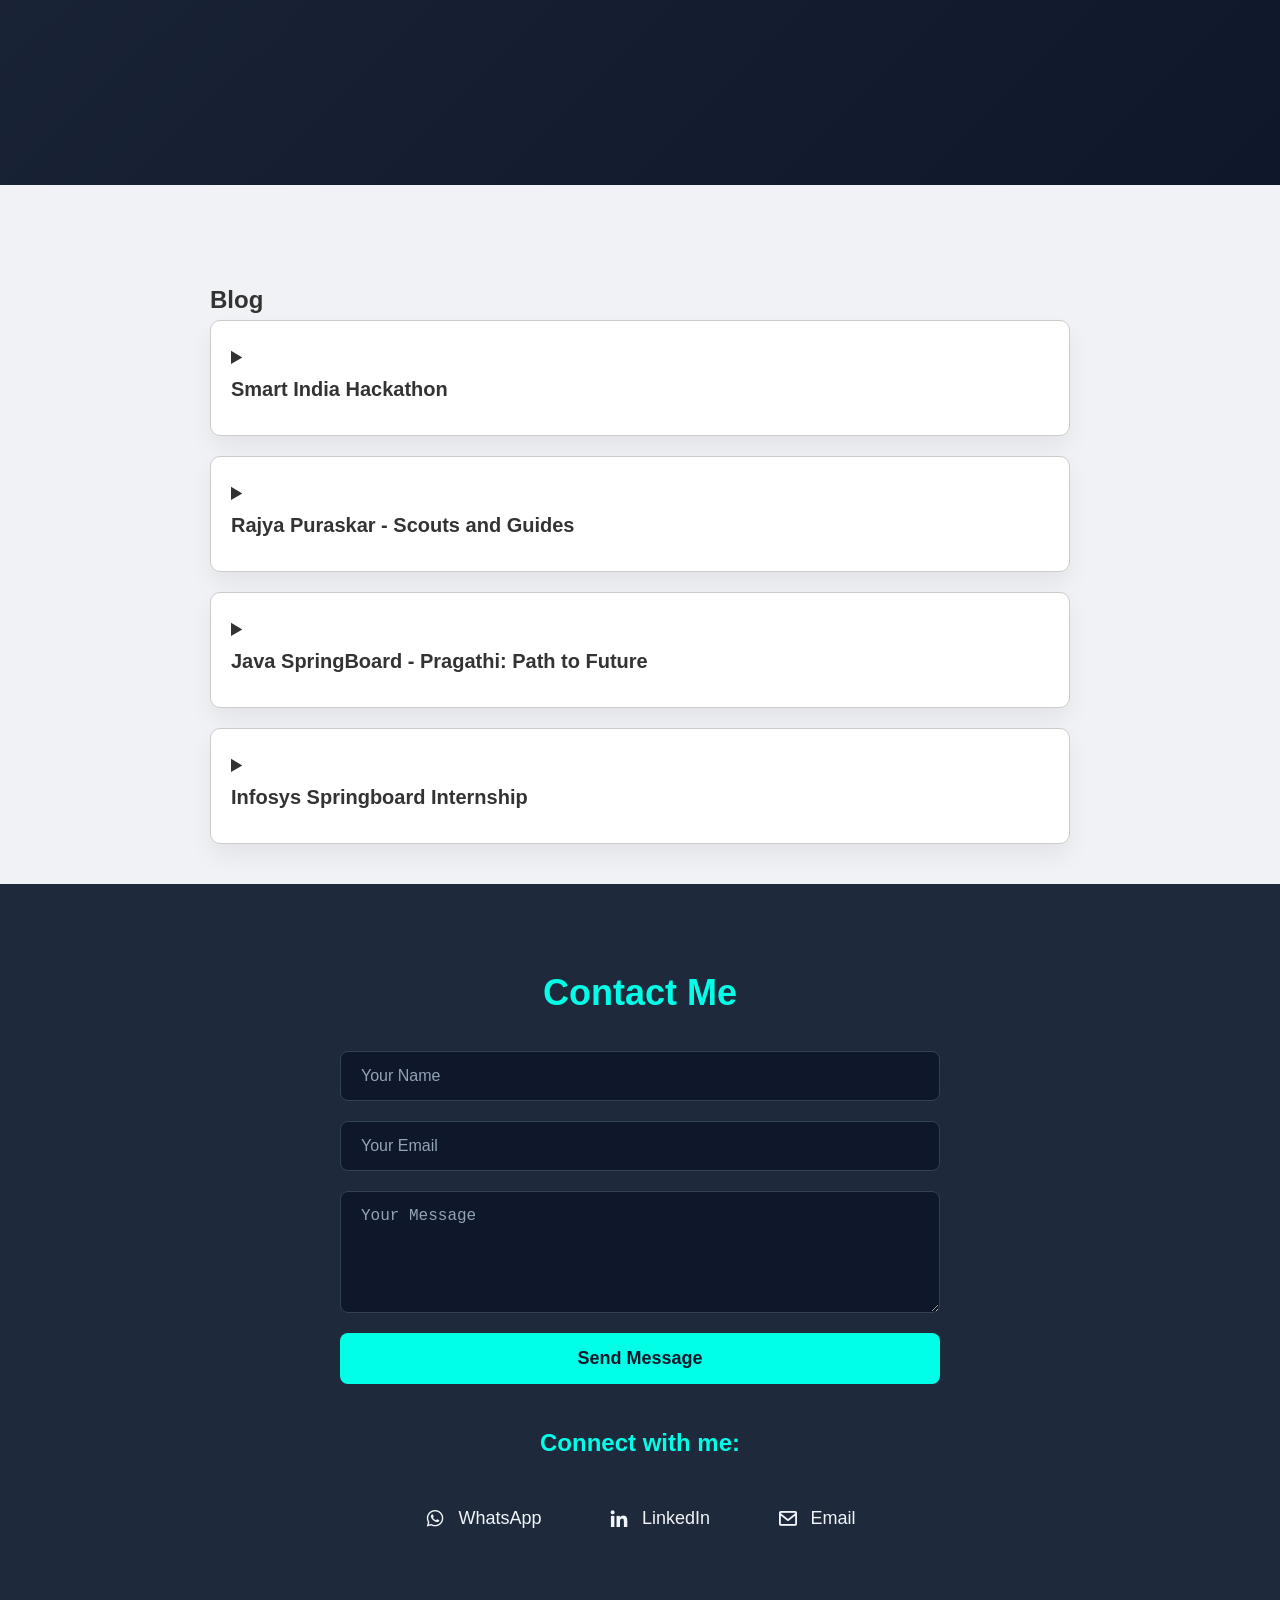
==== commit 9eb81b13: "seventh" ====
--- a/index.html
+++ b/index.html
@@ -122,42 +122,52 @@
       </section>
       <section class="leetcode-slider" id="leetcode">
         <h1>Coding Profiles</h1>
+        <br><br>
         <div class="slider-container">
             <div class="slider">
                 <div class="slide-card">
                     <h4>LeetCode</h4>
                     <a href="https://leetcode.com/u/Bhavadharinim/" target="_blank">View Profile</a>
+                    <p>Solved 100+ problems</p>
                 </div>
                 <div class="slide-card">
                     <h4>GeeksForGeeks</h4>
                     <a href="https://www.geeksforgeeks.org/user/bhavadharj759/" target="_blank">View Profile</a>
+                    <p>solved 50+ problems</p>
                 </div>
                 <div class="slide-card">
                     <h4>GitHub</h4>
                     <a href="https://github.com/" target="_blank">View Profile</a>
+                    <p>Contributed to various projects</p>
                 </div>
                 <div class="slide-card">
                   <h4>HackerRank</h4>
                   <a href="https://www.hackerrank.com/profile/bhavadharinim251" target="_blank">View Profile</a>
+                  <p>solved 50+ problems</p>
               </div>
                 <!-- Add more cards as needed -->
                 <div class="slide-card">
                     <h4>LeetCode</h4>
                     <a href="https://leetcode.com/u/Bhavadharinim/" target="_blank">View Profile</a>
+                    <p>Solved 100+ problems</p>
                 </div>
                 <div class="slide-card">
                     <h4>GeeksForGeeks</h4>
                     <a href="https://www.geeksforgeeks.org/user/bhavadharj759/" target="_blank">View Profile</a>
+                    <p>solved 50+ problems</p>
                 </div>
                 <div class="slide-card">
                     <h4>GitHub</h4>
                     <a href="https://github.com/" target="_blank">View Profile</a>
+                    <p>Contributed to various projects</p>
                 </div>
                 <div class="slide-card">
                   <h4>HackerRank</h4>
                   <a href="https://www.hackerrank.com/profile/bhavadharinim251" target="_blank">View Profile</a>
+                  <p>solved 50+ problems</p>
               </div>
             </div>
+            
         </div>
     </section>
     
@@ -369,27 +379,68 @@
         });
         
     </script>
-    <script>
-      let currentIndex = 0;
-      const slider = document.querySelector('.slider');
-      const cards = document.querySelectorAll('.slide-card');
-      const totalCards = cards.length;
-    
-      function moveSlider() {
-          // Calculate the width of each card
-          const cardWidth = cards[0].offsetWidth + 20; // 20px for margin
-    
-          // Move the slider to the next card
-          currentIndex++;
-          if (currentIndex >= totalCards) {
-              currentIndex = 0; // Reset to first card
-          }
-    
-          slider.style.transform = `translateX(-${currentIndex * cardWidth}px)`;
+   
+   <script>
+    let currentIndex = 0;
+    const slider = document.querySelector('.slider');
+    const cards = document.querySelectorAll('.slide-card');
+    const totalCards = cards.length;
+  
+    function moveSlider(index) {
+      slider.style.transform = `translateX(-${index * 100}%)`;
+    }
+  
+    function autoSlide() {
+      currentIndex = (currentIndex + 1) % totalCards;
+      moveSlider(currentIndex);
+    }
+  
+    let autoSlideInterval = setInterval(autoSlide, 3000);
+  
+    // Drag functionality
+    let startX = 0;
+    let isDragging = false;
+    let dragThreshold = 50;
+  
+    const container = document.querySelector('.slider-container');
+  
+    container.addEventListener('mousedown', (e) => {
+      isDragging = true;
+      startX = e.pageX;
+      clearInterval(autoSlideInterval);
+    });
+  
+    container.addEventListener('mouseup', (e) => {
+      if (!isDragging) return;
+      const diff = e.pageX - startX;
+      if (diff > dragThreshold && currentIndex > 0) {
+        currentIndex--;
+      } else if (diff < -dragThreshold && currentIndex < totalCards - 1) {
+        currentIndex++;
       }
-    
-      setInterval(moveSlider, 3000); // Move every 3 seconds
-    </script>
+      moveSlider(currentIndex);
+      isDragging = false;
+      autoSlideInterval = setInterval(autoSlide, 3000);
+    });
+  
+    container.addEventListener('touchstart', (e) => {
+      startX = e.touches[0].clientX;
+      clearInterval(autoSlideInterval);
+    });
+  
+    container.addEventListener('touchend', (e) => {
+      const endX = e.changedTouches[0].clientX;
+      const diff = endX - startX;
+      if (diff > dragThreshold && currentIndex > 0) {
+        currentIndex--;
+      } else if (diff < -dragThreshold && currentIndex < totalCards - 1) {
+        currentIndex++;
+      }
+      moveSlider(currentIndex);
+      autoSlideInterval = setInterval(autoSlide, 3000);
+    });
+  </script>
+  
     
 
       
--- a/style.css
+++ b/style.css
@@ -882,56 +882,103 @@
     }
 }
 .leetcode-slider {
-  padding: 40px 20px;
+  padding: 60px 20px;
   text-align: center;
+  background: #0f172a;
+  color: #e2e8f0;
+}
+
+.leetcode-slider h1 {
+  font-size: 2.5rem;
+  font-weight: 700;
+  margin-bottom: 10px;
+  color: #f8fafc;
+}
+
+.leetcode-slider p {
+  font-size: 1.1rem;
+  margin-bottom: 40px;
+  color: #cbd5e1;
 }
 
 .slider-container {
   overflow: hidden;
   position: relative;
   width: 100%;
-  max-width: 900px;
-  margin: auto;
+  max-width: 350px;
+  margin: 0 auto;
 }
 
 .slider {
   display: flex;
-  animation: slideAnimation 15s linear infinite; /* Infinite scroll */
+  transition: transform 0.5s ease-in-out;
 }
 
 .slide-card {
-  min-width: 300px;
-  margin: 10px;
-  padding: 20px;
-  background: #f5f5f5;
+  min-width: 100%;
+  box-sizing: border-box;
+  padding: 30px 20px;
+  background: #1e293b;
   border-radius: 20px;
-  box-shadow: 0 8px 16px rgba(0,0,0,0.2);
+  box-shadow: 0 8px 16px rgba(0, 0, 0, 0.4);
   text-align: center;
-  flex-shrink: 0;
+  transition: transform 0.3s;
+}
+
+.slide-card:hover {
+  transform: translateY(-5px);
 }
 
 .slide-card h4 {
+  margin-bottom: 15px;
+  font-size: 1.3rem;
+  font-weight: 600;
+  color: #00ffe7;
+}
+
+.slide-card a {
+  display: inline-block;
   margin-bottom: 10px;
-}
-
-.slide-card a {
   color: #fff;
-  background-color: #007BFF;
-  padding: 10px 15px;
+  background-color: #007bff;
+  padding: 10px 18px;
   border-radius: 8px;
   text-decoration: none;
+  font-weight: 500;
+  transition: background-color 0.3s ease;
 }
 
 .slide-card a:hover {
   background-color: #0056b3;
 }
 
-/* Infinite scrolling animation */
-@keyframes slideAnimation {
-  0% {
-      transform: translateX(0);
-  }
-  100% {
-      transform: translateX(-100%); /* Move all cards to the left */
-  }
-}
+.slide-card p {
+  margin-top: 10px;
+  font-size: 1rem;
+  color: #f1f5f9;
+}
+@media (max-width: 400px) {
+  .leetcode-slider h1 {
+    font-size: 2rem;
+  }
+
+  .slide-card {
+    padding: 25px 15px;
+  }
+}
+/* Leetcode slider base */
+.leetcode-slider {
+  padding: 60px 20px;
+  text-align: center;
+  background: #0f172a;
+  color: #e2e8f0;
+}
+
+.leetcode-slider h1 {
+  font-size: 2.5rem;
+  font-weight: 700;
+  margin-bottom: 10px;
+  color: #f8fafc;
+}
+
+/* Dropdown button styling */
